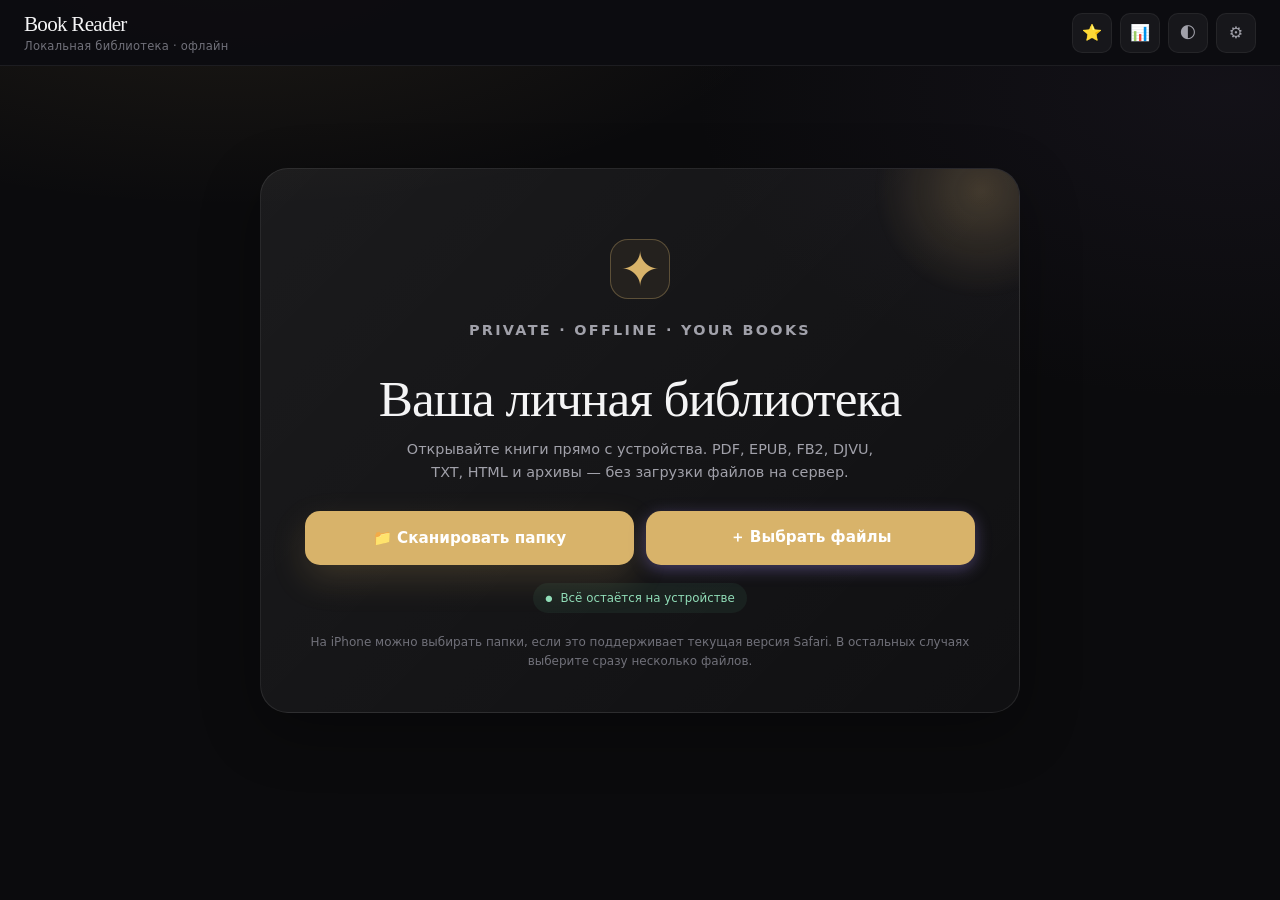
==== index.html @ 3d8fbf34 "8.17.2026" ====
<!DOCTYPE html>
<html lang="ru">
<head>
  <meta charset="UTF-8">
  <meta name="viewport" content="width=device-width, initial-scale=1.0, maximum-scale=1.0, user-scalable=no, viewport-fit=cover">
  <meta name="apple-mobile-web-app-capable" content="yes">
  <meta name="apple-mobile-web-app-status-bar-style" content="black-translucent">
  <meta name="theme-color" content="#0c0c0f">
  <meta name="apple-mobile-web-app-capable" content="yes">
  <meta name="apple-mobile-web-app-status-bar-style" content="black-translucent">
  <link rel="icon" href="favicon.svg" type="image/svg+xml">
  <link rel="apple-touch-icon" sizes="180x180" href="icon-180.png">
  <meta name="description" content="Умный читатель книг с озвучкой для iPhone">
  <title>Book Reader</title>
  <link rel="manifest" href="manifest.json">
  <link rel="stylesheet" href="styles.css">
  <!-- Preload heavy engines into cache while user browses library -->
  <link rel="preload" href="libs/pdf.min.js" as="script">
  <link rel="preload" href="libs/pdf.worker.min.js" as="script">
  <link rel="preload" href="libs/epub.min.js" as="script">
  <script src="libs/jszip.min.js"></script>
  <!-- PDF core loads in parallel, does not block UI (defer) -->
  <script src="libs/pdf.min.js" defer></script>
</head>
<body>
  <!-- ===== LIBRARY SCREEN ===== -->
  <div id="library-screen" class="screen active">
    <header class="app-header">
      <div class="header-content">
        <h1 class="logo">Book Reader</h1>
        <p class="subtitle">Локальная библиотека · офлайн</p>
      </div>
      <div class="header-actions">
        <button id="favorites-filter-btn" class="icon-btn" title="Избранное">⭐</button>
        <button id="stats-btn" class="icon-btn" title="Статистика">📊</button>
        <button id="theme-toggle" class="icon-btn" title="Тема">🌓</button>
        <button id="library-settings-btn" class="icon-btn" title="Настройки">⚙</button>
      </div>
    </header>

    <main class="library-main">
      <section class="welcome-card" id="welcome-card">
        <div class="hero-orb" aria-hidden="true"></div>
        <div class="welcome-icon">✦</div>
        <p class="eyebrow">PRIVATE · OFFLINE · YOUR BOOKS</p>
        <h2>Ваша личная библиотека</h2>
        <p class="welcome-copy">Открывайте книги прямо с устройства. PDF, EPUB, FB2, DJVU, TXT, HTML и архивы — без загрузки файлов на сервер.</p>
        <div class="picker-grid">
          <label class="select-folder-btn primary-picker">
            <input type="file" id="folder-input" webkitdirectory directory multiple
                   accept=".pdf,.epub,.fb2,.djvu,.djv,.txt,.html,.htm,.zip,.rar">
            <span>📁 Сканировать папку</span>
          </label>
          <label class="select-folder-btn secondary-picker">
            <input type="file" id="files-input" multiple
                   accept=".pdf,.epub,.fb2,.djvu,.djv,.txt,.html,.htm,.zip,.rar">
            <span>＋ Выбрать файлы</span>
          </label>
        </div>
        <div class="privacy-note"><span>●</span> Всё остаётся на устройстве</div>
        <p class="hint">На iPhone можно выбирать папки, если это поддерживает текущая версия Safari. В остальных случаях выберите сразу несколько файлов.</p>
      </section>

      <div id="library-content" class="hidden">
        <section class="library-hero">
          <div>
            <p class="eyebrow">YOUR LIBRARY</p>
            <h2 id="library-heading">Все книги</h2>
            <p id="library-subheading">Локальная коллекция на этом устройстве</p>
          </div>
          <div class="hero-stat"><strong id="hero-book-count">0</strong><span>файлов</span></div>
        </section>
        <div class="library-toolbar">
          <div id="folder-breadcrumb" class="folder-breadcrumb hidden"></div>
          <div id="archive-breadcrumb" class="archive-breadcrumb hidden"></div>
          <div class="search-box">
            <input type="search" id="search-books" placeholder="🔍 Поиск по названию или пути...">
          </div>
          <div class="toolbar-row">
            <div class="stats" id="library-stats"></div>
            <div class="toolbar-actions">
              <select id="filter-type" class="sort-select" aria-label="Формат">
                <option value="all">Все форматы</option>
                <option value="pdf">PDF</option>
                <option value="epub">EPUB</option>
                <option value="fb2">FB2</option>
                <option value="djvu">DJVU</option>
                <option value="txt">TXT</option>
                <option value="html">HTML</option>
                <option value="archive">Архивы</option>
              </select>
              <select id="filter-status" class="sort-select" aria-label="Статус">
                <option value="all">Любой статус</option>
                <option value="unread">Не начато</option>
                <option value="reading">Читаю</option>
                <option value="finished">Прочитано</option>
                <option value="favorites">⭐ Избранное</option>
              </select>
              <select id="sort-books" class="sort-select">
                <option value="name">Название</option>
                <option value="progress">Прогресс</option>
                <option value="type">Формат</option>
                <option value="recent">Недавние</option>
                <option value="size">Размер</option>
              </select>
            </div>
          </div>
          <div id="filter-chips" class="filter-chips"></div>
        </div>
        <div id="books-grid" class="books-grid"></div>
        <div class="library-footer-btns">
          <button id="reselect-folder" class="secondary-btn">📁 Другая папка</button>
          <button id="export-progress" class="secondary-btn">💾 Экспорт прогресса</button>
        </div>
      </div>
    </main>
  </div>

  <!-- ===== READER SCREEN ===== -->
  <div id="reader-screen" class="screen">
    <header class="reader-header">
      <button id="back-to-library" class="icon-btn" title="Назад">←</button>
      <h2 id="book-title" class="book-title-header">Книга</h2>
      <div class="reader-header-actions">
        <button id="toc-btn" class="icon-btn" title="Оглавление">☰</button>
        <button id="bookmark-btn" class="icon-btn" title="Закладка">🔖</button>
        <button id="search-in-book-btn" class="icon-btn" title="Поиск">🔍</button>
        <button id="toggle-chrome-btn" class="icon-btn" title="Скрыть/показать панели">▣</button>
        <button id="reader-settings-btn" class="icon-btn" title="Настройки">⚙</button>
        <button id="reader-menu-btn" class="icon-btn" title="Меню">⋮</button>
      </div>
    </header>

    <div id="reader-content" class="reader-content">
      <!-- Dynamic: PDF / EPUB / Text / FB2 -->
    </div>

    <div id="tts-live-caption" class="tts-live-caption hidden" aria-live="polite"></div>

    <!-- Progress bar under content (collapsible) -->
    <div id="reading-progress-wrap" class="reading-progress-wrap">
      <div class="reading-progress-bar">
        <div id="reading-progress-fill" class="reading-progress-fill"></div>
      </div>
      <button type="button" id="toggle-progress-btn" class="chrome-toggle-btn" title="Свернуть/развернуть прогресс" aria-label="Прогресс">▴</button>
    </div>

    <div id="reader-bottom-chrome" class="reader-bottom-chrome">
      <div class="reader-controls">
        <button id="prev-page" class="ctrl-btn" title="Назад">‹</button>
        <div class="page-info">
          <span id="page-num">1</span> / <span id="page-count">1</span>
        </div>
        <button id="next-page" class="ctrl-btn" title="Вперёд">›</button>
        <button type="button" id="toggle-tts-btn" class="chrome-toggle-btn inline" title="Свернуть/развернуть панель озвучки" aria-label="Озвучка">▾</button>
      </div>

      <!-- TTS Bar (collapsible) -->
      <div id="tts-bar" class="tts-bar">
        <button id="tts-play" class="tts-btn" title="Озвучить">▶</button>
        <button id="tts-stop" class="tts-btn" title="Стоп">⏹</button>
        <select id="tts-voice" class="tts-select" title="Голос"></select>
        <input type="range" id="tts-rate" min="0.5" max="2.5" step="0.05" value="1" title="Скорость">
        <span id="tts-rate-label">1.0×</span>
        <button id="tts-more-btn" class="tts-btn small" title="Параметры озвучки">⚙</button>
        <button id="tts-timer-btn" class="tts-btn small" title="Таймер сна">⏱</button>
      </div>
    </div>

    <!-- Floating pill when chrome is fully hidden -->
    <button type="button" id="show-chrome-pill" class="show-chrome-pill hidden" title="Показать панели">▴ Панели</button>
  </div>

  <!-- ===== TOC / BOOKMARKS SIDE PANEL ===== -->
  <div id="side-panel" class="side-panel hidden">
    <div class="side-panel-header">
      <div class="side-tabs">
        <button class="side-tab active" data-tab="toc">Оглавление</button>
        <button class="side-tab" data-tab="bookmarks">Закладки</button>
      </div>
      <button id="close-side-panel" class="icon-btn">✕</button>
    </div>
    <div id="toc-content" class="side-content"></div>
    <div id="bookmarks-content" class="side-content hidden"></div>
  </div>

  <!-- ===== SEARCH IN BOOK OVERLAY ===== -->
  <div id="search-overlay" class="modal-overlay hidden">
    <div class="modal search-modal">
      <h3>Поиск в книге</h3>
      <input type="search" id="in-book-search" placeholder="Введите текст...">
      <div id="search-results" class="search-results"></div>
      <button id="close-search" class="primary-btn">Закрыть</button>
    </div>
  </div>

  <!-- ===== SETTINGS MODAL ===== -->
  <div id="modal-overlay" class="modal-overlay hidden">
    <div class="modal settings-modal">
      <h3>Настройки чтения</h3>

      <div class="setting-group">
        <label>Тема</label>
        <div class="theme-options">
          <button data-theme="light" class="theme-opt">☀️ Светлая</button>
          <button data-theme="sepia" class="theme-opt">📜 Сепия</button>
          <button data-theme="dark" class="theme-opt active">🌙 Тёмная</button>
        </div>
      </div>

      <div class="setting-group">
        <label>Вид чтения</label>
        <div class="reading-mode-grid" id="reading-mode-options">
          <button type="button" class="reading-mode-opt" data-reading-mode="scroll-vertical"><span>↕</span><strong>Вертикально</strong><small>Непрерывная прокрутка</small></button>
          <button type="button" class="reading-mode-opt" data-reading-mode="paged"><span>⇥</span><strong>Страницы</strong><small>Листание влево/вправо</small></button>
          <button type="button" class="reading-mode-opt" data-reading-mode="scroll-horizontal"><span>↔</span><strong>Горизонтально</strong><small>Прокрутка по колонкам</small></button>
          <button type="button" class="reading-mode-opt" data-reading-mode="two-page"><span>▥</span><strong>2 страницы</strong><small>Лучше на ПК / iPad</small></button>
        </div>
        <div class="settings-note-inline">TXT/FB2/HTML — все режимы. PDF — вертикальный скролл всех страниц или по одной; горизонтально — лента страниц. EPUB — непрерывный скролл или страницы (2 страницы на широком экране). DJVU — листание страницами.</div>
      </div>

      <div class="setting-group">
        <label>Размер шрифта <span id="font-size-label">18px</span></label>
        <input type="range" id="font-size" min="14" max="32" value="18">
      </div>

      <div class="setting-group">
        <label>Межстрочный интервал <span id="line-height-label">1.7</span></label>
        <input type="range" id="line-height" min="1.3" max="2.2" step="0.1" value="1.7">
      </div>

      <div class="setting-group">
        <label>Шрифт</label>
        <select id="font-family">
          <option value="system-ui">Системный</option>
          <option value="Georgia, serif">Georgia</option>
          <option value="'Times New Roman', serif">Times</option>
          <option value="'Palatino Linotype', serif">Palatino</option>
          <option value="Arial, sans-serif">Arial</option>
          <option value="'Helvetica Neue', sans-serif">Helvetica</option>
        </select>
      </div>

      <div class="setting-group">
        <label>Язык озвучки</label>
        <select id="tts-lang-override">
          <option value="auto">Автоопределение</option>
          <option value="ru-RU">Русский</option>
          <option value="en-US">English (US)</option>
          <option value="en-GB">English (UK)</option>
          <option value="uk-UA">Українська</option>
          <option value="de-DE">Deutsch</option>
          <option value="fr-FR">Français</option>
          <option value="es-ES">Español</option>
          <option value="it-IT">Italiano</option>
          <option value="pt-BR">Português</option>
          <option value="zh-CN">中文</option>
          <option value="ja-JP">日本語</option>
          <option value="ko-KR">한국어</option>
        </select>
      </div>

      <div class="setting-group">
        <label class="checkbox-label">
          <input type="checkbox" id="tts-continuous" checked>
          Непрерывная озвучка (страницы/главы)
        </label>
      </div>

      <div class="setting-group">
        <label class="checkbox-label">
          <input type="checkbox" id="tts-highlight" checked>
          Подсветка текста при озвучке
        </label>
      </div>

      <div class="setting-group">
        <label class="checkbox-label">
          <input type="checkbox" id="keep-screen-on">
          Не гасить экран во время чтения
        </label>
      </div>

      <div class="setting-group" id="fav-tags-section">
        <label>Избранное и теги текущей книги</label>
        <label class="checkbox-label">
          <input type="checkbox" id="toggle-favorite">
          ⭐ В избранном
        </label>
        <div style="margin-top:10px">
          <input type="text" id="tag-input" placeholder="Новый тег (Enter)" style="width:100%;padding:10px;border-radius:10px;border:1px solid var(--border);background:var(--surface-2);color:var(--text);margin-bottom:8px">
          <div id="current-tags" class="tag-editor"></div>
        </div>
      </div>

      <button id="close-modal" class="primary-btn">Готово</button>
    </div>
  </div>

  <!-- ===== TTS SETTINGS MODAL ===== -->
  <div id="tts-settings-overlay" class="modal-overlay hidden">
    <div class="modal settings-modal tts-settings-modal">
      <h3>🎙 Настройки озвучки</h3>
      <div class="setting-group">
        <label>Выразительность <span id="tts-pitch-label">1.00</span></label>
        <input type="range" id="tts-pitch" min="0.7" max="1.3" step="0.02" value="1">
      </div>
      <div class="setting-group">
        <label>Пауза между фразами <span id="tts-pause-label">220 мс</span></label>
        <input type="range" id="tts-pause" min="0" max="800" step="20" value="220">
      </div>
      <div class="setting-group">
        <label class="checkbox-label"><input type="checkbox" id="tts-smart-pause" checked> Умные паузы на абзацах, тире и заголовках</label>
      </div>
      <p class="settings-note">На iPhone Safari интонация зависит от установленного системного голоса. Приложение использует подходящий голос для языка, небольшие изменения pitch и отдельные паузы между фразами.</p>
      <button id="close-tts-settings" class="primary-btn">Готово</button>
    </div>
  </div>

  <!-- ===== SLEEP TIMER MODAL ===== -->
  <div id="timer-overlay" class="modal-overlay hidden">
    <div class="modal timer-modal">
      <h3>⏱ Таймер сна</h3>
      <p class="timer-desc">Озвучка остановится через:</p>
      <div class="timer-options">
        <button class="timer-opt" data-min="5">5 мин</button>
        <button class="timer-opt" data-min="10">10 мин</button>
        <button class="timer-opt" data-min="15">15 мин</button>
        <button class="timer-opt" data-min="30">30 мин</button>
        <button class="timer-opt" data-min="45">45 мин</button>
        <button class="timer-opt" data-min="60">1 час</button>
      </div>
      <button id="timer-cancel" class="secondary-btn full">Отменить таймер</button>
      <button id="close-timer" class="primary-btn">Закрыть</button>
    </div>
  </div>

  <!-- ===== STATS MODAL ===== -->
  <div id="stats-overlay" class="modal-overlay hidden">
    <div class="modal stats-modal">
      <h3>📊 Статистика чтения</h3>
      <div id="stats-content" class="stats-content"></div>
      <button id="close-stats" class="primary-btn">Закрыть</button>
    </div>
  </div>

  <!-- ===== BOOKMARK NOTE MODAL ===== -->
  <div id="bookmark-note-overlay" class="modal-overlay hidden">
    <div class="modal">
      <h3>🔖 Новая закладка</h3>
      <textarea id="bookmark-note" placeholder="Заметка (необязательно)..." rows="3"></textarea>
      <div class="btn-row">
        <button id="save-bookmark" class="primary-btn">Сохранить</button>
        <button id="cancel-bookmark" class="secondary-btn">Отмена</button>
      </div>
    </div>
  </div>

  <!-- Loading -->
  <div id="loading" class="loading hidden">
    <div class="spinner"></div>
    <p id="loading-text">Загрузка...</p>
  </div>

  <!-- Toast -->
  <div id="toast" class="toast hidden"></div>

  <script src="app.js"></script>
</body>
</html>
---- styles.css ----
/* ============================================================
   Book Reader — Professional UI
   ============================================================ */

:root {
  --bg: #0b0b0d;
  --bg-elevated: #111114;
  --surface: #17171b;
  --surface-hover: #232329;
  --border: rgba(255,255,255,0.06);
  --border-strong: rgba(255,255,255,0.12);
  --text: #f4f4f5;
  --text-secondary: #a1a1aa;
  --text-muted: #71717a;
  --accent: #c9a86a;
  --accent-soft: rgba(201, 168, 106, 0.14);
  --accent-hover: #e0c486;
  --success: #34d399;
  --danger: #f87171;
  --warning: #fbbf24;
  --radius: 14px;
  --radius-lg: 26px;
  --shadow: 0 18px 60px rgba(0,0,0,0.32);
  --safe-top: env(safe-area-inset-top, 0px);
  --safe-bottom: env(safe-area-inset-bottom, 0px);
  --font: -apple-system, BlinkMacSystemFont, "SF Pro Display", "Segoe UI", system-ui, sans-serif;
  --font-serif: Iowan Old Style, Baskerville, "Times New Roman", Georgia, serif;
  --reader-font-size: 18px;
  --reader-line-height: 1.7;
  --reader-font-family: var(--font-serif);
  --header-h: 56px;
  --ease: cubic-bezier(0.25, 0.1, 0.25, 1);
}

[data-theme="light"] {
  --bg: #fafafa;
  --bg-elevated: #ffffff;
  --surface: #ffffff;
  --surface-hover: #f4f4f5;
  --border: rgba(0,0,0,0.06);
  --border-strong: rgba(0,0,0,0.1);
  --text: #18181b;
  --text-secondary: #52525b;
  --text-muted: #a1a1aa;
  --accent: #7c3aed;
  --accent-soft: rgba(124, 58, 237, 0.1);
  --accent-hover: #6d28d9;
  --shadow: 0 4px 24px rgba(0,0,0,0.08);
}

[data-theme="sepia"] {
  --bg: #f5f0e8;
  --bg-elevated: #faf6ef;
  --surface: #faf6ef;
  --surface-hover: #efe8d8;
  --border: rgba(92,75,55,0.1);
  --border-strong: rgba(92,75,55,0.18);
  --text: #3d3429;
  --text-secondary: #6b5d4d;
  --text-muted: #9a8b78;
  --accent: #b45309;
  --accent-soft: rgba(180, 83, 9, 0.12);
  --accent-hover: #92400e;
  --shadow: 0 4px 24px rgba(92,75,55,0.1);
}

*, *::before, *::after {
  box-sizing: border-box;
  margin: 0;
  padding: 0;
  -webkit-tap-highlight-color: transparent;
}

html, body {
  height: 100%;
  min-height: 100%;
  overflow: hidden;
  font-family: var(--font);
  background: var(--bg);
  color: var(--text);
  -webkit-font-smoothing: antialiased;
  -moz-osx-font-smoothing: grayscale;
  transition: background 0.25s var(--ease), color 0.25s var(--ease);
}

button, input, select, textarea {
  font-family: inherit;
}

.screen {
  display: none;
  flex-direction: column;
  height: 100%;
  width: 100%;
  position: absolute;
  inset: 0;
}
.screen.active { display: flex; }

.hidden { display: none !important; }

/* ========== Library ========== */
.app-header {
  padding: calc(12px + var(--safe-top)) 20px 12px;
  display: flex;
  align-items: center;
  justify-content: space-between;
  gap: 16px;
  background: var(--bg-elevated);
  border-bottom: 1px solid var(--border);
  min-height: calc(var(--header-h) + var(--safe-top));
}

.logo {
  font-family: var(--font-serif);
  font-size: 1.35rem;
  font-weight: 400;
  letter-spacing: -0.02em;
  color: var(--text);
}
.subtitle {
  font-size: 0.75rem;
  color: var(--text-muted);
  margin-top: 2px;
  font-weight: 500;
}

.header-actions { display: flex; gap: 8px; }

.icon-btn {
  width: 40px;
  height: 40px;
  border-radius: 10px;
  border: 1px solid var(--border);
  background: var(--surface);
  color: var(--text-secondary);
  font-size: 1rem;
  cursor: pointer;
  display: flex;
  align-items: center;
  justify-content: center;
  transition: background 0.15s, border-color 0.15s, transform 0.1s;
  flex-shrink: 0;
}
.icon-btn:active {
  transform: scale(0.94);
  background: var(--surface-hover);
}
.icon-btn.active,
#favorites-filter-btn.active {
  background: var(--accent-soft);
  border-color: var(--accent);
  color: var(--accent);
  box-shadow: 0 0 0 1px color-mix(in srgb, var(--accent) 25%, transparent);
}

.library-main {
  flex: 1;
  overflow-y: auto;
  -webkit-overflow-scrolling: touch;
  padding: 20px;
  padding-bottom: calc(24px + var(--safe-bottom));
}


/* Editorial library polish */
body::before {
  content: ""; position: fixed; inset: 0; pointer-events: none; z-index: -1;
  background: radial-gradient(circle at 15% 0%, rgba(201,168,106,.10), transparent 32%), radial-gradient(circle at 90% 20%, rgba(121,93,55,.08), transparent 28%);
}
.eyebrow { font-size: .68rem; letter-spacing: .16em; font-weight: 700; color: var(--accent); text-transform: uppercase; margin-bottom: 8px; }
.library-main { padding-top: 24px; }
.library-hero { display:flex; justify-content:space-between; align-items:flex-end; gap:18px; max-width:1240px; margin: 0 auto 18px; padding: 4px 2px; }
.library-hero h2 { font-family:var(--font-serif); font-weight:500; font-size: clamp(2rem, 5vw, 3.5rem); letter-spacing:-.04em; }
.library-hero p:not(.eyebrow) { color:var(--text-secondary); margin-top:5px; font-size:.92rem; }
.hero-stat { border:1px solid var(--border-strong); background:linear-gradient(145deg,var(--surface),transparent); border-radius:18px; padding:12px 16px; text-align:right; min-width:92px; }
.hero-stat strong { display:block; font-size:1.35rem; font-variant-numeric:tabular-nums; }
.hero-stat span { color:var(--text-muted); font-size:.7rem; }
.welcome-card { position:relative; overflow:hidden; max-width:620px; margin: clamp(22px, 9vh, 80px) auto; padding:58px 28px 34px; background:linear-gradient(160deg, rgba(255,255,255,.04), transparent 45%), var(--surface); border:1px solid var(--border-strong); box-shadow:0 30px 90px rgba(0,0,0,.30); }
.hero-orb { position:absolute; width:220px; height:220px; border-radius:50%; right:-72px; top:-88px; background:radial-gradient(circle, rgba(201,168,106,.24), transparent 68%); filter:blur(2px); }
.welcome-icon { width:60px; height:60px; display:grid; place-items:center; margin:0 auto 22px; border:1px solid rgba(201,168,106,.35); border-radius:18px; background:rgba(201,168,106,.08); color:var(--accent); font-size:1.55rem; }
.welcome-copy { max-width:480px; margin-left:auto; margin-right:auto; }
.picker-grid { display:grid; grid-template-columns:1fr 1fr; gap:10px; margin-top:20px; }
.select-folder-btn { padding:14px 18px; width:100%; }
.secondary-picker { background:transparent; color:var(--text); border:1px solid var(--border-strong); box-shadow:none; }
.secondary-picker:active { background:var(--surface-hover); }
.privacy-note { display:inline-flex; align-items:center; gap:8px; margin-top:18px; padding:8px 12px; border-radius:999px; background:rgba(52,211,153,.08); color:#91ddb8; font-size:.74rem; }
.privacy-note span { font-size:.52rem; }
.books-grid { max-width:1240px; margin:0 auto; grid-template-columns:repeat(auto-fill,minmax(170px,1fr)); gap:18px; }
.book-card { border-color:var(--border-strong); border-radius:17px; }
.book-cover { height:212px; position:relative; overflow:hidden; }
.book-cover::after { content:""; position:absolute; inset:0; background:linear-gradient(180deg,rgba(255,255,255,.06),transparent 38%,rgba(0,0,0,.15)); pointer-events:none; }
.book-cover::before { content:""; position:absolute; left:0; top:0; bottom:0; width:4px; background:rgba(255,255,255,.14); }
.book-info { padding:14px; }
.book-name { font-size:.92rem; }
.book-meta { font-size:.67rem; text-transform:uppercase; letter-spacing:.06em; }
@media (max-width: 560px) {
  .app-header { padding-left:14px; padding-right:14px; }
  .subtitle { display:none; }
  .library-main { padding:16px 12px calc(18px + var(--safe-bottom)); }
  .picker-grid { grid-template-columns:1fr; }
  .welcome-card { margin: 18px auto; padding:42px 20px 28px; }
  .library-hero { align-items:center; }
  .library-hero h2 { font-size:2rem; }
  .hero-stat { padding:10px 12px; min-width:74px; }
  .books-grid { grid-template-columns:repeat(2,minmax(0,1fr)); gap:10px; }
  .book-cover { height:170px; }
  .book-info { padding:11px; }
  .book-name { font-size:.83rem; }
  .library-footer-btns .secondary-btn { flex:1 1 100%; }
}

/* Welcome */
.welcome-card {
  max-width: 420px;
  margin: 48px auto;
  text-align: center;
  padding: 48px 28px;
  background: var(--surface);
  border: 1px solid var(--border);
  border-radius: var(--radius-lg);
  box-shadow: var(--shadow);
}
.welcome-icon {
  font-size: 3rem;
  margin-bottom: 20px;
  line-height: 1;
}
.welcome-card h2 {
  font-family: var(--font-serif);
  font-size: 1.5rem;
  font-weight: 400;
  margin-bottom: 10px;
  letter-spacing: -0.02em;
}
.welcome-card p {
  color: var(--text-secondary);
  font-size: 0.9rem;
  line-height: 1.55;
  margin-bottom: 28px;
}

.select-folder-btn {
  display: inline-flex;
  align-items: center;
  justify-content: center;
  gap: 10px;
  background: var(--accent);
  color: #fff;
  padding: 14px 32px;
  border-radius: 999px;
  font-size: 0.95rem;
  font-weight: 600;
  cursor: pointer;
  border: none;
  transition: background 0.15s, transform 0.1s;
  box-shadow: 0 4px 16px rgba(167, 139, 250, 0.35);
}
.select-folder-btn:active {
  transform: scale(0.97);
  background: var(--accent-hover);
}
.select-folder-btn input { display: none; }

.hint {
  font-size: 0.75rem !important;
  color: var(--text-muted) !important;
  margin-top: 20px !important;
  margin-bottom: 0 !important;
}

/* Toolbar */
.library-toolbar {
  display: flex;
  flex-direction: column;
  gap: 12px;
  margin-bottom: 20px;
}

.archive-breadcrumb {
  display: flex;
  flex-wrap: wrap;
  align-items: center;
  gap: 4px;
  font-size: 0.8rem;
  padding: 10px 14px;
  background: var(--surface);
  border: 1px solid var(--border);
  border-radius: var(--radius);
}
.archive-breadcrumb .crumb {
  color: var(--accent);
  cursor: pointer;
  padding: 2px 6px;
  border-radius: 6px;
  font-weight: 500;
}
.archive-breadcrumb .crumb.current {
  color: var(--text);
  cursor: default;
}
.archive-breadcrumb .sep {
  color: var(--text-muted);
  opacity: 0.5;
}

.search-box input {
  width: 100%;
  padding: 12px 16px;
  border-radius: var(--radius);
  border: 1px solid var(--border);
  background: var(--surface);
  color: var(--text);
  font-size: 0.95rem;
  outline: none;
  transition: border-color 0.15s;
}
.search-box input:focus {
  border-color: var(--accent);
}
.search-box input::placeholder {
  color: var(--text-muted);
}

.toolbar-row {
  display: flex;
  justify-content: space-between;
  align-items: center;
  gap: 12px;
}
.stats {
  font-size: 0.8rem;
  color: var(--text-muted);
  font-weight: 500;
}
.sort-select {
  padding: 8px 12px;
  border-radius: 8px;
  border: 1px solid var(--border);
  background: var(--surface);
  color: var(--text);
  font-size: 0.8rem;
  font-weight: 500;
  outline: none;
  cursor: pointer;
}

/* Books grid */
.books-grid {
  display: grid;
  grid-template-columns: repeat(auto-fill, minmax(148px, 1fr));
  gap: 16px;
}

.book-card {
  position: relative;
  background: var(--surface);
  border: 1px solid var(--border);
  border-radius: 14px;
  overflow: hidden;
  cursor: pointer;
  transition: transform 0.15s var(--ease), border-color 0.15s, box-shadow 0.15s;
  display: flex;
  flex-direction: column;
}
.book-card:active {
  transform: scale(0.97);
}
.book-card:hover {
  border-color: var(--border-strong);
  box-shadow: var(--shadow);
}

.book-card .fav-star {
  position: absolute;
  top: 8px;
  left: 8px;
  z-index: 3;
  width: 30px;
  height: 30px;
  border: none;
  border-radius: 8px;
  background: rgba(0,0,0,0.45);
  color: #fbbf24;
  font-size: 0.9rem;
  cursor: pointer;
  display: flex;
  align-items: center;
  justify-content: center;
  backdrop-filter: blur(8px);
  -webkit-backdrop-filter: blur(8px);
}
.book-card.has-bookmark::after {
  content: "🔖";
  position: absolute;
  top: 8px;
  right: 8px;
  font-size: 0.85rem;
  z-index: 2;
  filter: drop-shadow(0 1px 2px rgba(0,0,0,0.5));
}

.book-cover {
  height: 168px;
  display: flex;
  align-items: center;
  justify-content: center;
  font-size: 2.5rem;
  background: linear-gradient(160deg, var(--surface-hover), var(--surface));
}
.book-cover.pdf  { background: linear-gradient(160deg, #7f1d1d, #450a0a); }
.book-cover.epub { background: linear-gradient(160deg, #1e3a5f, #0c1929); }
.book-cover.fb2  { background: linear-gradient(160deg, #7c2d12, #431407); }
.book-cover.djvu,
.book-cover.djv  { background: linear-gradient(160deg, #064e3b, #022c22); }
.book-cover.txt  { background: linear-gradient(160deg, #14532d, #052e16); }
.book-cover.html,
.book-cover.htm  { background: linear-gradient(160deg, #4c1d95, #2e1065); }
.book-cover.zip,
.book-cover.rar,
.book-cover.archive { background: linear-gradient(160deg, #3f3f46, #18181b); }

.book-info {
  padding: 12px;
  display: flex;
  flex-direction: column;
  gap: 4px;
  flex: 1;
}
.book-name {
  font-size: 0.85rem;
  font-weight: 600;
  line-height: 1.35;
  display: block;
  white-space: normal;
  overflow: visible;
  word-break: break-word;
}
.book-meta {
  font-size: 0.7rem;
  color: var(--text-muted);
  font-weight: 500;
  letter-spacing: 0.02em;
}
.book-tags {
  display: flex;
  flex-wrap: wrap;
  gap: 4px;
  margin-top: 4px;
}
.book-tag {
  font-size: 0.65rem;
  padding: 2px 7px;
  border-radius: 6px;
  background: var(--accent-soft);
  color: var(--accent);
  font-weight: 600;
}
.book-progress {
  height: 2px;
  background: var(--border);
  border-radius: 1px;
  margin-top: 8px;
  overflow: hidden;
}
.book-progress-bar {
  height: 100%;
  background: var(--accent);
  border-radius: 1px;
  transition: width 0.3s var(--ease);
}

.library-footer-btns {
  display: flex;
  gap: 10px;
  margin-top: 28px;
  justify-content: center;
  flex-wrap: wrap;
}

.secondary-btn {
  padding: 11px 18px;
  background: var(--surface);
  border: 1px solid var(--border);
  border-radius: var(--radius);
  color: var(--text-secondary);
  font-size: 0.85rem;
  font-weight: 500;
  cursor: pointer;
  transition: background 0.15s, border-color 0.15s;
}
.secondary-btn:active {
  background: var(--surface-hover);
}
.secondary-btn.full { width: 100%; }

.primary-btn {
  width: 100%;
  padding: 14px;
  background: var(--accent);
  color: #fff;
  border: none;
  border-radius: var(--radius);
  font-size: 0.95rem;
  font-weight: 600;
  cursor: pointer;
  margin-top: 8px;
  transition: background 0.15s, transform 0.1s;
}
.primary-btn:active {
  transform: scale(0.98);
  background: var(--accent-hover);
}

.btn-row {
  display: flex;
  gap: 10px;
  margin-top: 12px;
}
.btn-row .primary-btn,
.btn-row .secondary-btn {
  flex: 1;
  margin-top: 0;
}

/* ========== Reader ========== */
.reader-header {
  padding: calc(8px + var(--safe-top)) 10px 8px;
  display: flex;
  align-items: center;
  gap: 6px;
  background: var(--bg-elevated);
  border-bottom: 1px solid var(--border);
  z-index: 10;
  min-height: calc(48px + var(--safe-top));
}
.book-title-header {
  flex: 1;
  font-size: 0.9rem;
  font-weight: 600;
  white-space: nowrap;
  overflow: hidden;
  text-overflow: ellipsis;
  min-width: 0;
}
.reader-header-actions {
  display: flex;
  gap: 4px;
}
.reader-header-actions .icon-btn {
  width: 36px;
  height: 36px;
  font-size: 0.9rem;
  border-radius: 8px;
}

.reader-content {
  flex: 1;
  min-height: 0;
  overflow: auto;
  -webkit-overflow-scrolling: touch;
  background: var(--bg);
  position: relative;
}

.reading-progress-wrap {
  position: relative;
  flex-shrink: 0;
  display: flex;
  flex-direction: column;
  transition: max-height 0.22s var(--ease), opacity 0.18s ease;
  max-height: 28px;
  overflow: visible;
}
.reading-progress-wrap.collapsed {
  max-height: 0;
  opacity: 0;
  pointer-events: none;
}
.reading-progress-bar {
  height: 3px;
  background: var(--border);
  flex-shrink: 0;
}
.reading-progress-fill {
  height: 100%;
  background: var(--accent);
  width: 0%;
  transition: width 0.2s var(--ease);
}
.chrome-toggle-btn {
  appearance: none;
  border: none;
  background: transparent;
  color: var(--muted);
  font-size: 11px;
  line-height: 1;
  padding: 2px 8px;
  cursor: pointer;
  align-self: center;
  opacity: 0.7;
  transition: opacity 0.15s, color 0.15s;
}
.chrome-toggle-btn:hover,
.chrome-toggle-btn:active { opacity: 1; color: var(--accent); }
.chrome-toggle-btn.inline {
  width: 32px;
  height: 32px;
  border-radius: 50%;
  border: 1px solid var(--border);
  background: var(--surface);
  font-size: 12px;
  margin-left: 4px;
  flex-shrink: 0;
}
.reader-bottom-chrome {
  flex-shrink: 0;
  display: flex;
  flex-direction: column;
  transition: max-height 0.25s var(--ease), opacity 0.2s ease, transform 0.22s var(--ease);
  max-height: 220px;
  overflow: hidden;
}
.reader-bottom-chrome.collapsed {
  max-height: 0;
  opacity: 0;
  transform: translateY(12px);
  pointer-events: none;
}
.reader-bottom-chrome.tts-collapsed #tts-bar {
  display: none;
}
.show-chrome-pill {
  position: absolute;
  left: 50%;
  bottom: calc(10px + var(--safe-bottom));
  transform: translateX(-50%);
  z-index: 20;
  appearance: none;
  border: 1px solid var(--border);
  background: rgba(20,20,24,0.92);
  color: var(--text);
  font-size: 12px;
  font-weight: 500;
  padding: 8px 16px;
  border-radius: 999px;
  box-shadow: 0 8px 28px rgba(0,0,0,0.35);
  backdrop-filter: blur(12px);
  -webkit-backdrop-filter: blur(12px);
  cursor: pointer;
}
.show-chrome-pill:active { transform: translateX(-50%) scale(0.96); }

#pdf-viewer {
  display: flex;
  flex-direction: column;
  align-items: center;
  padding: 12px;
  gap: 12px;
  -webkit-overflow-scrolling: touch;
}
#pdf-viewer canvas {
  max-width: 100%;
  height: auto;
  border-radius: 4px;
  box-shadow: var(--shadow);
  /* Prefer crisp raster on high-DPI; avoid browser blur */
  image-rendering: -webkit-optimize-contrast;
  image-rendering: crisp-edges;
}

#epub-area {
  width: 100%;
  height: 100%;
  min-height: 0;
  overflow: hidden;
}
#epub-area iframe { border: none !important; }

#djvu-viewer-container {
  width: 100%;
  height: 100%;
  min-height: 50vh;
  overflow: auto;
  -webkit-overflow-scrolling: touch;
}
#djvu-viewer-container > div {
  height: 100% !important;
  min-height: 50vh;
}

.text-reader {
  padding: 24px 20px 40px;
  max-width: 680px;
  margin: 0 auto;
  font-size: var(--reader-font-size);
  line-height: var(--reader-line-height);
  font-family: var(--reader-font-family);
  white-space: pre-wrap;
  word-break: break-word;
  color: var(--text);
  -webkit-font-smoothing: antialiased;
  -moz-osx-font-smoothing: grayscale;
  text-rendering: optimizeLegibility;
  -webkit-text-size-adjust: 100%;
}
.text-reader .tts-highlight {
  background: var(--accent-soft);
  border-radius: 3px;
  transition: background 0.12s;
}
.text-reader .tts-highlight.active {
  background: rgba(167, 139, 250, 0.35);
}

.reader-controls {
  display: flex;
  align-items: center;
  justify-content: center;
  gap: 24px;
  padding: 10px;
  background: var(--bg-elevated);
  border-top: 1px solid var(--border);
}
.ctrl-btn {
  width: 44px;
  height: 44px;
  border-radius: 50%;
  border: 1px solid var(--border);
  background: var(--surface);
  color: var(--text);
  font-size: 1.4rem;
  cursor: pointer;
  display: flex;
  align-items: center;
  justify-content: center;
  transition: background 0.15s, transform 0.1s;
}
.ctrl-btn:active {
  background: var(--accent);
  color: #fff;
  border-color: var(--accent);
  transform: scale(0.94);
}
.page-info {
  font-size: 0.85rem;
  color: var(--text-muted);
  font-weight: 500;
  min-width: 72px;
  text-align: center;
  font-variant-numeric: tabular-nums;
}

/* TTS bar */
.tts-bar {
  display: flex;
  align-items: center;
  gap: 8px;
  padding: 8px 12px calc(8px + var(--safe-bottom));
  background: var(--bg-elevated);
  border-top: 1px solid var(--border);
  overflow-x: auto;
}
.tts-btn {
  width: 36px;
  height: 36px;
  border-radius: 50%;
  border: none;
  background: var(--accent);
  color: #fff;
  font-size: 0.9rem;
  cursor: pointer;
  flex-shrink: 0;
  display: flex;
  align-items: center;
  justify-content: center;
}
.tts-btn.small {
  width: 32px;
  height: 32px;
  background: var(--surface);
  color: var(--text-secondary);
  border: 1px solid var(--border);
  font-size: 0.8rem;
}
.tts-btn:active { opacity: 0.85; }
.tts-select {
  flex: 1;
  min-width: 100px;
  max-width: 160px;
  padding: 7px 10px;
  border-radius: 8px;
  border: 1px solid var(--border);
  background: var(--surface);
  color: var(--text);
  font-size: 0.75rem;
  outline: none;
}
#tts-rate {
  width: 64px;
  accent-color: var(--accent);
}
#tts-rate-label {
  font-size: 0.75rem;
  color: var(--text-muted);
  font-weight: 500;
  min-width: 32px;
}

/* Side panel */
.side-panel {
  position: fixed;
  top: 0;
  right: 0;
  width: min(320px, 88vw);
  height: 100%;
  background: var(--bg-elevated);
  border-left: 1px solid var(--border);
  z-index: 50;
  display: flex;
  flex-direction: column;
  box-shadow: -8px 0 32px rgba(0,0,0,0.3);
  animation: slideIn 0.22s var(--ease);
}
.side-panel.hidden { display: none; }
@keyframes slideIn {
  from { transform: translateX(100%); }
  to { transform: translateX(0); }
}
.side-panel-header {
  padding: calc(12px + var(--safe-top)) 14px 12px;
  display: flex;
  align-items: center;
  justify-content: space-between;
  border-bottom: 1px solid var(--border);
}
.side-tabs { display: flex; gap: 4px; }
.side-tab {
  padding: 7px 14px;
  border: none;
  background: transparent;
  color: var(--text-muted);
  font-size: 0.85rem;
  font-weight: 500;
  border-radius: 8px;
  cursor: pointer;
}
.side-tab.active {
  background: var(--accent-soft);
  color: var(--accent);
  font-weight: 600;
}
.side-content {
  flex: 1;
  overflow-y: auto;
  -webkit-overflow-scrolling: touch;
  padding: 12px;
}
.toc-item, .bookmark-item {
  padding: 12px 14px;
  border-radius: 10px;
  cursor: pointer;
  margin-bottom: 6px;
  background: var(--surface);
  border: 1px solid var(--border);
  transition: background 0.12s;
  font-size: 0.9rem;
}
.toc-item:active, .bookmark-item:active {
  background: var(--accent-soft);
}
.toc-item.level-1 { font-weight: 600; }
.toc-item.level-2 { padding-left: 24px; font-size: 0.88rem; }
.toc-item.level-3 { padding-left: 36px; font-size: 0.84rem; color: var(--text-secondary); }
.bookmark-item .bm-note {
  font-size: 0.8rem;
  color: var(--text-secondary);
  margin-top: 4px;
}
.bookmark-item .bm-meta {
  font-size: 0.7rem;
  color: var(--text-muted);
  margin-top: 4px;
}
.bookmark-item .bm-delete {
  float: right;
  background: none;
  border: none;
  color: var(--danger);
  font-size: 1rem;
  cursor: pointer;
  padding: 0 4px;
}
.empty-side {
  text-align: center;
  color: var(--text-muted);
  padding: 48px 20px;
  font-size: 0.9rem;
  line-height: 1.5;
}

/* Modals */
.modal-overlay {
  position: fixed;
  inset: 0;
  background: rgba(0,0,0,0.5);
  backdrop-filter: blur(4px);
  -webkit-backdrop-filter: blur(4px);
  display: flex;
  align-items: flex-end;
  justify-content: center;
  z-index: 100;
}
.modal-overlay.hidden { display: none; }
.modal {
  background: var(--bg-elevated);
  border: 1px solid var(--border);
  border-radius: 20px 20px 0 0;
  padding: 24px 20px calc(24px + var(--safe-bottom));
  width: 100%;
  max-width: 480px;
  max-height: 85vh;
  overflow-y: auto;
  animation: slideUp 0.25s var(--ease);
}
@keyframes slideUp {
  from { transform: translateY(100%); opacity: 0.8; }
  to { transform: translateY(0); opacity: 1; }
}
.modal h3 {
  font-family: var(--font-serif);
  font-size: 1.25rem;
  font-weight: 400;
  margin-bottom: 20px;
  letter-spacing: -0.02em;
}
.setting-group { margin-bottom: 20px; }
.setting-group label {
  display: block;
  font-size: 0.8rem;
  color: var(--text-muted);
  font-weight: 500;
  margin-bottom: 8px;
  letter-spacing: 0.01em;
}
.checkbox-label {
  display: flex !important;
  align-items: center;
  gap: 10px;
  color: var(--text) !important;
  font-size: 0.9rem !important;
  cursor: pointer;
}
.checkbox-label input {
  width: 18px;
  height: 18px;
  accent-color: var(--accent);
}
.theme-options {
  display: flex;
  gap: 8px;
}
.theme-opt {
  flex: 1;
  padding: 12px 8px;
  border-radius: 10px;
  border: 1.5px solid var(--border);
  background: var(--surface);
  font-size: 0.8rem;
  font-weight: 500;
  cursor: pointer;
  color: var(--text);
  transition: border-color 0.15s, background 0.15s;
}
.theme-opt.active {
  border-color: var(--accent);
  background: var(--accent-soft);
  color: var(--accent);
}
#font-size, #line-height {
  width: 100%;
  accent-color: var(--accent);
}
select, textarea, #tag-input, .search-modal input {
  width: 100%;
  padding: 11px 14px;
  border-radius: 10px;
  border: 1px solid var(--border);
  background: var(--surface);
  color: var(--text);
  font-size: 0.9rem;
  outline: none;
}
select:focus, textarea:focus, #tag-input:focus {
  border-color: var(--accent);
}
textarea {
  resize: vertical;
  min-height: 72px;
  font-family: inherit;
}

.tag-editor {
  display: flex;
  flex-wrap: wrap;
  gap: 6px;
  margin-top: 8px;
}
.tag-chip {
  padding: 5px 12px;
  border-radius: 999px;
  background: var(--surface);
  border: 1px solid var(--border);
  font-size: 0.8rem;
  font-weight: 500;
  cursor: pointer;
  color: var(--text-secondary);
  transition: background 0.12s, border-color 0.12s;
}
.tag-chip.active {
  background: var(--accent);
  color: #fff;
  border-color: var(--accent);
}
.tag-chip .x { margin-left: 4px; opacity: 0.7; }

.search-results {
  max-height: 40vh;
  overflow-y: auto;
  margin: 12px 0;
}
.search-result-item {
  padding: 12px;
  border-radius: 10px;
  background: var(--surface);
  border: 1px solid var(--border);
  margin-bottom: 6px;
  cursor: pointer;
  font-size: 0.85rem;
  line-height: 1.45;
}
.search-result-item mark {
  background: var(--warning);
  color: #000;
  border-radius: 2px;
  padding: 0 2px;
}

.timer-desc {
  color: var(--text-secondary);
  margin-bottom: 14px;
  font-size: 0.9rem;
}
.timer-options {
  display: grid;
  grid-template-columns: repeat(3, 1fr);
  gap: 8px;
  margin-bottom: 12px;
}
.timer-opt {
  padding: 14px 8px;
  border-radius: 10px;
  border: 1px solid var(--border);
  background: var(--surface);
  color: var(--text);
  font-size: 0.9rem;
  font-weight: 600;
  cursor: pointer;
  transition: background 0.12s, border-color 0.12s;
}
.timer-opt:active, .timer-opt.active {
  background: var(--accent);
  color: #fff;
  border-color: var(--accent);
}

.stats-content { font-size: 0.95rem; }
.stats-content .stat-row {
  display: flex;
  justify-content: space-between;
  padding: 14px 0;
  border-bottom: 1px solid var(--border);
}
.stats-content .stat-value {
  font-weight: 600;
  color: var(--accent);
  font-variant-numeric: tabular-nums;
}

/* Loading */
.loading {
  position: fixed;
  inset: 0;
  background: rgba(12,12,15,0.88);
  backdrop-filter: blur(8px);
  -webkit-backdrop-filter: blur(8px);
  display: flex;
  flex-direction: column;
  align-items: center;
  justify-content: center;
  z-index: 200;
  color: #fff;
}
.loading.hidden { display: none; }
.spinner {
  width: 40px;
  height: 40px;
  border: 3px solid rgba(255,255,255,0.15);
  border-top-color: var(--accent);
  border-radius: 50%;
  animation: spin 0.7s linear infinite;
  margin-bottom: 16px;
}
@keyframes spin { to { transform: rotate(360deg); } }

/* Toast */
.toast {
  position: fixed;
  bottom: calc(100px + var(--safe-bottom));
  left: 50%;
  transform: translateX(-50%);
  background: var(--surface);
  color: var(--text);
  border: 1px solid var(--border-strong);
  padding: 12px 20px;
  border-radius: 12px;
  box-shadow: var(--shadow);
  z-index: 150;
  font-size: 0.875rem;
  font-weight: 500;
  max-width: 90%;
  text-align: center;
  animation: toastIn 0.22s var(--ease);
}
.toast.hidden { display: none; }
@keyframes toastIn {
  from { opacity: 0; transform: translateX(-50%) translateY(12px); }
  to { opacity: 1; transform: translateX(-50%) translateY(0); }
}

@media (min-width: 600px) {
  .books-grid {
    grid-template-columns: repeat(auto-fill, minmax(160px, 1fr));
    gap: 20px;
  }
  .modal {
    border-radius: 16px;
    margin-bottom: 24px;
    max-height: 80vh;
  }
  .modal-overlay { align-items: center; }
  .welcome-card { margin: 64px auto; }
}

@media (min-width: 900px) {
  .library-main { padding: 28px 32px; }
  .books-grid {
    grid-template-columns: repeat(auto-fill, minmax(170px, 1fr));
  }
}


/* iOS interaction + safe-area hardening */
button, label, select, input { -webkit-user-select:none; user-select:none; }
input, textarea, select { -webkit-user-select:text; user-select:text; }
button, .select-folder-btn, .book-card { touch-action: manipulation; }
@supports (height: 100dvh) {
  html, body, .screen { height:100dvh; }
}
@media (max-width: 560px) {
  .reader-header-actions { margin-left:auto; overflow-x:auto; max-width:54vw; }
  .reader-header-actions .icon-btn { flex:0 0 36px; }
  .reader-controls { padding-bottom:6px; }
  .tts-bar { gap:6px; }
  .tts-select { max-width:118px; min-width:88px; }
  #tts-rate { width:72px; }
  .side-panel { width:100%; border-left:0; border-radius:24px 24px 0 0; top:auto; bottom:0; height:min(82dvh, 720px); animation:sheetIn .22s ease-out; }
  @keyframes sheetIn { from { transform:translateY(100%);} to { transform:translateY(0);} }
  .modal { max-width:none; width:calc(100% - 20px); max-height:calc(100dvh - 28px); overflow:auto; }
}

.book-path { margin-top:2px; font-size:.64rem; color:var(--text-muted); white-space:normal; overflow:visible; text-overflow:unset; direction:ltr; line-height:1.35; word-break:break-word; }
@media (max-width:560px) { .book-path { font-size:.59rem; } }

/* ============================================================
   v3 Professional library / responsive overhaul
   ============================================================ */
:root { --accent:#d8b36a; --accent-soft:rgba(216,179,106,.14); --page-max:1480px; }
body { background:
  radial-gradient(1000px 420px at 18% -4%, rgba(216,179,106,.09), transparent 58%),
  radial-gradient(900px 520px at 96% 10%, rgba(92,74,122,.10), transparent 60%), var(--bg); }
body::after { content:""; position:fixed; inset:0; pointer-events:none; z-index:0; opacity:.26; background-image:linear-gradient(rgba(255,255,255,.02) 1px, transparent 1px); background-size:100% 32px; mask-image:linear-gradient(to bottom, black, transparent 80%); }
.app-header { position:relative; z-index:2; padding-left:max(24px,env(safe-area-inset-left)); padding-right:max(24px,env(safe-area-inset-right)); background:rgba(13,13,17,.72); backdrop-filter:blur(20px); -webkit-backdrop-filter:blur(20px); border-bottom-color:rgba(255,255,255,.07); }
.logo { font-size:clamp(1.32rem,1.6vw,1.7rem); letter-spacing:-.035em; }
.subtitle { font-size:.72rem; letter-spacing:.02em; }
.library-main { position:relative; z-index:1; width:100%; max-width:var(--page-max); margin:0 auto; padding:26px clamp(18px,3vw,46px) calc(36px + var(--safe-bottom)); }
.library-hero { max-width:none; margin:0 0 20px; padding:10px 0 2px; }
.library-hero h2 { font-size:clamp(2.25rem,5vw,4.2rem); line-height:1; }
.library-hero p:not(.eyebrow) { font-size:.94rem; max-width:560px; }
.hero-stat { min-width:110px; padding:14px 16px; border-radius:18px; background:linear-gradient(135deg,rgba(255,255,255,.06),rgba(255,255,255,.018)); box-shadow:0 10px 40px rgba(0,0,0,.18); }
.hero-stat strong { font-size:1.6rem; }
.library-toolbar { position:sticky; top:0; z-index:10; padding:0 0 18px; background:linear-gradient(var(--bg) 72%, transparent); }
.search-box input { height:54px; padding:0 18px; border-radius:17px; background:rgba(255,255,255,.045); border-color:rgba(255,255,255,.09); font-size:1rem; box-shadow:0 12px 40px rgba(0,0,0,.16); }
.search-box input:focus { border-color:rgba(216,179,106,.45); box-shadow:0 0 0 4px rgba(216,179,106,.07); }
.toolbar-row { align-items:center; margin-top:10px; }
.stats { font-size:.78rem; letter-spacing:.02em; }
.toolbar-actions { display:flex; gap:8px; flex-wrap:wrap; justify-content:flex-end; }
.sort-select { height:38px; padding:0 11px; border-radius:12px; background:rgba(255,255,255,.045); border-color:rgba(255,255,255,.08); }
.filter-chips { display:flex; flex-wrap:wrap; gap:7px; min-height:0; }
.filter-chip { padding:7px 10px; border-radius:999px; background:rgba(216,179,106,.10); color:var(--accent); border:1px solid rgba(216,179,106,.18); font-size:.72rem; }
.books-grid { max-width:none; grid-template-columns:repeat(auto-fill,minmax(208px,1fr)); gap:18px; align-items:stretch; }
.book-card { border-radius:20px; border-color:rgba(255,255,255,.075); background:linear-gradient(180deg,rgba(255,255,255,.04),rgba(255,255,255,.018)); box-shadow:0 10px 40px rgba(0,0,0,.15); }
.book-card:hover { transform:translateY(-3px); border-color:rgba(216,179,106,.28); box-shadow:0 18px 55px rgba(0,0,0,.28); }
.book-cover { height:270px; border-bottom:1px solid rgba(255,255,255,.06); background-position:center; background-size:cover; }
.cover-noise { position:absolute; inset:0; opacity:.16; background-image:radial-gradient(circle at 20% 20%,#fff 0 1px,transparent 1.3px); background-size:5px 5px; mix-blend-mode:overlay; }
.cover-spine { position:absolute; left:0; top:0; bottom:0; width:10px; background:linear-gradient(90deg,rgba(0,0,0,.35),transparent); }
.cover-top,.cover-bottom { position:absolute; left:16px; right:16px; display:flex; justify-content:space-between; align-items:center; z-index:2; font-size:.62rem; letter-spacing:.12em; color:rgba(255,255,255,.78); text-transform:uppercase; }
.cover-top { top:15px; } .cover-bottom { bottom:14px; opacity:.7; font-size:.5rem; }
.cover-format { padding:5px 7px; border-radius:6px; background:rgba(0,0,0,.28); backdrop-filter:blur(8px); }
.cover-mark { font-size:1rem; color:#f3cb75; }
.cover-center { position:absolute; inset:0; display:flex; flex-direction:column; justify-content:center; align-items:center; padding:40px 22px; text-align:center; z-index:1; }
.cover-initials { font-family:var(--font-serif); font-size:3.3rem; line-height:1; color:rgba(255,255,255,.92); text-shadow:0 8px 30px rgba(0,0,0,.35); margin-bottom:18px; }
.cover-mini-title { max-width:90%; display:-webkit-box; -webkit-line-clamp:4; -webkit-box-orient:vertical; overflow:hidden; font-family:var(--font-serif); font-size:1.05rem; line-height:1.22; color:rgba(255,255,255,.94); text-shadow:0 2px 16px rgba(0,0,0,.35); }
.book-cover-pdf { background:linear-gradient(140deg,#6c1f2f,#23101a 76%); }
.book-cover-epub { background:linear-gradient(140deg,#294f4a,#101e1d 76%); }
.book-cover-fb2 { background:linear-gradient(140deg,#6d5520,#241d0f 76%); }
.book-cover-djvu,.book-cover-djv { background:linear-gradient(140deg,#355b6a,#121e24 76%); }
.book-cover-txt { background:linear-gradient(140deg,#51406f,#191523 76%); }
.book-cover-html,.book-cover-htm { background:linear-gradient(140deg,#3d5278,#111722 76%); }
.book-cover-zip,.book-cover-rar { background:linear-gradient(140deg,#4c4f5c,#18191d 76%); }
.book-info { padding:15px 15px 14px; gap:6px; }
.book-name { font-size:.94rem; line-height:1.3; }
.book-meta { display:flex; align-items:center; gap:6px; font-size:.68rem; }
.book-path { font-size:.62rem; opacity:.85; white-space:normal; overflow:visible; text-overflow:unset; word-break:break-word; }
.book-progress { height:3px; margin-top:auto; background:rgba(255,255,255,.07); border-radius:999px; overflow:hidden; }
.book-progress-bar { height:100%; background:linear-gradient(90deg,#d8b36a,#efd79b); }
.book-card.status-finished .book-progress-bar { background:#63c79c; }
.book-card.status-unread .book-progress-bar { background:rgba(255,255,255,.22); }
.fav-star { width:34px !important; height:34px !important; top:10px !important; left:10px !important; border-radius:11px !important; background:rgba(6,7,9,.42) !important; color:#f3cb75 !important; border:1px solid rgba(255,255,255,.07) !important; }
.empty-library { grid-column:1/-1; padding:70px 20px; text-align:center; color:var(--text-secondary); }
.empty-library .empty-icon { width:58px; height:58px; display:grid; place-items:center; margin:0 auto 14px; border-radius:18px; border:1px solid var(--border-strong); font-size:1.6rem; }
.empty-library h3 { color:var(--text); font-family:var(--font-serif); font-weight:500; font-size:1.45rem; margin-bottom:6px; }
.empty-library p { font-size:.86rem; }
.welcome-card { max-width:760px; margin:clamp(18px,8vh,86px) auto; border-radius:28px; padding:70px 44px 42px; background:linear-gradient(135deg,rgba(255,255,255,.065),rgba(255,255,255,.022)); border-color:rgba(255,255,255,.09); }
.welcome-card h2 { font-size:clamp(2rem,4vw,3.25rem); }
.welcome-copy { font-size:.96rem; }
.picker-grid { gap:12px; }
.select-folder-btn { min-height:54px; border-radius:15px; }
.primary-picker { box-shadow:0 14px 34px rgba(216,179,106,.18); }
.privacy-note { background:rgba(99,199,156,.08); border-color:rgba(99,199,156,.16); }
.reader-header { background:rgba(13,13,17,.88); backdrop-filter:blur(18px); -webkit-backdrop-filter:blur(18px); }
.tts-live-caption { max-width:min(900px,94vw); margin:0 auto 8px; padding:9px 15px; border:1px solid rgba(216,179,106,.18); background:linear-gradient(180deg,rgba(216,179,106,.09),rgba(255,255,255,.025)); border-radius:12px; font-size:.82rem; line-height:1.45; color:var(--text-secondary); box-shadow:0 10px 30px rgba(0,0,0,.15); }
.tts-caption-word.active { color:var(--text); background:rgba(216,179,106,.38); border-radius:5px; padding:1px 2px; box-shadow:0 0 0 2px rgba(216,179,106,.08); }
.text-reader .tts-highlight { background:transparent; border-radius:4px; }
.text-reader .tts-highlight.active { background:rgba(216,179,106,.18); box-shadow:inset 0 -1px rgba(216,179,106,.34); }
.text-reader .tts-word-active { background:rgba(216,179,106,.62) !important; color:inherit; box-shadow:0 2px 0 rgba(216,179,106,.18); }
.tts-bar { flex-wrap:wrap; justify-content:center; }
.tts-select { min-width:200px; max-width:300px; }
.reader-controls { background:rgba(17,17,20,.94); }
.modal { border-color:rgba(255,255,255,.09); box-shadow:0 30px 90px rgba(0,0,0,.45); }
.settings-note { margin-top:12px; color:var(--text-muted); font-size:.74rem; line-height:1.5; }
@media (min-width:1100px) {
  .books-grid { grid-template-columns:repeat(auto-fill,minmax(220px,1fr)); gap:20px; }
  .book-cover { height:294px; }
}
@media (max-width:760px) {
  .library-main { padding-left:14px; padding-right:14px; }
  .library-hero { align-items:flex-start; }
  .hero-stat { margin-top:5px; }
  .toolbar-actions { width:100%; justify-content:stretch; }
  .toolbar-actions .sort-select { flex:1 1 0; min-width:0; }
  .books-grid { grid-template-columns:repeat(2,minmax(0,1fr)); gap:12px; }
  .book-cover { height:208px; }
  .book-info { padding:11px; }
  .book-name { font-size:.82rem; }
  .book-meta { font-size:.6rem; }
  .book-path { font-size:.55rem; }
}
@media (max-width:420px) {
  .app-header { padding-left:12px; padding-right:12px; }
  .library-main { padding-top:15px; }
  .library-hero h2 { font-size:1.9rem; }
  .hero-stat { min-width:84px; }
  .search-box input { height:50px; }
  .toolbar-row { align-items:flex-start; flex-direction:column; }
  .toolbar-actions .sort-select { font-size:.7rem; }
  .books-grid { gap:9px; }
  .book-cover { height:184px; }
  .cover-center { padding:34px 14px; }
  .cover-initials { font-size:2.55rem; margin-bottom:12px; }
  .cover-mini-title { font-size:.83rem; }
  .cover-top { left:11px; right:11px; top:11px; }
  .cover-bottom { left:11px; right:11px; }
  .tts-select { min-width:130px; max-width:150px; }
  #tts-rate { width:90px; }
}

.pdf-page-wrap { position:relative; max-width:100%; flex:0 0 auto; margin:0 auto; }
.pdf-page-wrap canvas {
  display:block;
  max-width:100%;
  height:auto;
  image-rendering: -webkit-optimize-contrast;
}
.pdf-text-layer {
  position:absolute;
  inset:0;
  overflow:hidden;
  pointer-events:none;
  transform-origin:0 0;
  line-height:1;
}
.pdf-text-layer span {
  position:absolute;
  color:transparent;
  white-space:pre;
  transform-origin:0 0;
  border-radius:2px;
  transition:background .12s, color .12s;
  /* Keep text layer sharp for selection/highlight */
  -webkit-font-smoothing: antialiased;
}
.pdf-text-layer .tts-pdf-active { background:rgba(216,179,106,.42); color:rgba(216,179,106,.24); box-shadow:0 0 0 1px rgba(216,179,106,.12); }


/* ===== v4 library/folder + performance polish ===== */
.folder-breadcrumb{display:flex;align-items:center;gap:7px;flex-wrap:wrap;padding:10px 12px;border:1px solid var(--border);background:var(--surface);border-radius:12px;overflow:visible;max-width:100%}
.folder-crumb{border:0;background:transparent;color:var(--text-secondary);font-size:.82rem;padding:6px 8px;border-radius:8px;cursor:pointer}
.folder-crumb:hover{background:var(--surface-hover);color:var(--text)}
.folder-crumb.current{color:var(--accent);font-weight:650;cursor:default}
.folder-sep{color:var(--text-muted)}
.folder-card{position:relative;min-height:112px;padding:18px 16px;display:flex;align-items:center;gap:14px;border:1px solid var(--border-strong);border-radius:16px;background:linear-gradient(135deg,rgba(255,255,255,.035),transparent),var(--surface);cursor:pointer;transition:transform .16s var(--ease),border-color .16s,background .16s;overflow:visible}
.folder-card::after{content:'';position:absolute;right:-30px;top:-38px;width:120px;height:120px;border-radius:50%;background:radial-gradient(circle,rgba(201,168,106,.14),transparent 68%);pointer-events:none}
.folder-card:hover{transform:translateY(-2px);border-color:var(--border-strong);background:var(--surface-hover)}
.folder-icon{width:50px;height:42px;border-radius:10px 12px 8px 8px;display:grid;place-items:center;background:linear-gradient(160deg,#c7a15d,#806533);color:#17120b;font-size:27px;font-weight:700;box-shadow:inset 0 1px rgba(255,255,255,.24)}
.folder-card-body{min-width:0;flex:1}.folder-name{font-family:var(--font-serif);font-size:1.02rem;line-height:1.25;white-space:normal;overflow:visible;text-overflow:unset;word-break:break-word;hyphens:auto}.folder-meta{font-size:.72rem;color:var(--text-muted);margin-top:4px}.folder-arrow{margin-left:auto;color:var(--text-muted);font-size:1.5rem;position:relative;z-index:1;flex-shrink:0}
.books-load-more{grid-column:1/-1;display:flex;justify-content:center;padding:10px 0 18px}.books-load-more button{border:1px solid var(--border-strong);background:var(--surface);color:var(--text);padding:12px 18px;border-radius:999px;font-weight:650;cursor:pointer}.books-load-more button:hover{background:var(--surface-hover)}
.book-cover{background-color:var(--surface);background-position:center;background-size:cover;background-repeat:no-repeat}.book-cover.has-preview .cover-noise,.book-cover.has-preview .cover-center{opacity:0}.book-cover.has-preview .cover-spine{opacity:.18}
.tts-book-highlight{background:linear-gradient(to bottom,transparent 15%,rgba(255,216,70,.72) 15%,rgba(255,216,70,.72) 88%,transparent 88%) !important;color:inherit!important;border-radius:2px;box-decoration-break:clone;-webkit-box-decoration-break:clone}
#pdf-text-layer .tts-pdf-active{background:rgba(255,216,70,.74)!important;color:transparent!important;box-shadow:0 0 0 1px rgba(255,216,70,.22)}
.tts-live-caption{display:none!important}
#epub-area .tts-book-highlight{background:linear-gradient(to bottom,transparent 16%,rgba(255,216,70,.68) 16%,rgba(255,216,70,.68) 90%,transparent 90%) !important}
@media (min-width:1000px){
  .library-main{padding:30px 34px 50px}
  .library-toolbar{max-width:1240px;margin-left:auto;margin-right:auto}
  .books-grid{max-width:1240px;grid-template-columns:repeat(auto-fill,minmax(210px,1fr));gap:22px}
  .book-cover{height:292px}
  .book-info{padding:15px 16px 16px}
  .folder-card{min-height:132px}
}
@media (max-width:700px){
  .library-main{padding:14px 12px calc(18px + var(--safe-bottom))}
  .books-grid{grid-template-columns:repeat(2,minmax(0,1fr));gap:10px}
  .book-cover{height:186px}
  .folder-card{min-height:92px;padding:13px 12px}.folder-icon{width:42px;height:36px;font-size:22px}
}

/* ===== v5 reader/TTS interaction + desktop performance ===== */
.books-grid > .book-card,
.books-grid > .folder-card {
  content-visibility: auto;
  contain: layout style;
  contain-intrinsic-size: 360px;
}
.books-grid > .folder-card {
  grid-column: 1 / -1; /* full width so long folder names are readable */
}
.book-card {
  will-change: auto;
  box-shadow: 0 8px 24px rgba(0,0,0,.14);
}
.book-card:hover {
  transform: translateY(-2px);
  box-shadow: 0 12px 32px rgba(0,0,0,.20);
}
.cover-format { backdrop-filter: none !important; -webkit-backdrop-filter: none !important; }
@media (min-width: 900px) {
  .app-header,
  .reader-header { backdrop-filter: none; -webkit-backdrop-filter: none; background: rgba(13,13,17,.96); }
}

/* Paragraph-centric TTS: the reader itself becomes the controller. */
.text-reader {
  white-space: normal;
  user-select: text;
  -webkit-user-select: text;
}
.read-paragraph {
  margin: 0 0 1.05em;
  padding: .18em .34em;
  border-radius: .45em;
  cursor: pointer;
  transition: background-color .12s ease, box-shadow .12s ease;
  -webkit-tap-highlight-color: rgba(255,216,70,.10);
}
.read-paragraph:hover {
  background: rgba(255,216,70,.055);
}
.read-paragraph:active {
  background: rgba(255,216,70,.10);
}
.read-paragraph.is-speaking {
  background: rgba(255,216,70,.055);
}
.read-sentence {
  transition: background-color .08s ease, color .08s ease;
  border-radius: .22em;
  box-decoration-break: clone;
  -webkit-box-decoration-break: clone;
}
.read-sentence.is-speaking {
  background: linear-gradient(to bottom,
    transparent 11%,
    rgba(255,216,70,.70) 11%,
    rgba(255,216,70,.70) 90%,
    transparent 90%);
  color: inherit;
}
.read-sentence.is-speaking::selection {
  background: rgba(255,216,70,.55);
}
@media (prefers-reduced-motion: reduce) {
  .read-paragraph, .read-sentence { transition: none; }
}

#pdf-text-layer .tts-pdf-active {
  background: rgba(255,216,70,.78) !important;
  color: rgba(255,216,70,.14) !important;
  box-shadow: 0 0 0 1px rgba(255,216,70,.20) !important;
}
#epub-area .tts-book-highlight {
  background: linear-gradient(to bottom, transparent 14%, rgba(255,216,70,.70) 14%, rgba(255,216,70,.70) 90%, transparent 90%) !important;
  color: inherit !important;
}

/* Desktop: keep the grid responsive without painting enormous off-screen cards. */
@media (min-width: 1200px) {
  .books-grid { grid-template-columns: repeat(auto-fill, minmax(198px, 1fr)); gap: 18px; }
  .book-cover { height: 270px; }
}
@media (min-width: 1700px) {
  .books-grid { grid-template-columns: repeat(auto-fill, minmax(212px, 1fr)); gap: 20px; }
  .book-cover { height: 286px; }
}

/* ===== Reading modes / professional reader layout ===== */
.reading-mode-grid {
  display: grid;
  grid-template-columns: repeat(2, minmax(0, 1fr));
  gap: 10px;
  margin-top: 10px;
}
.reading-mode-opt {
  appearance: none;
  border: 1px solid var(--border);
  background: var(--surface);
  color: var(--text);
  border-radius: 14px;
  padding: 12px 10px;
  text-align: left;
  cursor: pointer;
  min-height: 86px;
  display: flex;
  flex-direction: column;
  gap: 4px;
  transition: transform .16s ease, border-color .16s ease, background .16s ease;
}
.reading-mode-opt:hover { transform: translateY(-1px); }
.reading-mode-opt > span { font-size: 20px; line-height: 1; color: var(--accent); }
.reading-mode-opt strong { font-size: 14px; }
.reading-mode-opt small { color: var(--muted); font-size: 11px; line-height: 1.25; }
.reading-mode-opt.active {
  border-color: var(--accent);
  background: color-mix(in srgb, var(--accent) 12%, var(--surface));
  box-shadow: 0 0 0 1px color-mix(in srgb, var(--accent) 30%, transparent) inset;
}
.settings-note-inline { margin-top: 8px; color: var(--muted); font-size: 12px; line-height: 1.45; }

/* Reading modes — iOS-safe (no CSS multi-column; uses scroll-snap pages) */
html[data-reading-mode="scroll-vertical"] .reader-content {
  overflow: auto;
  -webkit-overflow-scrolling: touch;
}
html[data-reading-mode="scroll-horizontal"] .reader-content {
  overflow: hidden;
}
html[data-reading-mode="paged"] .reader-content,
html[data-reading-mode="two-page"] .reader-content {
  overflow: auto;
  -webkit-overflow-scrolling: touch;
}

html[data-reading-mode="scroll-vertical"] .text-reader {
  max-width: 780px;
  margin: 0 auto;
}

.text-reader.reading-horizontal {
  max-width: none !important;
  width: 100%;
  height: 100%;
  min-height: 100%;
  padding: 0 !important;
  margin: 0;
}
.text-h-track {
  display: flex;
  flex-direction: row;
  width: 100%;
  height: 100%;
  overflow-x: auto;
  overflow-y: hidden;
  scroll-snap-type: x mandatory;
  -webkit-overflow-scrolling: touch;
  scrollbar-width: none;
}
.text-h-track::-webkit-scrollbar { display: none; }
.text-h-page {
  flex: 0 0 100%;
  width: 100%;
  height: 100%;
  overflow-y: auto;
  -webkit-overflow-scrolling: touch;
  scroll-snap-align: start;
  scroll-snap-stop: always;
  padding: 28px 5vw 48px;
  box-sizing: border-box;
}

.text-reader.reading-paged {
  max-width: 780px;
  margin: 0 auto;
  padding-top: 28px;
  padding-bottom: 48px;
}

/* True two-page spread (no CSS columns — reliable on iOS/desktop) */
.text-reader.reading-two-page {
  max-width: 1200px;
  margin: 0 auto;
  padding: 20px 16px 40px;
  height: 100%;
}
.text-two-page-spread {
  display: grid;
  grid-template-columns: 1fr 1fr;
  gap: 28px 40px;
  height: 100%;
  min-height: 60vh;
}
.text-two-page-col {
  overflow-y: auto;
  -webkit-overflow-scrolling: touch;
  padding: 8px 12px;
  border-right: 1px solid color-mix(in srgb, var(--border) 70%, transparent);
}
.text-two-page-col:last-child { border-right: none; }
.text-empty-col { min-height: 40vh; opacity: 0.3; }

@media (max-width: 719px) {
  .text-two-page-spread { grid-template-columns: 1fr; gap: 0; }
  .text-two-page-col { border-right: none; }
}

.reading-mode-toggle { display:none; }

@media (min-width: 900px) {
  .settings-modal { max-width: 720px; }
  .reader-header { padding-left: 24px; padding-right: 24px; }
  .reader-content { background: radial-gradient(circle at top, color-mix(in srgb, var(--surface) 55%, transparent), transparent 55%), var(--bg); }
  #text-reader { min-height: 100%; }
}

@media (max-width: 700px) {
  .reading-mode-grid { grid-template-columns: 1fr 1fr; gap: 8px; }
  .reading-mode-opt { min-height: 74px; padding: 10px; }
  .reading-mode-opt small { display: none; }
  .text-h-page { padding: 20px 5vw 40px; }
}

@supports not (color: color-mix(in srgb, black, white)) {
  .reading-mode-opt.active { background: var(--surface-2); }
}


/* PDF continuous / horizontal modes */
.pdf-viewer-continuous {
  display: flex;
  flex-direction: column;
  align-items: center;
  gap: 16px;
  padding: 12px 8px 40px;
}
.pdf-viewer-horizontal {
  display: flex;
  flex-direction: row;
  align-items: flex-start;
  gap: 16px;
  padding: 12px 8px 24px;
  overflow-x: auto;
  overflow-y: hidden;
  scroll-snap-type: x mandatory;
  -webkit-overflow-scrolling: touch;
  height: 100%;
}
.pdf-viewer-horizontal .pdf-page-wrap,
.pdf-viewer-horizontal .pdf-page-placeholder {
  flex: 0 0 auto;
  scroll-snap-align: start;
}
.pdf-viewer-paged {
  display: flex;
  flex-direction: column;
  align-items: center;
  padding: 12px;
}
.pdf-page-placeholder {
  width: min(100%, 720px);
  display: flex;
  align-items: center;
  justify-content: center;
  background: var(--surface);
  border: 1px dashed var(--border);
  border-radius: 8px;
  color: var(--text-muted);
  font-size: 0.85rem;
}
.pdf-ph-label { opacity: 0.6; }

/* Folder names — full visible */
.folder-name {
  white-space: normal !important;
  overflow: visible !important;
  text-overflow: unset !important;
  word-break: break-word;
  line-height: 1.25;
}
.folder-meta {
  white-space: normal;
  word-break: break-word;
  line-height: 1.3;
}
.book-path {
  white-space: normal !important;
  overflow: visible !important;
  text-overflow: unset !important;
  word-break: break-word;
}
.book-name {
  white-space: normal !important;
  overflow: visible !important;
  display: block !important;
  -webkit-line-clamp: unset !important;
  word-break: break-word;
}
.folder-breadcrumb {
  overflow: visible;
}
.folder-crumb {
  white-space: normal;
  word-break: break-word;
  max-width: 100%;
}
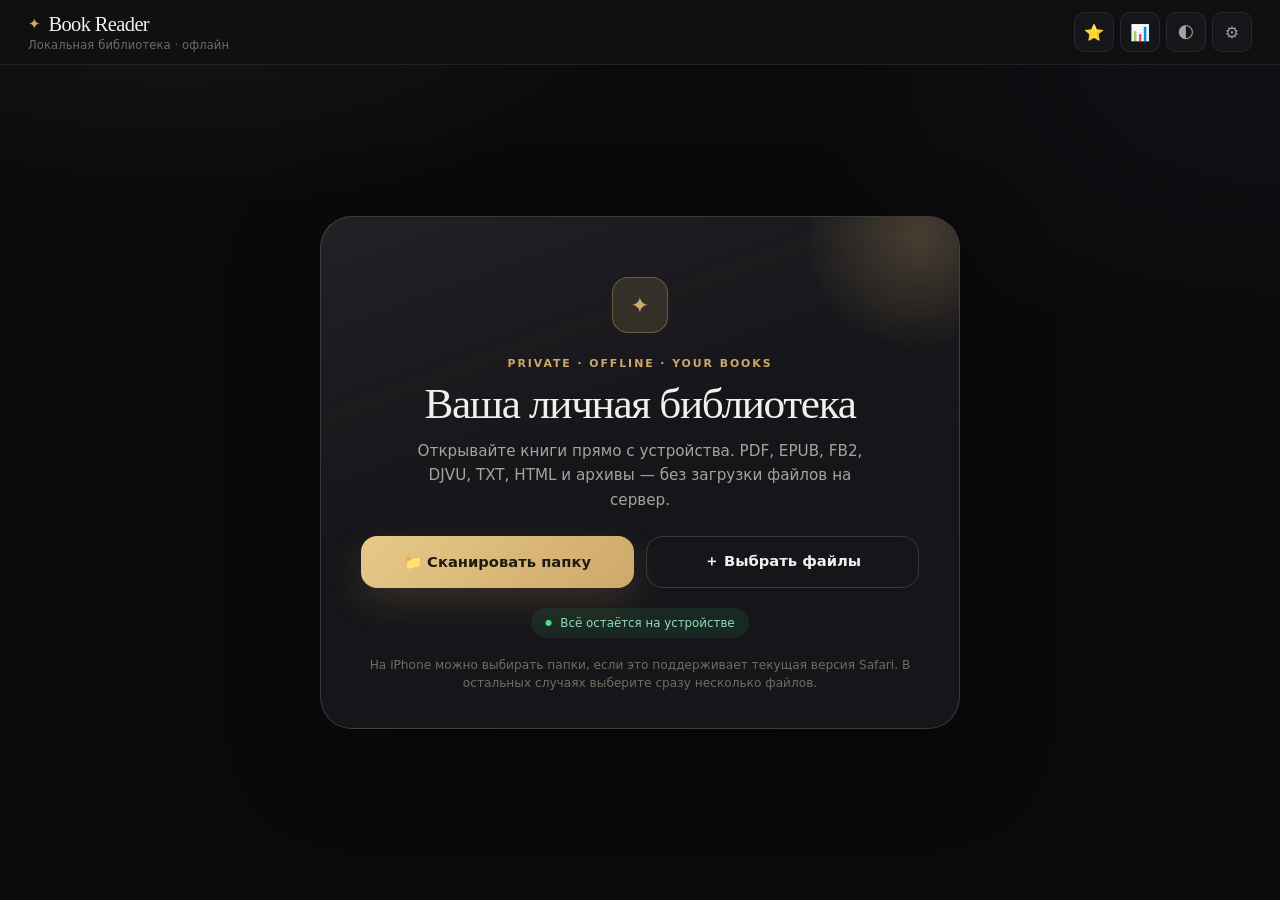
==== commit d4686015: "8.18.2026 Полный аудит проекта — прогнал app.js через node --check, сверил все id/классы между HTML " ====
--- a/index.html
+++ b/index.html
@@ -5,9 +5,7 @@
   <meta name="viewport" content="width=device-width, initial-scale=1.0, maximum-scale=1.0, user-scalable=no, viewport-fit=cover">
   <meta name="apple-mobile-web-app-capable" content="yes">
   <meta name="apple-mobile-web-app-status-bar-style" content="black-translucent">
-  <meta name="theme-color" content="#0c0c0f">
-  <meta name="apple-mobile-web-app-capable" content="yes">
-  <meta name="apple-mobile-web-app-status-bar-style" content="black-translucent">
+  <meta name="theme-color" id="meta-theme-color" content="#0a0a0b">
   <link rel="icon" href="favicon.svg" type="image/svg+xml">
   <link rel="apple-touch-icon" sizes="180x180" href="icon-180.png">
   <meta name="description" content="Умный читатель книг с озвучкой для iPhone">
@@ -45,6 +43,18 @@
         <p class="eyebrow">PRIVATE · OFFLINE · YOUR BOOKS</p>
         <h2>Ваша личная библиотека</h2>
         <p class="welcome-copy">Открывайте книги прямо с устройства. PDF, EPUB, FB2, DJVU, TXT, HTML и архивы — без загрузки файлов на сервер.</p>
+
+        <!-- История / продолжить — показывается если есть сохранённые данные -->
+        <div id="continue-session" class="continue-session hidden">
+          <div class="continue-header">
+            <span class="continue-badge">История</span>
+            <button type="button" id="clear-history-btn" class="continue-clear" title="Очистить историю">Очистить</button>
+          </div>
+          <div id="continue-summary" class="continue-summary"></div>
+          <div id="continue-recent-list" class="continue-recent-list"></div>
+          <p class="continue-hint">Браузер не даёт открыть файлы без вашего разрешения. Выберите <strong>ту же папку или те же файлы</strong> — прогресс, закладки и избранное подтянутся автоматически.</p>
+        </div>
+
         <div class="picker-grid">
           <label class="select-folder-btn primary-picker">
             <input type="file" id="folder-input" webkitdirectory directory multiple
@@ -70,42 +80,46 @@
           </div>
           <div class="hero-stat"><strong id="hero-book-count">0</strong><span>файлов</span></div>
         </section>
-        <div class="library-toolbar">
-          <div id="folder-breadcrumb" class="folder-breadcrumb hidden"></div>
-          <div id="archive-breadcrumb" class="archive-breadcrumb hidden"></div>
-          <div class="search-box">
-            <input type="search" id="search-books" placeholder="🔍 Поиск по названию или пути...">
-          </div>
-          <div class="toolbar-row">
-            <div class="stats" id="library-stats"></div>
-            <div class="toolbar-actions">
-              <select id="filter-type" class="sort-select" aria-label="Формат">
-                <option value="all">Все форматы</option>
-                <option value="pdf">PDF</option>
-                <option value="epub">EPUB</option>
-                <option value="fb2">FB2</option>
-                <option value="djvu">DJVU</option>
-                <option value="txt">TXT</option>
-                <option value="html">HTML</option>
-                <option value="archive">Архивы</option>
-              </select>
-              <select id="filter-status" class="sort-select" aria-label="Статус">
-                <option value="all">Любой статус</option>
-                <option value="unread">Не начато</option>
-                <option value="reading">Читаю</option>
-                <option value="finished">Прочитано</option>
-                <option value="favorites">⭐ Избранное</option>
-              </select>
-              <select id="sort-books" class="sort-select">
-                <option value="name">Название</option>
-                <option value="progress">Прогресс</option>
-                <option value="type">Формат</option>
-                <option value="recent">Недавние</option>
-                <option value="size">Размер</option>
-              </select>
+        <div class="library-toolbar" id="library-toolbar">
+          <div class="toolbar-inner">
+            <div id="folder-breadcrumb" class="folder-breadcrumb hidden"></div>
+            <div id="archive-breadcrumb" class="archive-breadcrumb hidden"></div>
+            <div class="toolbar-compact">
+              <div class="search-box">
+                <input type="search" id="search-books" placeholder="🔍 Поиск..." enterkeyhint="search">
+              </div>
+              <div class="toolbar-actions">
+                <select id="filter-type" class="sort-select" aria-label="Формат">
+                  <option value="all">Формат</option>
+                  <option value="pdf">PDF</option>
+                  <option value="epub">EPUB</option>
+                  <option value="fb2">FB2</option>
+                  <option value="djvu">DJVU</option>
+                  <option value="txt">TXT</option>
+                  <option value="html">HTML</option>
+                  <option value="archive">Архивы</option>
+                </select>
+                <select id="filter-status" class="sort-select" aria-label="Статус">
+                  <option value="all">Статус</option>
+                  <option value="unread">Не начато</option>
+                  <option value="reading">Читаю</option>
+                  <option value="finished">Прочитано</option>
+                  <option value="favorites">⭐ Избранное</option>
+                </select>
+                <select id="sort-books" class="sort-select" aria-label="Сортировка">
+                  <option value="name">А–Я</option>
+                  <option value="progress">Прогресс</option>
+                  <option value="type">Формат</option>
+                  <option value="recent">Недавние</option>
+                  <option value="size">Размер</option>
+                </select>
+              </div>
+            </div>
+            <div class="toolbar-meta-row">
+              <div class="stats" id="library-stats"></div>
+              <div id="filter-chips" class="filter-chips"></div>
             </div>
           </div>
-          <div id="filter-chips" class="filter-chips"></div>
         </div>
         <div id="books-grid" class="books-grid"></div>
         <div class="library-footer-btns">
@@ -216,7 +230,7 @@
           <button type="button" class="reading-mode-opt" data-reading-mode="scroll-horizontal"><span>↔</span><strong>Горизонтально</strong><small>Прокрутка по колонкам</small></button>
           <button type="button" class="reading-mode-opt" data-reading-mode="two-page"><span>▥</span><strong>2 страницы</strong><small>Лучше на ПК / iPad</small></button>
         </div>
-        <div class="settings-note-inline">TXT/FB2/HTML — все режимы. PDF — вертикальный скролл всех страниц или по одной; горизонтально — лента страниц. EPUB — непрерывный скролл или страницы (2 страницы на широком экране). DJVU — листание страницами.</div>
+        <div class="settings-note-inline">TXT/FB2/HTML: вертикально и страницами на всех устройствах; горизонтально и 2 страницы — на iPad/ПК. PDF: вертикальный скролл или по одной странице. На iPhone режимы «Горизонтально» и «2 страницы» скрыты.</div>
       </div>
 
       <div class="setting-group">
@@ -293,6 +307,13 @@
         </div>
       </div>
 
+      <div class="setting-group" id="library-tools-section">
+        <label>Библиотека</label>
+        <p class="settings-note-inline">Поиск точных дубликатов (SHA-256) и «умных» совпадений по тексту (TXT/FB2/HTML/EPUB). Удаляются только из списка в приложении — файлы на диске не трогаются.</p>
+        <button type="button" id="dedupe-library-btn" class="secondary-btn full" style="margin-top:8px">🧹 Найти и убрать дубликаты</button>
+        <div id="dedupe-result" class="settings-note-inline" style="margin-top:8px"></div>
+      </div>
+
       <button id="close-modal" class="primary-btn">Готово</button>
     </div>
   </div>
--- a/styles.css
+++ b/styles.css
@@ -1,76 +1,121 @@
-/* ============================================================
-   Book Reader — Professional UI
-   ============================================================ */
-
+/* ============================================================================
+   BOOK READER — "Atelier" Design System
+   A private, offline reading room: ink-black surfaces, brass-gold accents,
+   editorial serif headlines paired with a quiet system sans for UI chrome.
+   Single source of truth — no duplicate/overridden rules.
+   ============================================================================ */
+
+/* ---------- Design tokens ---------- */
 :root {
-  --bg: #0b0b0d;
-  --bg-elevated: #111114;
-  --surface: #17171b;
-  --surface-hover: #232329;
-  --border: rgba(255,255,255,0.06);
-  --border-strong: rgba(255,255,255,0.12);
-  --text: #f4f4f5;
-  --text-secondary: #a1a1aa;
-  --text-muted: #71717a;
-  --accent: #c9a86a;
-  --accent-soft: rgba(201, 168, 106, 0.14);
-  --accent-hover: #e0c486;
-  --success: #34d399;
+  /* Surfaces */
+  --bg: #0a0a0b;
+  --bg-elevated: #101012;
+  --surface: #16161a;
+  --surface-2: #1c1c21;
+  --surface-hover: #212127;
+  --border: rgba(255, 255, 255, 0.08);
+  --border-strong: rgba(255, 255, 255, 0.15);
+
+  /* Text */
+  --text: #f2f0ec;
+  --text-secondary: #a8a29a;
+  --text-muted: #706b63;
+  --muted: var(--text-muted);
+
+  /* Brand */
+  --accent: #cda86a;
+  --accent-bright: #e8c98a;
+  --accent-soft: rgba(205, 168, 106, 0.14);
+  --accent-ink: #211a0f;
+  --accent-hover: #dbb87b;
+
+  /* Status */
+  --success: #4ade80;
   --danger: #f87171;
   --warning: #fbbf24;
-  --radius: 14px;
-  --radius-lg: 26px;
-  --shadow: 0 18px 60px rgba(0,0,0,0.32);
+
+  /* Geometry */
+  --radius-sm: 10px;
+  --radius: 16px;
+  --radius-lg: 24px;
+  --radius-xl: 32px;
+
+  /* Elevation */
+  --shadow-sm: 0 2px 10px rgba(0, 0, 0, 0.22);
+  --shadow: 0 16px 48px rgba(0, 0, 0, 0.34);
+  --shadow-lg: 0 30px 90px rgba(0, 0, 0, 0.42);
+  --shadow-gold: 0 14px 34px rgba(205, 168, 106, 0.16);
+
+  /* Safe areas */
   --safe-top: env(safe-area-inset-top, 0px);
   --safe-bottom: env(safe-area-inset-bottom, 0px);
-  --font: -apple-system, BlinkMacSystemFont, "SF Pro Display", "Segoe UI", system-ui, sans-serif;
-  --font-serif: Iowan Old Style, Baskerville, "Times New Roman", Georgia, serif;
+  --safe-left: env(safe-area-inset-left, 0px);
+  --safe-right: env(safe-area-inset-right, 0px);
+
+  /* Type */
+  --font: -apple-system, BlinkMacSystemFont, "SF Pro Text", "Segoe UI", system-ui, sans-serif;
+  --font-serif: "Iowan Old Style", "Palatino Linotype", Palatino, Georgia, "Times New Roman", serif;
   --reader-font-size: 18px;
   --reader-line-height: 1.7;
   --reader-font-family: var(--font-serif);
+
   --header-h: 56px;
-  --ease: cubic-bezier(0.25, 0.1, 0.25, 1);
+  --page-max: 1320px;
+  --ease: cubic-bezier(0.22, 1, 0.36, 1);
+  --ease-soft: cubic-bezier(0.25, 0.1, 0.25, 1);
 }
 
 [data-theme="light"] {
-  --bg: #fafafa;
+  --bg: #f7f5f0;
   --bg-elevated: #ffffff;
   --surface: #ffffff;
-  --surface-hover: #f4f4f5;
-  --border: rgba(0,0,0,0.06);
-  --border-strong: rgba(0,0,0,0.1);
-  --text: #18181b;
-  --text-secondary: #52525b;
-  --text-muted: #a1a1aa;
-  --accent: #7c3aed;
-  --accent-soft: rgba(124, 58, 237, 0.1);
-  --accent-hover: #6d28d9;
-  --shadow: 0 4px 24px rgba(0,0,0,0.08);
+  --surface-2: #f2efe8;
+  --surface-hover: #ece7dc;
+  --border: rgba(30, 22, 10, 0.09);
+  --border-strong: rgba(30, 22, 10, 0.16);
+  --text: #1c1812;
+  --text-secondary: #5c5548;
+  --text-muted: #948c7c;
+  --accent: #a1741f;
+  --accent-bright: #c99a3d;
+  --accent-soft: rgba(161, 116, 31, 0.12);
+  --accent-ink: #fff;
+  --accent-hover: #8c6419;
+  --shadow-sm: 0 2px 10px rgba(30, 22, 10, 0.06);
+  --shadow: 0 16px 40px rgba(30, 22, 10, 0.1);
+  --shadow-lg: 0 24px 70px rgba(30, 22, 10, 0.14);
+  --shadow-gold: 0 12px 28px rgba(161, 116, 31, 0.16);
 }
 
 [data-theme="sepia"] {
-  --bg: #f5f0e8;
-  --bg-elevated: #faf6ef;
-  --surface: #faf6ef;
-  --surface-hover: #efe8d8;
-  --border: rgba(92,75,55,0.1);
-  --border-strong: rgba(92,75,55,0.18);
-  --text: #3d3429;
-  --text-secondary: #6b5d4d;
-  --text-muted: #9a8b78;
-  --accent: #b45309;
-  --accent-soft: rgba(180, 83, 9, 0.12);
-  --accent-hover: #92400e;
-  --shadow: 0 4px 24px rgba(92,75,55,0.1);
-}
-
+  --bg: #f1e7d3;
+  --bg-elevated: #f8f0e0;
+  --surface: #f8f0e0;
+  --surface-2: #efe3cb;
+  --surface-hover: #e8daba;
+  --border: rgba(84, 61, 32, 0.12);
+  --border-strong: rgba(84, 61, 32, 0.2);
+  --text: #3c2e1c;
+  --text-secondary: #6b5637;
+  --text-muted: #9c8a6c;
+  --accent: #96591a;
+  --accent-bright: #b8742a;
+  --accent-soft: rgba(150, 89, 26, 0.14);
+  --accent-ink: #fff;
+  --accent-hover: #7d4a15;
+  --shadow-sm: 0 2px 10px rgba(84, 61, 32, 0.08);
+  --shadow: 0 16px 40px rgba(84, 61, 32, 0.12);
+  --shadow-lg: 0 24px 70px rgba(84, 61, 32, 0.16);
+  --shadow-gold: 0 12px 28px rgba(150, 89, 26, 0.18);
+}
+
+/* ---------- Reset & base ---------- */
 *, *::before, *::after {
   box-sizing: border-box;
   margin: 0;
   padding: 0;
   -webkit-tap-highlight-color: transparent;
 }
-
 html, body {
   height: 100%;
   min-height: 100%;
@@ -80,12 +125,43 @@
   color: var(--text);
   -webkit-font-smoothing: antialiased;
   -moz-osx-font-smoothing: grayscale;
-  transition: background 0.25s var(--ease), color 0.25s var(--ease);
-}
-
-button, input, select, textarea {
-  font-family: inherit;
-}
+  transition: background 0.25s var(--ease-soft), color 0.25s var(--ease-soft);
+}
+@supports (height: 100dvh) {
+  html, body, .screen { height: 100dvh; }
+}
+body {
+  position: relative;
+  background:
+    radial-gradient(900px 460px at 14% -6%, rgba(205, 168, 106, 0.09), transparent 58%),
+    radial-gradient(820px 520px at 100% 6%, rgba(110, 84, 150, 0.08), transparent 60%),
+    var(--bg);
+}
+[data-theme="light"] body,
+[data-theme="sepia"] body {
+  background:
+    radial-gradient(900px 460px at 14% -6%, rgba(161, 116, 31, 0.06), transparent 58%),
+    var(--bg);
+}
+body::after {
+  content: "";
+  position: fixed;
+  inset: 0;
+  pointer-events: none;
+  z-index: 0;
+  opacity: 0.22;
+  background-image: linear-gradient(rgba(255, 255, 255, 0.025) 1px, transparent 1px);
+  background-size: 100% 34px;
+  mask-image: linear-gradient(to bottom, black, transparent 75%);
+}
+[data-theme="light"] body::after,
+[data-theme="sepia"] body::after { display: none; }
+
+button, input, select, textarea { font-family: inherit; color: inherit; }
+button { -webkit-user-select: none; user-select: none; touch-action: manipulation; }
+input, textarea, select { -webkit-user-select: text; user-select: text; }
+::selection { background: rgba(205, 168, 106, 0.35); }
+a { color: var(--accent); }
 
 .screen {
   display: none;
@@ -96,41 +172,53 @@
   inset: 0;
 }
 .screen.active { display: flex; }
-
 .hidden { display: none !important; }
 
-/* ========== Library ========== */
+/* ---------- Header ---------- */
 .app-header {
-  padding: calc(12px + var(--safe-top)) 20px 12px;
+  position: relative;
+  z-index: 5;
+  padding: calc(12px + var(--safe-top)) max(20px, var(--safe-right)) 12px max(20px, var(--safe-left));
   display: flex;
   align-items: center;
   justify-content: space-between;
   gap: 16px;
-  background: var(--bg-elevated);
+  background: color-mix(in srgb, var(--bg-elevated) 88%, transparent);
+  backdrop-filter: blur(18px) saturate(1.2);
+  -webkit-backdrop-filter: blur(18px) saturate(1.2);
   border-bottom: 1px solid var(--border);
   min-height: calc(var(--header-h) + var(--safe-top));
-}
-
+  flex-shrink: 0;
+}
+.header-content { min-width: 0; }
 .logo {
   font-family: var(--font-serif);
-  font-size: 1.35rem;
-  font-weight: 400;
-  letter-spacing: -0.02em;
+  font-size: clamp(1.2rem, 1.6vw, 1.5rem);
+  font-weight: 500;
+  letter-spacing: -0.03em;
   color: var(--text);
+  display: flex;
+  align-items: center;
+  gap: 8px;
+}
+.logo::before {
+  content: "✦";
+  color: var(--accent);
+  font-size: 0.72em;
 }
 .subtitle {
-  font-size: 0.75rem;
+  font-size: 0.72rem;
   color: var(--text-muted);
   margin-top: 2px;
   font-weight: 500;
-}
-
-.header-actions { display: flex; gap: 8px; }
+  letter-spacing: 0.01em;
+}
+.header-actions { display: flex; gap: 6px; flex-shrink: 0; }
 
 .icon-btn {
   width: 40px;
   height: 40px;
-  border-radius: 10px;
+  border-radius: var(--radius-sm);
   border: 1px solid var(--border);
   background: var(--surface);
   color: var(--text-secondary);
@@ -139,249 +227,492 @@
   display: flex;
   align-items: center;
   justify-content: center;
-  transition: background 0.15s, border-color 0.15s, transform 0.1s;
+  transition: background 0.15s var(--ease), border-color 0.15s var(--ease), transform 0.12s var(--ease), color 0.15s var(--ease);
   flex-shrink: 0;
 }
-.icon-btn:active {
-  transform: scale(0.94);
-  background: var(--surface-hover);
-}
+.icon-btn:hover { border-color: var(--border-strong); color: var(--text); }
+.icon-btn:active { transform: scale(0.92); background: var(--surface-hover); }
 .icon-btn.active,
 #favorites-filter-btn.active {
   background: var(--accent-soft);
   border-color: var(--accent);
   color: var(--accent);
-  box-shadow: 0 0 0 1px color-mix(in srgb, var(--accent) 25%, transparent);
-}
-
+}
+
+/* ---------- Library main / scroll host ---------- */
 .library-main {
   flex: 1;
+  position: relative;
+  z-index: 1;
   overflow-y: auto;
   -webkit-overflow-scrolling: touch;
-  padding: 20px;
-  padding-bottom: calc(24px + var(--safe-bottom));
-}
-
-
-/* Editorial library polish */
-body::before {
-  content: ""; position: fixed; inset: 0; pointer-events: none; z-index: -1;
-  background: radial-gradient(circle at 15% 0%, rgba(201,168,106,.10), transparent 32%), radial-gradient(circle at 90% 20%, rgba(121,93,55,.08), transparent 28%);
-}
-.eyebrow { font-size: .68rem; letter-spacing: .16em; font-weight: 700; color: var(--accent); text-transform: uppercase; margin-bottom: 8px; }
-.library-main { padding-top: 24px; }
-.library-hero { display:flex; justify-content:space-between; align-items:flex-end; gap:18px; max-width:1240px; margin: 0 auto 18px; padding: 4px 2px; }
-.library-hero h2 { font-family:var(--font-serif); font-weight:500; font-size: clamp(2rem, 5vw, 3.5rem); letter-spacing:-.04em; }
-.library-hero p:not(.eyebrow) { color:var(--text-secondary); margin-top:5px; font-size:.92rem; }
-.hero-stat { border:1px solid var(--border-strong); background:linear-gradient(145deg,var(--surface),transparent); border-radius:18px; padding:12px 16px; text-align:right; min-width:92px; }
-.hero-stat strong { display:block; font-size:1.35rem; font-variant-numeric:tabular-nums; }
-.hero-stat span { color:var(--text-muted); font-size:.7rem; }
-.welcome-card { position:relative; overflow:hidden; max-width:620px; margin: clamp(22px, 9vh, 80px) auto; padding:58px 28px 34px; background:linear-gradient(160deg, rgba(255,255,255,.04), transparent 45%), var(--surface); border:1px solid var(--border-strong); box-shadow:0 30px 90px rgba(0,0,0,.30); }
-.hero-orb { position:absolute; width:220px; height:220px; border-radius:50%; right:-72px; top:-88px; background:radial-gradient(circle, rgba(201,168,106,.24), transparent 68%); filter:blur(2px); }
-.welcome-icon { width:60px; height:60px; display:grid; place-items:center; margin:0 auto 22px; border:1px solid rgba(201,168,106,.35); border-radius:18px; background:rgba(201,168,106,.08); color:var(--accent); font-size:1.55rem; }
-.welcome-copy { max-width:480px; margin-left:auto; margin-right:auto; }
-.picker-grid { display:grid; grid-template-columns:1fr 1fr; gap:10px; margin-top:20px; }
-.select-folder-btn { padding:14px 18px; width:100%; }
-.secondary-picker { background:transparent; color:var(--text); border:1px solid var(--border-strong); box-shadow:none; }
-.secondary-picker:active { background:var(--surface-hover); }
-.privacy-note { display:inline-flex; align-items:center; gap:8px; margin-top:18px; padding:8px 12px; border-radius:999px; background:rgba(52,211,153,.08); color:#91ddb8; font-size:.74rem; }
-.privacy-note span { font-size:.52rem; }
-.books-grid { max-width:1240px; margin:0 auto; grid-template-columns:repeat(auto-fill,minmax(170px,1fr)); gap:18px; }
-.book-card { border-color:var(--border-strong); border-radius:17px; }
-.book-cover { height:212px; position:relative; overflow:hidden; }
-.book-cover::after { content:""; position:absolute; inset:0; background:linear-gradient(180deg,rgba(255,255,255,.06),transparent 38%,rgba(0,0,0,.15)); pointer-events:none; }
-.book-cover::before { content:""; position:absolute; left:0; top:0; bottom:0; width:4px; background:rgba(255,255,255,.14); }
-.book-info { padding:14px; }
-.book-name { font-size:.92rem; }
-.book-meta { font-size:.67rem; text-transform:uppercase; letter-spacing:.06em; }
-@media (max-width: 560px) {
-  .app-header { padding-left:14px; padding-right:14px; }
-  .subtitle { display:none; }
-  .library-main { padding:16px 12px calc(18px + var(--safe-bottom)); }
-  .picker-grid { grid-template-columns:1fr; }
-  .welcome-card { margin: 18px auto; padding:42px 20px 28px; }
-  .library-hero { align-items:center; }
-  .library-hero h2 { font-size:2rem; }
-  .hero-stat { padding:10px 12px; min-width:74px; }
-  .books-grid { grid-template-columns:repeat(2,minmax(0,1fr)); gap:10px; }
-  .book-cover { height:170px; }
-  .book-info { padding:11px; }
-  .book-name { font-size:.83rem; }
-  .library-footer-btns .secondary-btn { flex:1 1 100%; }
-}
-
-/* Welcome */
+  width: 100%;
+  max-width: var(--page-max);
+  margin: 0 auto;
+  padding: 26px clamp(18px, 3vw, 44px) calc(36px + var(--safe-bottom));
+}
+/* When only the welcome card is present, give it real vertical presence
+   instead of leaving a dead void beneath it. */
+.library-main:has(#library-content.hidden) {
+  display: flex;
+  flex-direction: column;
+  justify-content: center;
+}
+
+.eyebrow {
+  font-size: 0.68rem;
+  letter-spacing: 0.18em;
+  font-weight: 700;
+  color: var(--accent);
+  text-transform: uppercase;
+  margin-bottom: 10px;
+}
+
+/* ---------- Welcome / onboarding ---------- */
 .welcome-card {
-  max-width: 420px;
-  margin: 48px auto;
+  position: relative;
+  overflow: hidden;
+  max-width: 640px;
+  width: 100%;
+  margin: clamp(16px, 6vh, 56px) auto;
+  padding: clamp(40px, 7vw, 60px) clamp(24px, 5vw, 40px) 36px;
   text-align: center;
-  padding: 48px 28px;
-  background: var(--surface);
-  border: 1px solid var(--border);
-  border-radius: var(--radius-lg);
-  box-shadow: var(--shadow);
+  background:
+    linear-gradient(160deg, rgba(255, 255, 255, 0.05), transparent 45%),
+    var(--surface);
+  border: 1px solid var(--border-strong);
+  border-radius: var(--radius-xl);
+  box-shadow: var(--shadow-lg);
+}
+.hero-orb {
+  position: absolute;
+  width: 240px;
+  height: 240px;
+  border-radius: 50%;
+  right: -80px;
+  top: -100px;
+  background: radial-gradient(circle, rgba(205, 168, 106, 0.26), transparent 68%);
+  filter: blur(2px);
+  pointer-events: none;
 }
 .welcome-icon {
-  font-size: 3rem;
-  margin-bottom: 20px;
-  line-height: 1;
+  width: 56px;
+  height: 56px;
+  display: grid;
+  place-items: center;
+  margin: 0 auto 24px;
+  border: 1px solid rgba(205, 168, 106, 0.35);
+  border-radius: 16px;
+  background: var(--accent-soft);
+  color: var(--accent);
+  font-size: 1.4rem;
 }
 .welcome-card h2 {
   font-family: var(--font-serif);
-  font-size: 1.5rem;
-  font-weight: 400;
-  margin-bottom: 10px;
-  letter-spacing: -0.02em;
-}
-.welcome-card p {
+  font-weight: 500;
+  font-size: clamp(1.9rem, 4.4vw, 2.7rem);
+  letter-spacing: -0.03em;
+  margin-bottom: 12px;
+  line-height: 1.1;
+}
+.welcome-copy {
+  max-width: 460px;
+  margin: 0 auto 8px;
   color: var(--text-secondary);
-  font-size: 0.9rem;
-  line-height: 1.55;
-  margin-bottom: 28px;
-}
-
+  font-size: 0.95rem;
+  line-height: 1.6;
+}
+
+.picker-grid {
+  display: grid;
+  grid-template-columns: 1fr 1fr;
+  gap: 10px;
+  margin-top: 24px;
+}
 .select-folder-btn {
   display: inline-flex;
   align-items: center;
   justify-content: center;
+  gap: 8px;
+  min-height: 52px;
+  width: 100%;
+  padding: 14px 20px;
+  border-radius: var(--radius);
+  font-size: 0.92rem;
+  font-weight: 600;
+  cursor: pointer;
+  border: none;
+  transition: transform 0.14s var(--ease), background 0.15s var(--ease), border-color 0.15s var(--ease);
+}
+.select-folder-btn input { display: none; }
+.primary-picker {
+  background: linear-gradient(135deg, var(--accent-bright), var(--accent));
+  color: var(--accent-ink, #1a1611);
+  box-shadow: var(--shadow-gold);
+}
+.primary-picker:active { transform: scale(0.97); }
+.secondary-picker {
+  background: transparent;
+  color: var(--text);
+  border: 1px solid var(--border-strong);
+}
+.secondary-picker:active { background: var(--surface-hover); transform: scale(0.97); }
+
+.privacy-note {
+  display: inline-flex;
+  align-items: center;
+  gap: 8px;
+  margin-top: 20px;
+  padding: 8px 14px;
+  border-radius: 999px;
+  background: rgba(74, 222, 128, 0.09);
+  color: #8fe0b3;
+  font-size: 0.74rem;
+  font-weight: 500;
+}
+[data-theme="light"] .privacy-note,
+[data-theme="sepia"] .privacy-note { color: #2f8a58; background: rgba(74, 222, 128, 0.14); }
+.privacy-note span { font-size: 0.5rem; color: var(--success); }
+
+.hint {
+  font-size: 0.76rem !important;
+  color: var(--text-muted) !important;
+  margin-top: 18px !important;
+  line-height: 1.5;
+}
+
+/* Continue / reading history */
+.continue-session {
+  margin: 0 0 22px;
+  padding: 18px 18px 15px;
+  border-radius: var(--radius-lg);
+  border: 1px solid color-mix(in srgb, var(--accent) 30%, var(--border));
+  background: linear-gradient(150deg, var(--accent-soft), transparent 55%), var(--surface-2);
+  text-align: left;
+}
+.continue-header {
+  display: flex;
+  align-items: center;
+  justify-content: space-between;
   gap: 10px;
-  background: var(--accent);
-  color: #fff;
-  padding: 14px 32px;
+  margin-bottom: 12px;
+}
+.continue-badge {
+  font-size: 0.66rem;
+  font-weight: 700;
+  letter-spacing: 0.14em;
+  text-transform: uppercase;
+  color: var(--accent);
+}
+.continue-clear {
+  border: 0;
+  background: transparent;
+  color: var(--text-muted);
+  font-size: 0.75rem;
+  cursor: pointer;
+  padding: 4px 8px;
+  border-radius: 8px;
+}
+.continue-clear:active { color: var(--text); background: var(--surface-hover); }
+.continue-summary { margin-bottom: 14px; }
+.continue-stat { display: flex; align-items: baseline; gap: 8px; margin-bottom: 4px; }
+.continue-stat strong {
+  font-family: var(--font-serif);
+  font-size: 1.65rem;
+  font-weight: 600;
+  color: var(--text);
+}
+.continue-stat span { color: var(--text-secondary); font-size: 0.85rem; }
+.continue-meta { font-size: 0.78rem; color: var(--text-muted); }
+.continue-hint {
+  margin: 14px 0 0 !important;
+  font-size: 0.72rem !important;
+  line-height: 1.5;
+  color: var(--text-muted) !important;
+}
+.continue-recent-list {
+  display: flex;
+  flex-direction: column;
+  gap: 6px;
+  max-height: 220px;
+  overflow-y: auto;
+  -webkit-overflow-scrolling: touch;
+}
+.continue-row {
+  display: flex;
+  align-items: center;
+  justify-content: space-between;
+  gap: 12px;
+  padding: 11px 12px;
+  border-radius: 12px;
+  background: color-mix(in srgb, var(--bg) 55%, transparent);
+  border: 1px solid var(--border);
+  cursor: default;
+}
+.continue-row-main { min-width: 0; flex: 1; }
+.continue-row-name {
+  display: block;
+  font-size: 0.9rem;
+  font-weight: 600;
+  color: var(--text);
+  white-space: nowrap;
+  overflow: hidden;
+  text-overflow: ellipsis;
+}
+.continue-row-meta { display: block; font-size: 0.7rem; color: var(--text-muted); margin-top: 2px; }
+.continue-row-prog {
+  display: flex;
+  align-items: center;
+  gap: 8px;
+  flex-shrink: 0;
+  font-size: 0.72rem;
+  color: var(--text-secondary);
+  min-width: 72px;
+  justify-content: flex-end;
+}
+.continue-row-bar { width: 44px; height: 4px; border-radius: 99px; background: var(--border); overflow: hidden; }
+.continue-row-bar i { display: block; height: 100%; background: var(--accent); border-radius: inherit; }
+.continue-empty { font-size: 0.8rem; color: var(--text-muted); padding: 8px 4px; }
+
+/* ---------- Library header / hero ---------- */
+.library-hero {
+  display: flex;
+  justify-content: space-between;
+  align-items: flex-end;
+  gap: 18px;
+  margin: 0 0 18px;
+  padding: 4px 2px 0;
+}
+.library-hero h2 {
+  font-family: var(--font-serif);
+  font-weight: 500;
+  font-size: clamp(1.9rem, 4.6vw, 3.2rem);
+  letter-spacing: -0.035em;
+  line-height: 1.04;
+}
+.library-hero p:not(.eyebrow) { color: var(--text-secondary); margin-top: 6px; font-size: 0.92rem; }
+.hero-stat {
+  border: 1px solid var(--border-strong);
+  background: linear-gradient(150deg, var(--surface), transparent);
+  border-radius: 16px;
+  padding: 12px 16px;
+  text-align: right;
+  min-width: 88px;
+  flex-shrink: 0;
+}
+.hero-stat strong {
+  display: block;
+  font-family: var(--font-serif);
+  font-size: 1.4rem;
+  font-variant-numeric: tabular-nums;
+}
+.hero-stat span { color: var(--text-muted); font-size: 0.68rem; text-transform: uppercase; letter-spacing: 0.06em; }
+
+/* ---------- Toolbar (sticky, auto-hides on scroll) ---------- */
+.library-toolbar {
+  position: sticky;
+  top: 0;
+  z-index: 12;
+  margin: 0 0 14px;
+  border-bottom: 1px solid transparent;
+  transition: border-color 0.2s var(--ease), box-shadow 0.2s var(--ease);
+}
+.library-toolbar.is-scrolled {
+  border-bottom-color: var(--border);
+  box-shadow: 0 8px 28px rgba(0, 0, 0, 0.14);
+}
+.library-toolbar.is-hidden { pointer-events: none; box-shadow: none; border-bottom-color: transparent; }
+.library-toolbar .toolbar-inner {
+  display: flex;
+  flex-direction: column;
+  gap: 10px;
+  padding: 10px 0 12px;
+  background: color-mix(in srgb, var(--bg) 90%, transparent);
+  backdrop-filter: blur(16px) saturate(1.15);
+  -webkit-backdrop-filter: blur(16px) saturate(1.15);
+  transform: translateY(0);
+  opacity: 1;
+  transition: transform 0.28s var(--ease), opacity 0.24s ease;
+  will-change: transform, opacity;
+}
+.library-toolbar.is-hidden .toolbar-inner { transform: translateY(calc(-100% - 6px)); opacity: 0; }
+
+.toolbar-compact { display: flex; align-items: center; gap: 8px; flex-wrap: wrap; }
+.toolbar-compact .search-box { flex: 1 1 160px; min-width: 140px; }
+.search-box input,
+#in-book-search {
+  height: 42px;
+  width: 100%;
+  padding: 0 14px;
+  border-radius: 12px;
+  background: var(--surface);
+  border: 1px solid var(--border);
+  color: var(--text);
+  font-size: 0.9rem;
+  outline: none;
+  transition: border-color 0.15s, box-shadow 0.15s;
+}
+.search-box input:focus,
+#in-book-search:focus {
+  border-color: color-mix(in srgb, var(--accent) 55%, var(--border));
+  box-shadow: 0 0 0 3px var(--accent-soft);
+}
+.toolbar-actions {
+  display: flex;
+  gap: 6px;
+  flex: 0 1 auto;
+  max-width: 100%;
+  overflow-x: auto;
+  -webkit-overflow-scrolling: touch;
+  scrollbar-width: none;
+}
+.toolbar-actions::-webkit-scrollbar { display: none; }
+.sort-select {
+  height: 42px;
+  padding: 0 10px;
+  border-radius: 12px;
+  border: 1px solid var(--border);
+  background: var(--surface);
+  color: var(--text);
+  font-size: 0.78rem;
+  flex: 0 0 auto;
+  max-width: 112px;
+  outline: none;
+}
+.toolbar-meta-row { display: flex; align-items: center; justify-content: space-between; gap: 10px; }
+.stats { font-size: 0.72rem; letter-spacing: 0.02em; color: var(--text-muted); }
+.filter-chips { display: flex; flex-wrap: wrap; gap: 6px; justify-content: flex-end; }
+.filter-chip {
+  padding: 4px 10px;
   border-radius: 999px;
-  font-size: 0.95rem;
+  background: var(--accent-soft);
+  color: var(--accent);
+  border: 1px solid color-mix(in srgb, var(--accent) 30%, transparent);
+  font-size: 0.68rem;
   font-weight: 600;
-  cursor: pointer;
-  border: none;
-  transition: background 0.15s, transform 0.1s;
-  box-shadow: 0 4px 16px rgba(167, 139, 250, 0.35);
-}
-.select-folder-btn:active {
-  transform: scale(0.97);
-  background: var(--accent-hover);
-}
-.select-folder-btn input { display: none; }
-
-.hint {
-  font-size: 0.75rem !important;
-  color: var(--text-muted) !important;
-  margin-top: 20px !important;
-  margin-bottom: 0 !important;
-}
-
-/* Toolbar */
-.library-toolbar {
-  display: flex;
-  flex-direction: column;
-  gap: 12px;
-  margin-bottom: 20px;
-}
-
-.archive-breadcrumb {
+}
+
+.folder-breadcrumb, .archive-breadcrumb {
   display: flex;
   flex-wrap: wrap;
   align-items: center;
-  gap: 4px;
-  font-size: 0.8rem;
-  padding: 10px 14px;
+  gap: 6px;
+  padding: 8px 12px;
+  font-size: 0.78rem;
   background: var(--surface);
   border: 1px solid var(--border);
-  border-radius: var(--radius);
-}
-.archive-breadcrumb .crumb {
-  color: var(--accent);
-  cursor: pointer;
-  padding: 2px 6px;
-  border-radius: 6px;
-  font-weight: 500;
-}
-.archive-breadcrumb .crumb.current {
-  color: var(--text);
-  cursor: default;
-}
-.archive-breadcrumb .sep {
-  color: var(--text-muted);
-  opacity: 0.5;
-}
-
-.search-box input {
-  width: 100%;
-  padding: 12px 16px;
-  border-radius: var(--radius);
-  border: 1px solid var(--border);
-  background: var(--surface);
-  color: var(--text);
-  font-size: 0.95rem;
-  outline: none;
-  transition: border-color 0.15s;
-}
-.search-box input:focus {
-  border-color: var(--accent);
-}
-.search-box input::placeholder {
-  color: var(--text-muted);
-}
-
-.toolbar-row {
-  display: flex;
-  justify-content: space-between;
-  align-items: center;
-  gap: 12px;
-}
-.stats {
-  font-size: 0.8rem;
-  color: var(--text-muted);
-  font-weight: 500;
-}
-.sort-select {
-  padding: 8px 12px;
+  border-radius: 12px;
+}
+.folder-crumb, .archive-breadcrumb .crumb {
+  border: 0;
+  background: transparent;
+  color: var(--text-secondary);
+  font-size: 0.82rem;
+  padding: 5px 8px;
   border-radius: 8px;
-  border: 1px solid var(--border);
-  background: var(--surface);
-  color: var(--text);
-  font-size: 0.8rem;
-  font-weight: 500;
-  outline: none;
-  cursor: pointer;
-}
-
-/* Books grid */
+  cursor: pointer;
+  white-space: normal;
+  word-break: break-word;
+  max-width: 100%;
+}
+.folder-crumb:hover, .archive-breadcrumb .crumb:hover { background: var(--surface-hover); color: var(--text); }
+.folder-crumb.current, .archive-breadcrumb .crumb.current { color: var(--accent); font-weight: 650; cursor: default; }
+.folder-sep, .archive-breadcrumb .sep { color: var(--text-muted); }
+
+/* ---------- Library grid ---------- */
 .books-grid {
   display: grid;
-  grid-template-columns: repeat(auto-fill, minmax(148px, 1fr));
-  gap: 16px;
-}
+  grid-template-columns: repeat(auto-fill, minmax(170px, 1fr));
+  gap: 18px;
+  align-items: stretch;
+}
+.books-grid > .book-card,
+.books-grid > .folder-card {
+  content-visibility: auto;
+  contain: layout style;
+  contain-intrinsic-size: 300px;
+}
+.books-grid > .folder-card { grid-column: 1 / -1; }
+
+.folder-card {
+  position: relative;
+  min-height: 100px;
+  padding: 16px 15px;
+  display: flex;
+  align-items: center;
+  gap: 14px;
+  border: 1px solid var(--border-strong);
+  border-radius: 16px;
+  background: linear-gradient(135deg, rgba(255, 255, 255, 0.035), transparent), var(--surface);
+  cursor: pointer;
+  overflow: hidden;
+  transition: transform 0.16s var(--ease), border-color 0.16s var(--ease), background 0.16s var(--ease);
+}
+.folder-card::after {
+  content: "";
+  position: absolute;
+  right: -30px;
+  top: -38px;
+  width: 120px;
+  height: 120px;
+  border-radius: 50%;
+  background: radial-gradient(circle, var(--accent-soft), transparent 68%);
+  pointer-events: none;
+}
+.folder-card:hover { transform: translateY(-2px); border-color: color-mix(in srgb, var(--accent) 35%, var(--border-strong)); background: var(--surface-hover); }
+.folder-card:active { transform: scale(0.99); }
+.folder-icon {
+  width: 46px;
+  height: 40px;
+  border-radius: 10px 12px 8px 8px;
+  display: grid;
+  place-items: center;
+  background: linear-gradient(160deg, var(--accent-bright), color-mix(in srgb, var(--accent) 60%, #5a4a26));
+  color: var(--accent-ink, #1a1611);
+  font-size: 24px;
+  font-weight: 700;
+  box-shadow: inset 0 1px rgba(255, 255, 255, 0.28);
+  flex-shrink: 0;
+  z-index: 1;
+}
+.folder-card-body { min-width: 0; flex: 1; z-index: 1; }
+.folder-name {
+  font-family: var(--font-serif);
+  font-size: 1rem;
+  line-height: 1.28;
+  white-space: normal;
+  overflow: visible;
+  word-break: break-word;
+}
+.folder-meta { font-size: 0.72rem; color: var(--text-muted); margin-top: 4px; white-space: normal; word-break: break-word; line-height: 1.3; }
+.folder-arrow { margin-left: auto; color: var(--text-muted); font-size: 1.4rem; flex-shrink: 0; z-index: 1; }
 
 .book-card {
   position: relative;
-  background: var(--surface);
-  border: 1px solid var(--border);
-  border-radius: 14px;
+  border: 1px solid var(--border-strong);
+  border-radius: 18px;
   overflow: hidden;
   cursor: pointer;
-  transition: transform 0.15s var(--ease), border-color 0.15s, box-shadow 0.15s;
   display: flex;
   flex-direction: column;
-}
-.book-card:active {
-  transform: scale(0.97);
-}
-.book-card:hover {
-  border-color: var(--border-strong);
-  box-shadow: var(--shadow);
-}
-
-.book-card .fav-star {
+  background: linear-gradient(180deg, rgba(255, 255, 255, 0.035), rgba(255, 255, 255, 0.012));
+  box-shadow: 0 8px 24px rgba(0, 0, 0, 0.14);
+  transition: transform 0.16s var(--ease), border-color 0.16s var(--ease), box-shadow 0.16s var(--ease);
+}
+.book-card:hover { transform: translateY(-3px); border-color: color-mix(in srgb, var(--accent) 30%, var(--border-strong)); box-shadow: 0 18px 46px rgba(0, 0, 0, 0.24); }
+.book-card:active { transform: scale(0.97); }
+
+.fav-star {
   position: absolute;
-  top: 8px;
-  left: 8px;
+  top: 10px;
+  left: 10px;
   z-index: 3;
-  width: 30px;
-  height: 30px;
-  border: none;
-  border-radius: 8px;
-  background: rgba(0,0,0,0.45);
-  color: #fbbf24;
+  width: 32px;
+  height: 32px;
+  border: 1px solid rgba(255, 255, 255, 0.1);
+  border-radius: 10px;
+  background: rgba(6, 7, 9, 0.4);
+  color: #f3cb75;
   font-size: 0.9rem;
   cursor: pointer;
   display: flex;
@@ -389,169 +720,225 @@
   justify-content: center;
   backdrop-filter: blur(8px);
   -webkit-backdrop-filter: blur(8px);
-}
+  transition: transform 0.12s var(--ease);
+}
+.fav-star:active { transform: scale(0.88); }
 .book-card.has-bookmark::after {
   content: "🔖";
   position: absolute;
-  top: 8px;
-  right: 8px;
+  top: 42px;
+  right: 12px;
   font-size: 0.85rem;
   z-index: 2;
-  filter: drop-shadow(0 1px 2px rgba(0,0,0,0.5));
+  filter: drop-shadow(0 1px 3px rgba(0, 0, 0, 0.5));
 }
 
 .book-cover {
-  height: 168px;
-  display: flex;
-  align-items: center;
+  position: relative;
+  height: 208px;
+  overflow: hidden;
+  background-color: var(--surface);
+  background-position: center;
+  background-size: cover;
+  background-repeat: no-repeat;
+  border-bottom: 1px solid rgba(255, 255, 255, 0.06);
+  flex-shrink: 0;
+}
+.book-cover::after {
+  content: "";
+  position: absolute;
+  inset: 0;
+  background: linear-gradient(180deg, rgba(255, 255, 255, 0.06), transparent 38%, rgba(0, 0, 0, 0.18));
+  pointer-events: none;
+}
+.book-cover.has-preview .cover-noise,
+.book-cover.has-preview .cover-center { opacity: 0; }
+.book-cover.has-preview .cover-spine { opacity: 0.18; }
+
+.cover-noise {
+  position: absolute;
+  inset: 0;
+  opacity: 0.15;
+  background-image: radial-gradient(circle at 20% 20%, #fff 0 1px, transparent 1.3px);
+  background-size: 5px 5px;
+  mix-blend-mode: overlay;
+  transition: opacity 0.2s;
+}
+.cover-spine { position: absolute; left: 0; top: 0; bottom: 0; width: 8px; background: linear-gradient(90deg, rgba(0, 0, 0, 0.35), transparent); transition: opacity 0.2s; }
+.cover-top, .cover-bottom {
+  position: absolute;
+  left: 14px;
+  right: 14px;
+  display: flex;
+  justify-content: flex-end;
+  align-items: center;
+  z-index: 2;
+  font-size: 0.6rem;
+  letter-spacing: 0.1em;
+  color: rgba(255, 255, 255, 0.8);
+  text-transform: uppercase;
+}
+.cover-top { top: 13px; }
+.cover-bottom { bottom: 12px; opacity: 0.65; font-size: 0.48rem; justify-content: space-between; }
+.cover-format { padding: 4px 7px; border-radius: 6px; background: rgba(0, 0, 0, 0.32); font-weight: 700; backdrop-filter: blur(3px); -webkit-backdrop-filter: blur(3px); }
+.cover-center {
+  position: absolute;
+  inset: 0;
+  display: flex;
+  flex-direction: column;
   justify-content: center;
-  font-size: 2.5rem;
-  background: linear-gradient(160deg, var(--surface-hover), var(--surface));
-}
-.book-cover.pdf  { background: linear-gradient(160deg, #7f1d1d, #450a0a); }
-.book-cover.epub { background: linear-gradient(160deg, #1e3a5f, #0c1929); }
-.book-cover.fb2  { background: linear-gradient(160deg, #7c2d12, #431407); }
-.book-cover.djvu,
-.book-cover.djv  { background: linear-gradient(160deg, #064e3b, #022c22); }
-.book-cover.txt  { background: linear-gradient(160deg, #14532d, #052e16); }
-.book-cover.html,
-.book-cover.htm  { background: linear-gradient(160deg, #4c1d95, #2e1065); }
-.book-cover.zip,
-.book-cover.rar,
-.book-cover.archive { background: linear-gradient(160deg, #3f3f46, #18181b); }
-
-.book-info {
-  padding: 12px;
-  display: flex;
-  flex-direction: column;
-  gap: 4px;
-  flex: 1;
-}
+  align-items: center;
+  padding: 32px 18px;
+  text-align: center;
+  z-index: 1;
+  transition: opacity 0.2s;
+}
+.cover-initials {
+  font-family: var(--font-serif);
+  font-size: 2.7rem;
+  line-height: 1;
+  color: rgba(255, 255, 255, 0.94);
+  text-shadow: 0 8px 30px rgba(0, 0, 0, 0.35);
+  margin-bottom: 14px;
+}
+.cover-mini-title {
+  max-width: 92%;
+  display: -webkit-box;
+  -webkit-line-clamp: 3;
+  -webkit-box-orient: vertical;
+  overflow: hidden;
+  font-family: var(--font-serif);
+  font-size: 0.92rem;
+  line-height: 1.24;
+  color: rgba(255, 255, 255, 0.94);
+  text-shadow: 0 2px 16px rgba(0, 0, 0, 0.35);
+}
+
+/* Jewel-tone format family — distinct but harmonised */
+.book-cover-pdf   { background: linear-gradient(150deg, #7a2b3c, #34101a 78%); }
+.book-cover-epub  { background: linear-gradient(150deg, #175a63, #082024 78%); }
+.book-cover-fb2   { background: linear-gradient(150deg, #7a5a26, #2c1f0e 78%); }
+.book-cover-djvu, .book-cover-djv { background: linear-gradient(150deg, #1f6b4c, #0a2419 78%); }
+.book-cover-txt   { background: linear-gradient(150deg, #5b4788, #1e1733 78%); }
+.book-cover-html, .book-cover-htm { background: linear-gradient(150deg, #305079, #10192c 78%); }
+.book-cover-zip, .book-cover-rar, .book-cover-archive { background: linear-gradient(150deg, #52525b, #1a1a1d 78%); }
+
+.book-info { padding: 14px 14px 15px; display: flex; flex-direction: column; gap: 6px; flex: 1; }
 .book-name {
-  font-size: 0.85rem;
+  font-size: 0.9rem;
   font-weight: 600;
-  line-height: 1.35;
+  line-height: 1.32;
   display: block;
   white-space: normal;
   overflow: visible;
   word-break: break-word;
 }
-.book-meta {
-  font-size: 0.7rem;
+.book-meta { display: flex; align-items: center; gap: 6px; font-size: 0.68rem; color: var(--text-muted); font-weight: 500; letter-spacing: 0.02em; }
+.book-path { margin-top: 1px; font-size: 0.6rem; color: var(--text-muted); opacity: 0.85; white-space: normal; overflow: visible; word-break: break-word; line-height: 1.35; direction: ltr; }
+.book-tags { display: flex; flex-wrap: wrap; gap: 4px; margin-top: 2px; }
+.book-tag { font-size: 0.64rem; padding: 2px 7px; border-radius: 6px; background: var(--accent-soft); color: var(--accent); font-weight: 600; }
+.book-progress { height: 3px; margin-top: auto; background: var(--border); border-radius: 999px; overflow: hidden; }
+.book-progress-bar { height: 100%; background: linear-gradient(90deg, var(--accent), var(--accent-bright)); border-radius: inherit; transition: width 0.3s var(--ease); }
+.book-card.status-finished .book-progress-bar { background: linear-gradient(90deg, #34c98a, #6ee0ac); }
+.book-card.status-unread .book-progress-bar { background: var(--border-strong); }
+
+.books-load-more { grid-column: 1 / -1; display: flex; justify-content: center; padding: 8px 0 18px; }
+.books-load-more button {
+  border: 1px solid var(--border-strong);
+  background: var(--surface);
+  color: var(--text);
+  padding: 12px 20px;
+  border-radius: 999px;
+  font-weight: 600;
+  font-size: 0.85rem;
+  cursor: pointer;
+  transition: background 0.15s;
+}
+.books-load-more button:hover { background: var(--surface-hover); }
+
+.empty-library { grid-column: 1 / -1; padding: 64px 20px; text-align: center; color: var(--text-secondary); }
+.empty-library .empty-icon {
+  width: 56px;
+  height: 56px;
+  display: grid;
+  place-items: center;
+  margin: 0 auto 16px;
+  border-radius: 16px;
+  border: 1px solid var(--border-strong);
+  font-size: 1.5rem;
   color: var(--text-muted);
-  font-weight: 500;
-  letter-spacing: 0.02em;
-}
-.book-tags {
-  display: flex;
-  flex-wrap: wrap;
-  gap: 4px;
-  margin-top: 4px;
-}
-.book-tag {
-  font-size: 0.65rem;
-  padding: 2px 7px;
-  border-radius: 6px;
-  background: var(--accent-soft);
-  color: var(--accent);
-  font-weight: 600;
-}
-.book-progress {
-  height: 2px;
-  background: var(--border);
-  border-radius: 1px;
-  margin-top: 8px;
-  overflow: hidden;
-}
-.book-progress-bar {
-  height: 100%;
-  background: var(--accent);
-  border-radius: 1px;
-  transition: width 0.3s var(--ease);
-}
-
-.library-footer-btns {
-  display: flex;
-  gap: 10px;
-  margin-top: 28px;
-  justify-content: center;
-  flex-wrap: wrap;
-}
-
+}
+.empty-library h3 { color: var(--text); font-family: var(--font-serif); font-weight: 500; font-size: 1.4rem; margin-bottom: 6px; }
+.empty-library p { font-size: 0.86rem; }
+
+.library-footer-btns { display: flex; gap: 10px; margin-top: 30px; justify-content: center; flex-wrap: wrap; }
+
+/* ---------- Buttons ---------- */
 .secondary-btn {
-  padding: 11px 18px;
-  background: var(--surface);
-  border: 1px solid var(--border);
+  padding: 12px 20px;
+  background: var(--surface);
+  border: 1px solid var(--border-strong);
   border-radius: var(--radius);
   color: var(--text-secondary);
   font-size: 0.85rem;
-  font-weight: 500;
-  cursor: pointer;
-  transition: background 0.15s, border-color 0.15s;
-}
-.secondary-btn:active {
-  background: var(--surface-hover);
-}
+  font-weight: 600;
+  cursor: pointer;
+  transition: background 0.15s, border-color 0.15s, color 0.15s;
+}
+.secondary-btn:hover { color: var(--text); border-color: color-mix(in srgb, var(--accent) 25%, var(--border-strong)); }
+.secondary-btn:active { background: var(--surface-hover); }
 .secondary-btn.full { width: 100%; }
 
 .primary-btn {
   width: 100%;
-  padding: 14px;
-  background: var(--accent);
-  color: #fff;
+  padding: 15px;
+  background: linear-gradient(135deg, var(--accent-bright), var(--accent));
+  color: var(--accent-ink, #1a1611);
   border: none;
   border-radius: var(--radius);
   font-size: 0.95rem;
-  font-weight: 600;
+  font-weight: 700;
   cursor: pointer;
   margin-top: 8px;
-  transition: background 0.15s, transform 0.1s;
-}
-.primary-btn:active {
-  transform: scale(0.98);
-  background: var(--accent-hover);
-}
-
-.btn-row {
-  display: flex;
-  gap: 10px;
-  margin-top: 12px;
-}
-.btn-row .primary-btn,
-.btn-row .secondary-btn {
-  flex: 1;
-  margin-top: 0;
-}
-
-/* ========== Reader ========== */
+  box-shadow: var(--shadow-gold);
+  transition: transform 0.12s var(--ease), filter 0.15s var(--ease);
+}
+.primary-btn:hover { filter: brightness(1.04); }
+.primary-btn:active { transform: scale(0.98); }
+
+.btn-row { display: flex; gap: 10px; margin-top: 12px; }
+.btn-row .primary-btn, .btn-row .secondary-btn { flex: 1; margin-top: 0; }
+
+/* ---------- Reader screen ---------- */
 .reader-header {
-  padding: calc(8px + var(--safe-top)) 10px 8px;
+  padding: calc(8px + var(--safe-top)) max(10px, var(--safe-right)) 8px max(10px, var(--safe-left));
   display: flex;
   align-items: center;
   gap: 6px;
-  background: var(--bg-elevated);
+  background: color-mix(in srgb, var(--bg-elevated) 90%, transparent);
+  backdrop-filter: blur(18px) saturate(1.15);
+  -webkit-backdrop-filter: blur(18px) saturate(1.15);
   border-bottom: 1px solid var(--border);
   z-index: 10;
   min-height: calc(48px + var(--safe-top));
+  flex-shrink: 0;
 }
 .book-title-header {
   flex: 1;
-  font-size: 0.9rem;
-  font-weight: 600;
+  font-family: var(--font-serif);
+  font-size: 0.98rem;
+  font-weight: 500;
   white-space: nowrap;
   overflow: hidden;
   text-overflow: ellipsis;
   min-width: 0;
 }
-.reader-header-actions {
-  display: flex;
-  gap: 4px;
-}
-.reader-header-actions .icon-btn {
-  width: 36px;
-  height: 36px;
-  font-size: 0.9rem;
-  border-radius: 8px;
+.reader-header-actions { display: flex; gap: 4px; }
+.reader-header-actions .icon-btn { width: 36px; height: 36px; font-size: 0.88rem; border-radius: 9px; }
+@media (max-width: 560px) {
+  .reader-header-actions { margin-left: auto; overflow-x: auto; max-width: 56vw; scrollbar-width: none; }
+  .reader-header-actions::-webkit-scrollbar { display: none; }
+  .reader-header-actions .icon-btn { flex: 0 0 34px; }
 }
 
 .reader-content {
@@ -561,7 +948,13 @@
   -webkit-overflow-scrolling: touch;
   background: var(--bg);
   position: relative;
-}
+  touch-action: pan-y;
+}
+@media (min-width: 900px) {
+  .reader-content { background: radial-gradient(circle at top, color-mix(in srgb, var(--surface) 45%, transparent), transparent 55%), var(--bg); }
+}
+
+.tts-live-caption { display: none !important; } /* superseded by inline sentence highlighting */
 
 .reading-progress-wrap {
   position: relative;
@@ -569,43 +962,29 @@
   display: flex;
   flex-direction: column;
   transition: max-height 0.22s var(--ease), opacity 0.18s ease;
-  max-height: 28px;
+  max-height: 26px;
   overflow: visible;
 }
-.reading-progress-wrap.collapsed {
-  max-height: 0;
-  opacity: 0;
-  pointer-events: none;
-}
-.reading-progress-bar {
-  height: 3px;
-  background: var(--border);
-  flex-shrink: 0;
-}
-.reading-progress-fill {
-  height: 100%;
-  background: var(--accent);
-  width: 0%;
-  transition: width 0.2s var(--ease);
-}
+.reading-progress-wrap.collapsed { max-height: 0; opacity: 0; pointer-events: none; }
+.reading-progress-bar { height: 3px; background: var(--border); flex-shrink: 0; }
+.reading-progress-fill { height: 100%; background: linear-gradient(90deg, var(--accent), var(--accent-bright)); width: 0%; transition: width 0.2s var(--ease); }
 .chrome-toggle-btn {
   appearance: none;
   border: none;
   background: transparent;
-  color: var(--muted);
+  color: var(--text-muted);
   font-size: 11px;
   line-height: 1;
-  padding: 2px 8px;
+  padding: 3px 8px;
   cursor: pointer;
   align-self: center;
   opacity: 0.7;
   transition: opacity 0.15s, color 0.15s;
 }
-.chrome-toggle-btn:hover,
-.chrome-toggle-btn:active { opacity: 1; color: var(--accent); }
+.chrome-toggle-btn:hover, .chrome-toggle-btn:active { opacity: 1; color: var(--accent); }
 .chrome-toggle-btn.inline {
-  width: 32px;
-  height: 32px;
+  width: 30px;
+  height: 30px;
   border-radius: 50%;
   border: 1px solid var(--border);
   background: var(--surface);
@@ -613,113 +992,47 @@
   margin-left: 4px;
   flex-shrink: 0;
 }
+
 .reader-bottom-chrome {
   flex-shrink: 0;
   display: flex;
   flex-direction: column;
+  background: color-mix(in srgb, var(--bg-elevated) 92%, transparent);
+  backdrop-filter: blur(16px);
+  -webkit-backdrop-filter: blur(16px);
   transition: max-height 0.25s var(--ease), opacity 0.2s ease, transform 0.22s var(--ease);
   max-height: 220px;
   overflow: hidden;
 }
-.reader-bottom-chrome.collapsed {
-  max-height: 0;
-  opacity: 0;
-  transform: translateY(12px);
-  pointer-events: none;
-}
-.reader-bottom-chrome.tts-collapsed #tts-bar {
-  display: none;
-}
+.reader-bottom-chrome.collapsed { max-height: 0; opacity: 0; transform: translateY(12px); pointer-events: none; }
+.reader-bottom-chrome.tts-collapsed #tts-bar { display: none; }
 .show-chrome-pill {
   position: absolute;
   left: 50%;
-  bottom: calc(10px + var(--safe-bottom));
+  bottom: calc(14px + var(--safe-bottom));
   transform: translateX(-50%);
   z-index: 20;
   appearance: none;
-  border: 1px solid var(--border);
-  background: rgba(20,20,24,0.92);
+  border: 1px solid var(--border-strong);
+  background: color-mix(in srgb, var(--bg-elevated) 92%, transparent);
   color: var(--text);
   font-size: 12px;
-  font-weight: 500;
-  padding: 8px 16px;
+  font-weight: 600;
+  padding: 9px 18px;
   border-radius: 999px;
-  box-shadow: 0 8px 28px rgba(0,0,0,0.35);
-  backdrop-filter: blur(12px);
-  -webkit-backdrop-filter: blur(12px);
+  box-shadow: var(--shadow);
+  backdrop-filter: blur(14px);
+  -webkit-backdrop-filter: blur(14px);
   cursor: pointer;
 }
 .show-chrome-pill:active { transform: translateX(-50%) scale(0.96); }
 
-#pdf-viewer {
-  display: flex;
-  flex-direction: column;
-  align-items: center;
-  padding: 12px;
-  gap: 12px;
-  -webkit-overflow-scrolling: touch;
-}
-#pdf-viewer canvas {
-  max-width: 100%;
-  height: auto;
-  border-radius: 4px;
-  box-shadow: var(--shadow);
-  /* Prefer crisp raster on high-DPI; avoid browser blur */
-  image-rendering: -webkit-optimize-contrast;
-  image-rendering: crisp-edges;
-}
-
-#epub-area {
-  width: 100%;
-  height: 100%;
-  min-height: 0;
-  overflow: hidden;
-}
-#epub-area iframe { border: none !important; }
-
-#djvu-viewer-container {
-  width: 100%;
-  height: 100%;
-  min-height: 50vh;
-  overflow: auto;
-  -webkit-overflow-scrolling: touch;
-}
-#djvu-viewer-container > div {
-  height: 100% !important;
-  min-height: 50vh;
-}
-
-.text-reader {
-  padding: 24px 20px 40px;
-  max-width: 680px;
-  margin: 0 auto;
-  font-size: var(--reader-font-size);
-  line-height: var(--reader-line-height);
-  font-family: var(--reader-font-family);
-  white-space: pre-wrap;
-  word-break: break-word;
-  color: var(--text);
-  -webkit-font-smoothing: antialiased;
-  -moz-osx-font-smoothing: grayscale;
-  text-rendering: optimizeLegibility;
-  -webkit-text-size-adjust: 100%;
-}
-.text-reader .tts-highlight {
-  background: var(--accent-soft);
-  border-radius: 3px;
-  transition: background 0.12s;
-}
-.text-reader .tts-highlight.active {
-  background: rgba(167, 139, 250, 0.35);
-}
-
 .reader-controls {
   display: flex;
   align-items: center;
   justify-content: center;
-  gap: 24px;
+  gap: 22px;
   padding: 10px;
-  background: var(--bg-elevated);
   border-top: 1px solid var(--border);
 }
 .ctrl-btn {
@@ -729,159 +1042,116 @@
   border: 1px solid var(--border);
   background: var(--surface);
   color: var(--text);
-  font-size: 1.4rem;
+  font-size: 1.35rem;
   cursor: pointer;
   display: flex;
   align-items: center;
   justify-content: center;
-  transition: background 0.15s, transform 0.1s;
-}
-.ctrl-btn:active {
-  background: var(--accent);
-  color: #fff;
-  border-color: var(--accent);
-  transform: scale(0.94);
-}
-.page-info {
-  font-size: 0.85rem;
-  color: var(--text-muted);
-  font-weight: 500;
-  min-width: 72px;
-  text-align: center;
-  font-variant-numeric: tabular-nums;
-}
+  transition: background 0.15s, transform 0.1s, color 0.15s, border-color 0.15s;
+}
+.ctrl-btn:active { background: var(--accent); color: var(--accent-ink, #1a1611); border-color: var(--accent); transform: scale(0.94); }
+.page-info { font-size: 0.85rem; color: var(--text-muted); font-weight: 500; min-width: 72px; text-align: center; font-variant-numeric: tabular-nums; }
 
 /* TTS bar */
 .tts-bar {
   display: flex;
   align-items: center;
   gap: 8px;
-  padding: 8px 12px calc(8px + var(--safe-bottom));
-  background: var(--bg-elevated);
+  flex-wrap: wrap;
+  justify-content: center;
+  padding: 9px 12px calc(9px + var(--safe-bottom));
   border-top: 1px solid var(--border);
   overflow-x: auto;
 }
 .tts-btn {
-  width: 36px;
-  height: 36px;
+  width: 38px;
+  height: 38px;
   border-radius: 50%;
   border: none;
-  background: var(--accent);
-  color: #fff;
+  background: linear-gradient(135deg, var(--accent-bright), var(--accent));
+  color: var(--accent-ink, #1a1611);
   font-size: 0.9rem;
   cursor: pointer;
   flex-shrink: 0;
   display: flex;
   align-items: center;
   justify-content: center;
-}
-.tts-btn.small {
-  width: 32px;
-  height: 32px;
-  background: var(--surface);
-  color: var(--text-secondary);
+  transition: transform 0.12s, filter 0.15s;
+}
+.tts-btn:active { transform: scale(0.92); }
+.tts-btn.small { width: 34px; height: 34px; background: var(--surface); color: var(--text-secondary); border: 1px solid var(--border); font-size: 0.8rem; }
+.tts-select {
+  min-width: 140px;
+  max-width: 220px;
+  flex: 1;
+  padding: 8px 10px;
+  border-radius: 10px;
   border: 1px solid var(--border);
-  font-size: 0.8rem;
-}
-.tts-btn:active { opacity: 0.85; }
-.tts-select {
-  flex: 1;
-  min-width: 100px;
-  max-width: 160px;
-  padding: 7px 10px;
-  border-radius: 8px;
-  border: 1px solid var(--border);
   background: var(--surface);
   color: var(--text);
-  font-size: 0.75rem;
+  font-size: 0.76rem;
   outline: none;
 }
-#tts-rate {
-  width: 64px;
-  accent-color: var(--accent);
-}
-#tts-rate-label {
-  font-size: 0.75rem;
-  color: var(--text-muted);
-  font-weight: 500;
-  min-width: 32px;
-}
-
-/* Side panel */
+#tts-rate { width: 68px; accent-color: var(--accent); }
+#tts-rate-label { font-size: 0.75rem; color: var(--text-muted); font-weight: 600; min-width: 34px; font-variant-numeric: tabular-nums; }
+
+/* ---------- Side panel (TOC / bookmarks) ---------- */
 .side-panel {
   position: fixed;
   top: 0;
   right: 0;
-  width: min(320px, 88vw);
+  width: min(340px, 88vw);
   height: 100%;
   background: var(--bg-elevated);
   border-left: 1px solid var(--border);
   z-index: 50;
   display: flex;
   flex-direction: column;
-  box-shadow: -8px 0 32px rgba(0,0,0,0.3);
-  animation: slideIn 0.22s var(--ease);
+  box-shadow: -12px 0 40px rgba(0, 0, 0, 0.35);
+  animation: slideIn 0.24s var(--ease);
 }
 .side-panel.hidden { display: none; }
-@keyframes slideIn {
-  from { transform: translateX(100%); }
-  to { transform: translateX(0); }
-}
+@keyframes slideIn { from { transform: translateX(100%); } to { transform: translateX(0); } }
 .side-panel-header {
-  padding: calc(12px + var(--safe-top)) 14px 12px;
+  padding: calc(14px + var(--safe-top)) 14px 12px;
   display: flex;
   align-items: center;
   justify-content: space-between;
   border-bottom: 1px solid var(--border);
+  flex-shrink: 0;
 }
 .side-tabs { display: flex; gap: 4px; }
 .side-tab {
-  padding: 7px 14px;
+  padding: 8px 14px;
   border: none;
   background: transparent;
   color: var(--text-muted);
   font-size: 0.85rem;
-  font-weight: 500;
-  border-radius: 8px;
-  cursor: pointer;
-}
-.side-tab.active {
-  background: var(--accent-soft);
-  color: var(--accent);
   font-weight: 600;
-}
-.side-content {
-  flex: 1;
-  overflow-y: auto;
-  -webkit-overflow-scrolling: touch;
-  padding: 12px;
-}
+  border-radius: 9px;
+  cursor: pointer;
+  transition: background 0.15s, color 0.15s;
+}
+.side-tab.active { background: var(--accent-soft); color: var(--accent); }
+.side-content { flex: 1; overflow-y: auto; -webkit-overflow-scrolling: touch; padding: 12px; }
+
 .toc-item, .bookmark-item {
-  padding: 12px 14px;
-  border-radius: 10px;
+  position: relative;
+  padding: 13px 14px;
+  border-radius: 12px;
   cursor: pointer;
   margin-bottom: 6px;
   background: var(--surface);
   border: 1px solid var(--border);
-  transition: background 0.12s;
+  transition: background 0.12s, border-color 0.12s;
   font-size: 0.9rem;
 }
-.toc-item:active, .bookmark-item:active {
-  background: var(--accent-soft);
-}
+.toc-item:active, .bookmark-item:active { background: var(--accent-soft); border-color: color-mix(in srgb, var(--accent) 30%, var(--border)); }
 .toc-item.level-1 { font-weight: 600; }
-.toc-item.level-2 { padding-left: 24px; font-size: 0.88rem; }
-.toc-item.level-3 { padding-left: 36px; font-size: 0.84rem; color: var(--text-secondary); }
-.bookmark-item .bm-note {
-  font-size: 0.8rem;
-  color: var(--text-secondary);
-  margin-top: 4px;
-}
-.bookmark-item .bm-meta {
-  font-size: 0.7rem;
-  color: var(--text-muted);
-  margin-top: 4px;
-}
+.toc-item.level-2 { padding-left: 26px; font-size: 0.87rem; }
+.toc-item.level-3 { padding-left: 38px; font-size: 0.83rem; color: var(--text-secondary); }
+.bookmark-item .bm-note { font-size: 0.8rem; color: var(--text-secondary); margin-top: 5px; }
+.bookmark-item .bm-meta { font-size: 0.7rem; color: var(--text-muted); margin-top: 5px; }
 .bookmark-item .bm-delete {
   float: right;
   background: none;
@@ -891,21 +1161,15 @@
   cursor: pointer;
   padding: 0 4px;
 }
-.empty-side {
-  text-align: center;
-  color: var(--text-muted);
-  padding: 48px 20px;
-  font-size: 0.9rem;
-  line-height: 1.5;
-}
-
-/* Modals */
+.empty-side { text-align: center; color: var(--text-muted); padding: 48px 20px; font-size: 0.9rem; line-height: 1.55; }
+
+/* ---------- Modals ---------- */
 .modal-overlay {
   position: fixed;
   inset: 0;
-  background: rgba(0,0,0,0.5);
-  backdrop-filter: blur(4px);
-  -webkit-backdrop-filter: blur(4px);
+  background: rgba(4, 4, 5, 0.55);
+  backdrop-filter: blur(6px);
+  -webkit-backdrop-filter: blur(6px);
   display: flex;
   align-items: flex-end;
   justify-content: center;
@@ -914,100 +1178,92 @@
 .modal-overlay.hidden { display: none; }
 .modal {
   background: var(--bg-elevated);
-  border: 1px solid var(--border);
-  border-radius: 20px 20px 0 0;
-  padding: 24px 20px calc(24px + var(--safe-bottom));
+  border: 1px solid var(--border-strong);
+  border-radius: var(--radius-lg) var(--radius-lg) 0 0;
+  padding: 26px 22px calc(26px + var(--safe-bottom));
   width: 100%;
   max-width: 480px;
   max-height: 85vh;
   overflow-y: auto;
-  animation: slideUp 0.25s var(--ease);
-}
-@keyframes slideUp {
-  from { transform: translateY(100%); opacity: 0.8; }
-  to { transform: translateY(0); opacity: 1; }
-}
+  box-shadow: var(--shadow-lg);
+  animation: slideUp 0.26s var(--ease);
+}
+@keyframes slideUp { from { transform: translateY(100%); opacity: 0.8; } to { transform: translateY(0); opacity: 1; } }
 .modal h3 {
   font-family: var(--font-serif);
-  font-size: 1.25rem;
-  font-weight: 400;
-  margin-bottom: 20px;
+  font-size: 1.3rem;
+  font-weight: 500;
+  margin-bottom: 22px;
   letter-spacing: -0.02em;
 }
-.setting-group { margin-bottom: 20px; }
-.setting-group label {
-  display: block;
-  font-size: 0.8rem;
-  color: var(--text-muted);
-  font-weight: 500;
-  margin-bottom: 8px;
-  letter-spacing: 0.01em;
-}
-.checkbox-label {
-  display: flex !important;
-  align-items: center;
-  gap: 10px;
-  color: var(--text) !important;
-  font-size: 0.9rem !important;
-  cursor: pointer;
-}
-.checkbox-label input {
-  width: 18px;
-  height: 18px;
-  accent-color: var(--accent);
-}
-.theme-options {
-  display: flex;
-  gap: 8px;
-}
+.setting-group { margin-bottom: 22px; }
+.setting-group label { display: block; font-size: 0.78rem; color: var(--text-muted); font-weight: 600; margin-bottom: 9px; letter-spacing: 0.02em; text-transform: uppercase; }
+.checkbox-label { display: flex !important; align-items: center; gap: 10px; color: var(--text) !important; font-size: 0.9rem !important; font-weight: 500; text-transform: none; cursor: pointer; }
+.checkbox-label input { width: 18px; height: 18px; accent-color: var(--accent); }
+
+.theme-options { display: flex; gap: 8px; }
 .theme-opt {
   flex: 1;
-  padding: 12px 8px;
-  border-radius: 10px;
+  padding: 13px 8px;
+  border-radius: 12px;
   border: 1.5px solid var(--border);
   background: var(--surface);
   font-size: 0.8rem;
-  font-weight: 500;
+  font-weight: 600;
   cursor: pointer;
   color: var(--text);
   transition: border-color 0.15s, background 0.15s;
 }
-.theme-opt.active {
-  border-color: var(--accent);
-  background: var(--accent-soft);
-  color: var(--accent);
-}
-#font-size, #line-height {
+.theme-opt.active { border-color: var(--accent); background: var(--accent-soft); color: var(--accent); }
+
+#font-size, #line-height, #tts-pitch, #tts-pause { width: 100%; accent-color: var(--accent); }
+
+select, textarea, #tag-input {
   width: 100%;
-  accent-color: var(--accent);
-}
-select, textarea, #tag-input, .search-modal input {
-  width: 100%;
-  padding: 11px 14px;
-  border-radius: 10px;
+  padding: 12px 14px;
+  border-radius: 12px;
   border: 1px solid var(--border);
   background: var(--surface);
   color: var(--text);
   font-size: 0.9rem;
   outline: none;
-}
-select:focus, textarea:focus, #tag-input:focus {
-  border-color: var(--accent);
-}
-textarea {
-  resize: vertical;
-  min-height: 72px;
-  font-family: inherit;
-}
-
-.tag-editor {
-  display: flex;
-  flex-wrap: wrap;
-  gap: 6px;
-  margin-top: 8px;
-}
+  transition: border-color 0.15s;
+}
+select:focus, textarea:focus, #tag-input:focus { border-color: color-mix(in srgb, var(--accent) 55%, var(--border)); }
+textarea { resize: vertical; min-height: 76px; font-family: inherit; }
+
+.reading-mode-grid { display: grid; grid-template-columns: repeat(2, minmax(0, 1fr)); gap: 10px; margin-top: 10px; }
+.reading-mode-opt {
+  appearance: none;
+  border: 1px solid var(--border);
+  background: var(--surface);
+  color: var(--text);
+  border-radius: 14px;
+  padding: 12px 10px;
+  text-align: left;
+  cursor: pointer;
+  min-height: 86px;
+  display: flex;
+  flex-direction: column;
+  gap: 4px;
+  transition: transform 0.16s var(--ease), border-color 0.16s, background 0.16s;
+}
+.reading-mode-opt:hover { transform: translateY(-1px); }
+.reading-mode-opt > span { font-size: 20px; line-height: 1; color: var(--accent); }
+.reading-mode-opt strong { font-size: 14px; }
+.reading-mode-opt small { color: var(--text-muted); font-size: 11px; line-height: 1.25; }
+.reading-mode-opt.active { border-color: var(--accent); background: color-mix(in srgb, var(--accent) 12%, var(--surface)); box-shadow: 0 0 0 1px color-mix(in srgb, var(--accent) 30%, transparent) inset; }
+.settings-note-inline { margin-top: 10px; color: var(--text-muted); font-size: 12px; line-height: 1.5; }
+.settings-note { margin-top: 14px; color: var(--text-muted); font-size: 0.74rem; line-height: 1.55; }
+@media (max-width: 700px) {
+  .reading-mode-grid { grid-template-columns: 1fr 1fr; gap: 8px; }
+  .reading-mode-opt { min-height: 74px; padding: 10px; }
+  .reading-mode-opt small { display: none; }
+}
+
+.tag-editor { display: flex; flex-wrap: wrap; gap: 6px; margin-top: 8px; }
 .tag-chip {
-  padding: 5px 12px;
+  padding: 6px 13px;
   border-radius: 999px;
   background: var(--surface);
   border: 1px solid var(--border);
@@ -1017,49 +1273,30 @@
   color: var(--text-secondary);
   transition: background 0.12s, border-color 0.12s;
 }
-.tag-chip.active {
-  background: var(--accent);
-  color: #fff;
-  border-color: var(--accent);
-}
+.tag-chip.active { background: var(--accent); color: var(--accent-ink, #1a1611); border-color: var(--accent); font-weight: 600; }
 .tag-chip .x { margin-left: 4px; opacity: 0.7; }
-
-.search-results {
-  max-height: 40vh;
-  overflow-y: auto;
-  margin: 12px 0;
-}
+#tag-input { margin-bottom: 8px; }
+
+.search-results { max-height: 40vh; overflow-y: auto; margin: 12px 0; }
 .search-result-item {
-  padding: 12px;
-  border-radius: 10px;
+  padding: 13px;
+  border-radius: 12px;
   background: var(--surface);
   border: 1px solid var(--border);
   margin-bottom: 6px;
   cursor: pointer;
   font-size: 0.85rem;
-  line-height: 1.45;
-}
-.search-result-item mark {
-  background: var(--warning);
-  color: #000;
-  border-radius: 2px;
-  padding: 0 2px;
-}
-
-.timer-desc {
-  color: var(--text-secondary);
-  margin-bottom: 14px;
-  font-size: 0.9rem;
-}
-.timer-options {
-  display: grid;
-  grid-template-columns: repeat(3, 1fr);
-  gap: 8px;
-  margin-bottom: 12px;
-}
+  line-height: 1.5;
+  transition: background 0.12s;
+}
+.search-result-item:hover { background: var(--surface-hover); }
+.search-result-item mark { background: var(--warning); color: #1a1611; border-radius: 3px; padding: 0 2px; font-weight: 600; }
+
+.timer-desc { color: var(--text-secondary); margin-bottom: 14px; font-size: 0.9rem; }
+.timer-options { display: grid; grid-template-columns: repeat(3, 1fr); gap: 8px; margin-bottom: 14px; }
 .timer-opt {
   padding: 14px 8px;
-  border-radius: 10px;
+  border-radius: 12px;
   border: 1px solid var(--border);
   background: var(--surface);
   color: var(--text);
@@ -1068,32 +1305,26 @@
   cursor: pointer;
   transition: background 0.12s, border-color 0.12s;
 }
-.timer-opt:active, .timer-opt.active {
-  background: var(--accent);
-  color: #fff;
-  border-color: var(--accent);
-}
+.timer-opt:active, .timer-opt.active { background: var(--accent); color: var(--accent-ink, #1a1611); border-color: var(--accent); }
 
 .stats-content { font-size: 0.95rem; }
-.stats-content .stat-row {
-  display: flex;
-  justify-content: space-between;
-  padding: 14px 0;
-  border-bottom: 1px solid var(--border);
-}
-.stats-content .stat-value {
-  font-weight: 600;
-  color: var(--accent);
-  font-variant-numeric: tabular-nums;
-}
-
-/* Loading */
+.stats-content .stat-row { display: flex; justify-content: space-between; padding: 15px 0; border-bottom: 1px solid var(--border); }
+.stats-content .stat-row:last-child { border-bottom: none; }
+.stats-content .stat-value { font-weight: 700; color: var(--accent); font-variant-numeric: tabular-nums; }
+
+@media (min-width: 600px) {
+  .modal { border-radius: var(--radius-lg); margin-bottom: 24px; max-height: 80vh; }
+  .modal-overlay { align-items: center; }
+}
+@media (min-width: 900px) { .settings-modal { max-width: 720px; } }
+
+/* ---------- Loading & toast ---------- */
 .loading {
   position: fixed;
   inset: 0;
-  background: rgba(12,12,15,0.88);
-  backdrop-filter: blur(8px);
-  -webkit-backdrop-filter: blur(8px);
+  background: rgba(10, 10, 11, 0.9);
+  backdrop-filter: blur(10px);
+  -webkit-backdrop-filter: blur(10px);
   display: flex;
   flex-direction: column;
   align-items: center;
@@ -1103,9 +1334,9 @@
 }
 .loading.hidden { display: none; }
 .spinner {
-  width: 40px;
-  height: 40px;
-  border: 3px solid rgba(255,255,255,0.15);
+  width: 38px;
+  height: 38px;
+  border: 3px solid rgba(255, 255, 255, 0.15);
   border-top-color: var(--accent);
   border-radius: 50%;
   animation: spin 0.7s linear infinite;
@@ -1113,7 +1344,6 @@
 }
 @keyframes spin { to { transform: rotate(360deg); } }
 
-/* Toast */
 .toast {
   position: fixed;
   bottom: calc(100px + var(--safe-bottom));
@@ -1122,8 +1352,8 @@
   background: var(--surface);
   color: var(--text);
   border: 1px solid var(--border-strong);
-  padding: 12px 20px;
-  border-radius: 12px;
+  padding: 12px 22px;
+  border-radius: 999px;
   box-shadow: var(--shadow);
   z-index: 150;
   font-size: 0.875rem;
@@ -1133,468 +1363,38 @@
   animation: toastIn 0.22s var(--ease);
 }
 .toast.hidden { display: none; }
-@keyframes toastIn {
-  from { opacity: 0; transform: translateX(-50%) translateY(12px); }
-  to { opacity: 1; transform: translateX(-50%) translateY(0); }
-}
-
-@media (min-width: 600px) {
-  .books-grid {
-    grid-template-columns: repeat(auto-fill, minmax(160px, 1fr));
-    gap: 20px;
-  }
-  .modal {
-    border-radius: 16px;
-    margin-bottom: 24px;
-    max-height: 80vh;
-  }
-  .modal-overlay { align-items: center; }
-  .welcome-card { margin: 64px auto; }
-}
-
-@media (min-width: 900px) {
-  .library-main { padding: 28px 32px; }
-  .books-grid {
-    grid-template-columns: repeat(auto-fill, minmax(170px, 1fr));
-  }
-}
-
-
-/* iOS interaction + safe-area hardening */
-button, label, select, input { -webkit-user-select:none; user-select:none; }
-input, textarea, select { -webkit-user-select:text; user-select:text; }
-button, .select-folder-btn, .book-card { touch-action: manipulation; }
-@supports (height: 100dvh) {
-  html, body, .screen { height:100dvh; }
-}
-@media (max-width: 560px) {
-  .reader-header-actions { margin-left:auto; overflow-x:auto; max-width:54vw; }
-  .reader-header-actions .icon-btn { flex:0 0 36px; }
-  .reader-controls { padding-bottom:6px; }
-  .tts-bar { gap:6px; }
-  .tts-select { max-width:118px; min-width:88px; }
-  #tts-rate { width:72px; }
-  .side-panel { width:100%; border-left:0; border-radius:24px 24px 0 0; top:auto; bottom:0; height:min(82dvh, 720px); animation:sheetIn .22s ease-out; }
-  @keyframes sheetIn { from { transform:translateY(100%);} to { transform:translateY(0);} }
-  .modal { max-width:none; width:calc(100% - 20px); max-height:calc(100dvh - 28px); overflow:auto; }
-}
-
-.book-path { margin-top:2px; font-size:.64rem; color:var(--text-muted); white-space:normal; overflow:visible; text-overflow:unset; direction:ltr; line-height:1.35; word-break:break-word; }
-@media (max-width:560px) { .book-path { font-size:.59rem; } }
-
-/* ============================================================
-   v3 Professional library / responsive overhaul
-   ============================================================ */
-:root { --accent:#d8b36a; --accent-soft:rgba(216,179,106,.14); --page-max:1480px; }
-body { background:
-  radial-gradient(1000px 420px at 18% -4%, rgba(216,179,106,.09), transparent 58%),
-  radial-gradient(900px 520px at 96% 10%, rgba(92,74,122,.10), transparent 60%), var(--bg); }
-body::after { content:""; position:fixed; inset:0; pointer-events:none; z-index:0; opacity:.26; background-image:linear-gradient(rgba(255,255,255,.02) 1px, transparent 1px); background-size:100% 32px; mask-image:linear-gradient(to bottom, black, transparent 80%); }
-.app-header { position:relative; z-index:2; padding-left:max(24px,env(safe-area-inset-left)); padding-right:max(24px,env(safe-area-inset-right)); background:rgba(13,13,17,.72); backdrop-filter:blur(20px); -webkit-backdrop-filter:blur(20px); border-bottom-color:rgba(255,255,255,.07); }
-.logo { font-size:clamp(1.32rem,1.6vw,1.7rem); letter-spacing:-.035em; }
-.subtitle { font-size:.72rem; letter-spacing:.02em; }
-.library-main { position:relative; z-index:1; width:100%; max-width:var(--page-max); margin:0 auto; padding:26px clamp(18px,3vw,46px) calc(36px + var(--safe-bottom)); }
-.library-hero { max-width:none; margin:0 0 20px; padding:10px 0 2px; }
-.library-hero h2 { font-size:clamp(2.25rem,5vw,4.2rem); line-height:1; }
-.library-hero p:not(.eyebrow) { font-size:.94rem; max-width:560px; }
-.hero-stat { min-width:110px; padding:14px 16px; border-radius:18px; background:linear-gradient(135deg,rgba(255,255,255,.06),rgba(255,255,255,.018)); box-shadow:0 10px 40px rgba(0,0,0,.18); }
-.hero-stat strong { font-size:1.6rem; }
-.library-toolbar { position:sticky; top:0; z-index:10; padding:0 0 18px; background:linear-gradient(var(--bg) 72%, transparent); }
-.search-box input { height:54px; padding:0 18px; border-radius:17px; background:rgba(255,255,255,.045); border-color:rgba(255,255,255,.09); font-size:1rem; box-shadow:0 12px 40px rgba(0,0,0,.16); }
-.search-box input:focus { border-color:rgba(216,179,106,.45); box-shadow:0 0 0 4px rgba(216,179,106,.07); }
-.toolbar-row { align-items:center; margin-top:10px; }
-.stats { font-size:.78rem; letter-spacing:.02em; }
-.toolbar-actions { display:flex; gap:8px; flex-wrap:wrap; justify-content:flex-end; }
-.sort-select { height:38px; padding:0 11px; border-radius:12px; background:rgba(255,255,255,.045); border-color:rgba(255,255,255,.08); }
-.filter-chips { display:flex; flex-wrap:wrap; gap:7px; min-height:0; }
-.filter-chip { padding:7px 10px; border-radius:999px; background:rgba(216,179,106,.10); color:var(--accent); border:1px solid rgba(216,179,106,.18); font-size:.72rem; }
-.books-grid { max-width:none; grid-template-columns:repeat(auto-fill,minmax(208px,1fr)); gap:18px; align-items:stretch; }
-.book-card { border-radius:20px; border-color:rgba(255,255,255,.075); background:linear-gradient(180deg,rgba(255,255,255,.04),rgba(255,255,255,.018)); box-shadow:0 10px 40px rgba(0,0,0,.15); }
-.book-card:hover { transform:translateY(-3px); border-color:rgba(216,179,106,.28); box-shadow:0 18px 55px rgba(0,0,0,.28); }
-.book-cover { height:270px; border-bottom:1px solid rgba(255,255,255,.06); background-position:center; background-size:cover; }
-.cover-noise { position:absolute; inset:0; opacity:.16; background-image:radial-gradient(circle at 20% 20%,#fff 0 1px,transparent 1.3px); background-size:5px 5px; mix-blend-mode:overlay; }
-.cover-spine { position:absolute; left:0; top:0; bottom:0; width:10px; background:linear-gradient(90deg,rgba(0,0,0,.35),transparent); }
-.cover-top,.cover-bottom { position:absolute; left:16px; right:16px; display:flex; justify-content:space-between; align-items:center; z-index:2; font-size:.62rem; letter-spacing:.12em; color:rgba(255,255,255,.78); text-transform:uppercase; }
-.cover-top { top:15px; } .cover-bottom { bottom:14px; opacity:.7; font-size:.5rem; }
-.cover-format { padding:5px 7px; border-radius:6px; background:rgba(0,0,0,.28); backdrop-filter:blur(8px); }
-.cover-mark { font-size:1rem; color:#f3cb75; }
-.cover-center { position:absolute; inset:0; display:flex; flex-direction:column; justify-content:center; align-items:center; padding:40px 22px; text-align:center; z-index:1; }
-.cover-initials { font-family:var(--font-serif); font-size:3.3rem; line-height:1; color:rgba(255,255,255,.92); text-shadow:0 8px 30px rgba(0,0,0,.35); margin-bottom:18px; }
-.cover-mini-title { max-width:90%; display:-webkit-box; -webkit-line-clamp:4; -webkit-box-orient:vertical; overflow:hidden; font-family:var(--font-serif); font-size:1.05rem; line-height:1.22; color:rgba(255,255,255,.94); text-shadow:0 2px 16px rgba(0,0,0,.35); }
-.book-cover-pdf { background:linear-gradient(140deg,#6c1f2f,#23101a 76%); }
-.book-cover-epub { background:linear-gradient(140deg,#294f4a,#101e1d 76%); }
-.book-cover-fb2 { background:linear-gradient(140deg,#6d5520,#241d0f 76%); }
-.book-cover-djvu,.book-cover-djv { background:linear-gradient(140deg,#355b6a,#121e24 76%); }
-.book-cover-txt { background:linear-gradient(140deg,#51406f,#191523 76%); }
-.book-cover-html,.book-cover-htm { background:linear-gradient(140deg,#3d5278,#111722 76%); }
-.book-cover-zip,.book-cover-rar { background:linear-gradient(140deg,#4c4f5c,#18191d 76%); }
-.book-info { padding:15px 15px 14px; gap:6px; }
-.book-name { font-size:.94rem; line-height:1.3; }
-.book-meta { display:flex; align-items:center; gap:6px; font-size:.68rem; }
-.book-path { font-size:.62rem; opacity:.85; white-space:normal; overflow:visible; text-overflow:unset; word-break:break-word; }
-.book-progress { height:3px; margin-top:auto; background:rgba(255,255,255,.07); border-radius:999px; overflow:hidden; }
-.book-progress-bar { height:100%; background:linear-gradient(90deg,#d8b36a,#efd79b); }
-.book-card.status-finished .book-progress-bar { background:#63c79c; }
-.book-card.status-unread .book-progress-bar { background:rgba(255,255,255,.22); }
-.fav-star { width:34px !important; height:34px !important; top:10px !important; left:10px !important; border-radius:11px !important; background:rgba(6,7,9,.42) !important; color:#f3cb75 !important; border:1px solid rgba(255,255,255,.07) !important; }
-.empty-library { grid-column:1/-1; padding:70px 20px; text-align:center; color:var(--text-secondary); }
-.empty-library .empty-icon { width:58px; height:58px; display:grid; place-items:center; margin:0 auto 14px; border-radius:18px; border:1px solid var(--border-strong); font-size:1.6rem; }
-.empty-library h3 { color:var(--text); font-family:var(--font-serif); font-weight:500; font-size:1.45rem; margin-bottom:6px; }
-.empty-library p { font-size:.86rem; }
-.welcome-card { max-width:760px; margin:clamp(18px,8vh,86px) auto; border-radius:28px; padding:70px 44px 42px; background:linear-gradient(135deg,rgba(255,255,255,.065),rgba(255,255,255,.022)); border-color:rgba(255,255,255,.09); }
-.welcome-card h2 { font-size:clamp(2rem,4vw,3.25rem); }
-.welcome-copy { font-size:.96rem; }
-.picker-grid { gap:12px; }
-.select-folder-btn { min-height:54px; border-radius:15px; }
-.primary-picker { box-shadow:0 14px 34px rgba(216,179,106,.18); }
-.privacy-note { background:rgba(99,199,156,.08); border-color:rgba(99,199,156,.16); }
-.reader-header { background:rgba(13,13,17,.88); backdrop-filter:blur(18px); -webkit-backdrop-filter:blur(18px); }
-.tts-live-caption { max-width:min(900px,94vw); margin:0 auto 8px; padding:9px 15px; border:1px solid rgba(216,179,106,.18); background:linear-gradient(180deg,rgba(216,179,106,.09),rgba(255,255,255,.025)); border-radius:12px; font-size:.82rem; line-height:1.45; color:var(--text-secondary); box-shadow:0 10px 30px rgba(0,0,0,.15); }
-.tts-caption-word.active { color:var(--text); background:rgba(216,179,106,.38); border-radius:5px; padding:1px 2px; box-shadow:0 0 0 2px rgba(216,179,106,.08); }
-.text-reader .tts-highlight { background:transparent; border-radius:4px; }
-.text-reader .tts-highlight.active { background:rgba(216,179,106,.18); box-shadow:inset 0 -1px rgba(216,179,106,.34); }
-.text-reader .tts-word-active { background:rgba(216,179,106,.62) !important; color:inherit; box-shadow:0 2px 0 rgba(216,179,106,.18); }
-.tts-bar { flex-wrap:wrap; justify-content:center; }
-.tts-select { min-width:200px; max-width:300px; }
-.reader-controls { background:rgba(17,17,20,.94); }
-.modal { border-color:rgba(255,255,255,.09); box-shadow:0 30px 90px rgba(0,0,0,.45); }
-.settings-note { margin-top:12px; color:var(--text-muted); font-size:.74rem; line-height:1.5; }
-@media (min-width:1100px) {
-  .books-grid { grid-template-columns:repeat(auto-fill,minmax(220px,1fr)); gap:20px; }
-  .book-cover { height:294px; }
-}
-@media (max-width:760px) {
-  .library-main { padding-left:14px; padding-right:14px; }
-  .library-hero { align-items:flex-start; }
-  .hero-stat { margin-top:5px; }
-  .toolbar-actions { width:100%; justify-content:stretch; }
-  .toolbar-actions .sort-select { flex:1 1 0; min-width:0; }
-  .books-grid { grid-template-columns:repeat(2,minmax(0,1fr)); gap:12px; }
-  .book-cover { height:208px; }
-  .book-info { padding:11px; }
-  .book-name { font-size:.82rem; }
-  .book-meta { font-size:.6rem; }
-  .book-path { font-size:.55rem; }
-}
-@media (max-width:420px) {
-  .app-header { padding-left:12px; padding-right:12px; }
-  .library-main { padding-top:15px; }
-  .library-hero h2 { font-size:1.9rem; }
-  .hero-stat { min-width:84px; }
-  .search-box input { height:50px; }
-  .toolbar-row { align-items:flex-start; flex-direction:column; }
-  .toolbar-actions .sort-select { font-size:.7rem; }
-  .books-grid { gap:9px; }
-  .book-cover { height:184px; }
-  .cover-center { padding:34px 14px; }
-  .cover-initials { font-size:2.55rem; margin-bottom:12px; }
-  .cover-mini-title { font-size:.83rem; }
-  .cover-top { left:11px; right:11px; top:11px; }
-  .cover-bottom { left:11px; right:11px; }
-  .tts-select { min-width:130px; max-width:150px; }
-  #tts-rate { width:90px; }
-}
-
-.pdf-page-wrap { position:relative; max-width:100%; flex:0 0 auto; margin:0 auto; }
-.pdf-page-wrap canvas {
-  display:block;
-  max-width:100%;
-  height:auto;
+@keyframes toastIn { from { opacity: 0; transform: translateX(-50%) translateY(12px); } to { opacity: 1; transform: translateX(-50%) translateY(0); } }
+
+/* ---------- Reading engines: PDF / EPUB / DJVU ---------- */
+#pdf-viewer { display: flex; flex-direction: column; align-items: center; padding: 12px; gap: 12px; -webkit-overflow-scrolling: touch; }
+#pdf-viewer canvas, .pdf-page-wrap canvas {
+  display: block;
+  max-width: 100%;
+  height: auto;
+  border-radius: 4px;
+  box-shadow: var(--shadow);
   image-rendering: -webkit-optimize-contrast;
-}
-.pdf-text-layer {
-  position:absolute;
-  inset:0;
-  overflow:hidden;
-  pointer-events:none;
-  transform-origin:0 0;
-  line-height:1;
-}
+  image-rendering: crisp-edges;
+}
+.pdf-page-wrap { position: relative; max-width: 100%; flex: 0 0 auto; margin: 0 auto; }
+.pdf-text-layer { position: absolute; inset: 0; overflow: hidden; pointer-events: none; transform-origin: 0 0; line-height: 1; }
 .pdf-text-layer span {
-  position:absolute;
-  color:transparent;
-  white-space:pre;
-  transform-origin:0 0;
-  border-radius:2px;
-  transition:background .12s, color .12s;
-  /* Keep text layer sharp for selection/highlight */
+  position: absolute;
+  color: transparent;
+  white-space: pre;
+  transform-origin: 0 0;
+  border-radius: 2px;
+  transition: background 0.12s, color 0.12s;
   -webkit-font-smoothing: antialiased;
 }
-.pdf-text-layer .tts-pdf-active { background:rgba(216,179,106,.42); color:rgba(216,179,106,.24); box-shadow:0 0 0 1px rgba(216,179,106,.12); }
-
-
-/* ===== v4 library/folder + performance polish ===== */
-.folder-breadcrumb{display:flex;align-items:center;gap:7px;flex-wrap:wrap;padding:10px 12px;border:1px solid var(--border);background:var(--surface);border-radius:12px;overflow:visible;max-width:100%}
-.folder-crumb{border:0;background:transparent;color:var(--text-secondary);font-size:.82rem;padding:6px 8px;border-radius:8px;cursor:pointer}
-.folder-crumb:hover{background:var(--surface-hover);color:var(--text)}
-.folder-crumb.current{color:var(--accent);font-weight:650;cursor:default}
-.folder-sep{color:var(--text-muted)}
-.folder-card{position:relative;min-height:112px;padding:18px 16px;display:flex;align-items:center;gap:14px;border:1px solid var(--border-strong);border-radius:16px;background:linear-gradient(135deg,rgba(255,255,255,.035),transparent),var(--surface);cursor:pointer;transition:transform .16s var(--ease),border-color .16s,background .16s;overflow:visible}
-.folder-card::after{content:'';position:absolute;right:-30px;top:-38px;width:120px;height:120px;border-radius:50%;background:radial-gradient(circle,rgba(201,168,106,.14),transparent 68%);pointer-events:none}
-.folder-card:hover{transform:translateY(-2px);border-color:var(--border-strong);background:var(--surface-hover)}
-.folder-icon{width:50px;height:42px;border-radius:10px 12px 8px 8px;display:grid;place-items:center;background:linear-gradient(160deg,#c7a15d,#806533);color:#17120b;font-size:27px;font-weight:700;box-shadow:inset 0 1px rgba(255,255,255,.24)}
-.folder-card-body{min-width:0;flex:1}.folder-name{font-family:var(--font-serif);font-size:1.02rem;line-height:1.25;white-space:normal;overflow:visible;text-overflow:unset;word-break:break-word;hyphens:auto}.folder-meta{font-size:.72rem;color:var(--text-muted);margin-top:4px}.folder-arrow{margin-left:auto;color:var(--text-muted);font-size:1.5rem;position:relative;z-index:1;flex-shrink:0}
-.books-load-more{grid-column:1/-1;display:flex;justify-content:center;padding:10px 0 18px}.books-load-more button{border:1px solid var(--border-strong);background:var(--surface);color:var(--text);padding:12px 18px;border-radius:999px;font-weight:650;cursor:pointer}.books-load-more button:hover{background:var(--surface-hover)}
-.book-cover{background-color:var(--surface);background-position:center;background-size:cover;background-repeat:no-repeat}.book-cover.has-preview .cover-noise,.book-cover.has-preview .cover-center{opacity:0}.book-cover.has-preview .cover-spine{opacity:.18}
-.tts-book-highlight{background:linear-gradient(to bottom,transparent 15%,rgba(255,216,70,.72) 15%,rgba(255,216,70,.72) 88%,transparent 88%) !important;color:inherit!important;border-radius:2px;box-decoration-break:clone;-webkit-box-decoration-break:clone}
-#pdf-text-layer .tts-pdf-active{background:rgba(255,216,70,.74)!important;color:transparent!important;box-shadow:0 0 0 1px rgba(255,216,70,.22)}
-.tts-live-caption{display:none!important}
-#epub-area .tts-book-highlight{background:linear-gradient(to bottom,transparent 16%,rgba(255,216,70,.68) 16%,rgba(255,216,70,.68) 90%,transparent 90%) !important}
-@media (min-width:1000px){
-  .library-main{padding:30px 34px 50px}
-  .library-toolbar{max-width:1240px;margin-left:auto;margin-right:auto}
-  .books-grid{max-width:1240px;grid-template-columns:repeat(auto-fill,minmax(210px,1fr));gap:22px}
-  .book-cover{height:292px}
-  .book-info{padding:15px 16px 16px}
-  .folder-card{min-height:132px}
-}
-@media (max-width:700px){
-  .library-main{padding:14px 12px calc(18px + var(--safe-bottom))}
-  .books-grid{grid-template-columns:repeat(2,minmax(0,1fr));gap:10px}
-  .book-cover{height:186px}
-  .folder-card{min-height:92px;padding:13px 12px}.folder-icon{width:42px;height:36px;font-size:22px}
-}
-
-/* ===== v5 reader/TTS interaction + desktop performance ===== */
-.books-grid > .book-card,
-.books-grid > .folder-card {
-  content-visibility: auto;
-  contain: layout style;
-  contain-intrinsic-size: 360px;
-}
-.books-grid > .folder-card {
-  grid-column: 1 / -1; /* full width so long folder names are readable */
-}
-.book-card {
-  will-change: auto;
-  box-shadow: 0 8px 24px rgba(0,0,0,.14);
-}
-.book-card:hover {
-  transform: translateY(-2px);
-  box-shadow: 0 12px 32px rgba(0,0,0,.20);
-}
-.cover-format { backdrop-filter: none !important; -webkit-backdrop-filter: none !important; }
-@media (min-width: 900px) {
-  .app-header,
-  .reader-header { backdrop-filter: none; -webkit-backdrop-filter: none; background: rgba(13,13,17,.96); }
-}
-
-/* Paragraph-centric TTS: the reader itself becomes the controller. */
-.text-reader {
-  white-space: normal;
-  user-select: text;
-  -webkit-user-select: text;
-}
-.read-paragraph {
-  margin: 0 0 1.05em;
-  padding: .18em .34em;
-  border-radius: .45em;
-  cursor: pointer;
-  transition: background-color .12s ease, box-shadow .12s ease;
-  -webkit-tap-highlight-color: rgba(255,216,70,.10);
-}
-.read-paragraph:hover {
-  background: rgba(255,216,70,.055);
-}
-.read-paragraph:active {
-  background: rgba(255,216,70,.10);
-}
-.read-paragraph.is-speaking {
-  background: rgba(255,216,70,.055);
-}
-.read-sentence {
-  transition: background-color .08s ease, color .08s ease;
-  border-radius: .22em;
-  box-decoration-break: clone;
-  -webkit-box-decoration-break: clone;
-}
-.read-sentence.is-speaking {
-  background: linear-gradient(to bottom,
-    transparent 11%,
-    rgba(255,216,70,.70) 11%,
-    rgba(255,216,70,.70) 90%,
-    transparent 90%);
-  color: inherit;
-}
-.read-sentence.is-speaking::selection {
-  background: rgba(255,216,70,.55);
-}
-@media (prefers-reduced-motion: reduce) {
-  .read-paragraph, .read-sentence { transition: none; }
-}
-
-#pdf-text-layer .tts-pdf-active {
-  background: rgba(255,216,70,.78) !important;
-  color: rgba(255,216,70,.14) !important;
-  box-shadow: 0 0 0 1px rgba(255,216,70,.20) !important;
-}
-#epub-area .tts-book-highlight {
-  background: linear-gradient(to bottom, transparent 14%, rgba(255,216,70,.70) 14%, rgba(255,216,70,.70) 90%, transparent 90%) !important;
-  color: inherit !important;
-}
-
-/* Desktop: keep the grid responsive without painting enormous off-screen cards. */
-@media (min-width: 1200px) {
-  .books-grid { grid-template-columns: repeat(auto-fill, minmax(198px, 1fr)); gap: 18px; }
-  .book-cover { height: 270px; }
-}
-@media (min-width: 1700px) {
-  .books-grid { grid-template-columns: repeat(auto-fill, minmax(212px, 1fr)); gap: 20px; }
-  .book-cover { height: 286px; }
-}
-
-/* ===== Reading modes / professional reader layout ===== */
-.reading-mode-grid {
-  display: grid;
-  grid-template-columns: repeat(2, minmax(0, 1fr));
-  gap: 10px;
-  margin-top: 10px;
-}
-.reading-mode-opt {
-  appearance: none;
-  border: 1px solid var(--border);
-  background: var(--surface);
-  color: var(--text);
-  border-radius: 14px;
-  padding: 12px 10px;
-  text-align: left;
-  cursor: pointer;
-  min-height: 86px;
-  display: flex;
-  flex-direction: column;
-  gap: 4px;
-  transition: transform .16s ease, border-color .16s ease, background .16s ease;
-}
-.reading-mode-opt:hover { transform: translateY(-1px); }
-.reading-mode-opt > span { font-size: 20px; line-height: 1; color: var(--accent); }
-.reading-mode-opt strong { font-size: 14px; }
-.reading-mode-opt small { color: var(--muted); font-size: 11px; line-height: 1.25; }
-.reading-mode-opt.active {
-  border-color: var(--accent);
-  background: color-mix(in srgb, var(--accent) 12%, var(--surface));
-  box-shadow: 0 0 0 1px color-mix(in srgb, var(--accent) 30%, transparent) inset;
-}
-.settings-note-inline { margin-top: 8px; color: var(--muted); font-size: 12px; line-height: 1.45; }
-
-/* Reading modes — iOS-safe (no CSS multi-column; uses scroll-snap pages) */
-html[data-reading-mode="scroll-vertical"] .reader-content {
-  overflow: auto;
-  -webkit-overflow-scrolling: touch;
-}
-html[data-reading-mode="scroll-horizontal"] .reader-content {
-  overflow: hidden;
-}
-html[data-reading-mode="paged"] .reader-content,
-html[data-reading-mode="two-page"] .reader-content {
-  overflow: auto;
-  -webkit-overflow-scrolling: touch;
-}
-
-html[data-reading-mode="scroll-vertical"] .text-reader {
-  max-width: 780px;
-  margin: 0 auto;
-}
-
-.text-reader.reading-horizontal {
-  max-width: none !important;
-  width: 100%;
-  height: 100%;
-  min-height: 100%;
-  padding: 0 !important;
-  margin: 0;
-}
-.text-h-track {
+.pdf-text-layer .tts-pdf-active,
+#pdf-text-layer .tts-pdf-active { background: rgba(255, 216, 70, 0.76) !important; color: transparent !important; box-shadow: 0 0 0 1px rgba(255, 216, 70, 0.2); }
+
+.pdf-viewer-continuous { display: flex; flex-direction: column; align-items: center; gap: 16px; padding: 12px 8px 40px; }
+.pdf-viewer-horizontal {
   display: flex;
   flex-direction: row;
-  width: 100%;
-  height: 100%;
-  overflow-x: auto;
-  overflow-y: hidden;
-  scroll-snap-type: x mandatory;
-  -webkit-overflow-scrolling: touch;
-  scrollbar-width: none;
-}
-.text-h-track::-webkit-scrollbar { display: none; }
-.text-h-page {
-  flex: 0 0 100%;
-  width: 100%;
-  height: 100%;
-  overflow-y: auto;
-  -webkit-overflow-scrolling: touch;
-  scroll-snap-align: start;
-  scroll-snap-stop: always;
-  padding: 28px 5vw 48px;
-  box-sizing: border-box;
-}
-
-.text-reader.reading-paged {
-  max-width: 780px;
-  margin: 0 auto;
-  padding-top: 28px;
-  padding-bottom: 48px;
-}
-
-/* True two-page spread (no CSS columns — reliable on iOS/desktop) */
-.text-reader.reading-two-page {
-  max-width: 1200px;
-  margin: 0 auto;
-  padding: 20px 16px 40px;
-  height: 100%;
-}
-.text-two-page-spread {
-  display: grid;
-  grid-template-columns: 1fr 1fr;
-  gap: 28px 40px;
-  height: 100%;
-  min-height: 60vh;
-}
-.text-two-page-col {
-  overflow-y: auto;
-  -webkit-overflow-scrolling: touch;
-  padding: 8px 12px;
-  border-right: 1px solid color-mix(in srgb, var(--border) 70%, transparent);
-}
-.text-two-page-col:last-child { border-right: none; }
-.text-empty-col { min-height: 40vh; opacity: 0.3; }
-
-@media (max-width: 719px) {
-  .text-two-page-spread { grid-template-columns: 1fr; gap: 0; }
-  .text-two-page-col { border-right: none; }
-}
-
-.reading-mode-toggle { display:none; }
-
-@media (min-width: 900px) {
-  .settings-modal { max-width: 720px; }
-  .reader-header { padding-left: 24px; padding-right: 24px; }
-  .reader-content { background: radial-gradient(circle at top, color-mix(in srgb, var(--surface) 55%, transparent), transparent 55%), var(--bg); }
-  #text-reader { min-height: 100%; }
-}
-
-@media (max-width: 700px) {
-  .reading-mode-grid { grid-template-columns: 1fr 1fr; gap: 8px; }
-  .reading-mode-opt { min-height: 74px; padding: 10px; }
-  .reading-mode-opt small { display: none; }
-  .text-h-page { padding: 20px 5vw 40px; }
-}
-
-@supports not (color: color-mix(in srgb, black, white)) {
-  .reading-mode-opt.active { background: var(--surface-2); }
-}
-
-
-/* PDF continuous / horizontal modes */
-.pdf-viewer-continuous {
-  display: flex;
-  flex-direction: column;
-  align-items: center;
-  gap: 16px;
-  padding: 12px 8px 40px;
-}
-.pdf-viewer-horizontal {
-  display: flex;
-  flex-direction: row;
-  align-items: flex-start;
+  align-items: center;
   gap: 16px;
   padding: 12px 8px 24px;
   overflow-x: auto;
@@ -1602,62 +1402,225 @@
   scroll-snap-type: x mandatory;
   -webkit-overflow-scrolling: touch;
   height: 100%;
-}
-.pdf-viewer-horizontal .pdf-page-wrap,
-.pdf-viewer-horizontal .pdf-page-placeholder {
-  flex: 0 0 auto;
-  scroll-snap-align: start;
-}
-.pdf-viewer-paged {
-  display: flex;
-  flex-direction: column;
-  align-items: center;
-  padding: 12px;
-}
+  min-height: 100%;
+}
+.pdf-viewer-horizontal .pdf-page-wrap, .pdf-viewer-horizontal .pdf-page-placeholder { flex: 0 0 auto; scroll-snap-align: start; }
+html[data-reading-mode="scroll-horizontal"] .reader-content:has(.pdf-viewer-horizontal) { overflow-x: auto !important; overflow-y: hidden !important; }
+.pdf-viewer-paged { display: flex; flex-direction: column; align-items: center; padding: 12px; }
 .pdf-page-placeholder {
   width: min(100%, 720px);
   display: flex;
   align-items: center;
   justify-content: center;
   background: var(--surface);
-  border: 1px dashed var(--border);
+  border: 1px dashed var(--border-strong);
   border-radius: 8px;
   color: var(--text-muted);
   font-size: 0.85rem;
-}
-.pdf-ph-label { opacity: 0.6; }
-
-/* Folder names — full visible */
-.folder-name {
-  white-space: normal !important;
-  overflow: visible !important;
-  text-overflow: unset !important;
-  word-break: break-word;
-  line-height: 1.25;
-}
-.folder-meta {
+  min-height: 200px;
+}
+.pdf-ph-label { opacity: 0.65; }
+
+#epub-area { width: 100%; height: 100%; min-height: 0; overflow: hidden; }
+#epub-area iframe { border: none !important; }
+#epub-area .tts-book-highlight,
+.tts-book-highlight {
+  background: linear-gradient(to bottom, transparent 15%, rgba(255, 216, 70, 0.72) 15%, rgba(255, 216, 70, 0.72) 88%, transparent 88%) !important;
+  color: inherit !important;
+  border-radius: 2px;
+  box-decoration-break: clone;
+  -webkit-box-decoration-break: clone;
+}
+
+#djvu-viewer-container { width: 100%; height: 100%; min-height: 50vh; overflow: auto; -webkit-overflow-scrolling: touch; }
+#djvu-viewer-container > div { height: 100% !important; min-height: 50vh; }
+
+/* ---------- Text reader / reading modes ---------- */
+.text-reader {
+  padding: 26px 22px 44px;
+  max-width: 680px;
+  margin: 0 auto;
+  font-size: var(--reader-font-size);
+  line-height: var(--reader-line-height);
+  font-family: var(--reader-font-family);
+  color: var(--text);
   white-space: normal;
   word-break: break-word;
-  line-height: 1.3;
-}
-.book-path {
-  white-space: normal !important;
-  overflow: visible !important;
-  text-overflow: unset !important;
+  user-select: text;
+  -webkit-user-select: text;
+  -webkit-font-smoothing: antialiased;
+  text-rendering: optimizeLegibility;
+  -webkit-text-size-adjust: 100%;
+}
+html[data-reading-mode="scroll-vertical"] .text-reader { max-width: 720px; }
+
+.read-paragraph {
+  margin: 0 0 1.05em;
+  padding: 0.18em 0.34em;
+  border-radius: 0.45em;
+  cursor: pointer;
+  transition: background-color 0.12s ease;
+}
+.read-paragraph:hover { background: var(--accent-soft); }
+.read-paragraph:active, .read-paragraph.is-speaking { background: color-mix(in srgb, var(--accent) 10%, transparent); }
+.read-sentence { transition: background-color 0.08s ease; border-radius: 0.22em; box-decoration-break: clone; -webkit-box-decoration-break: clone; }
+.read-sentence.is-speaking {
+  background: linear-gradient(to bottom, transparent 11%, rgba(255, 216, 70, 0.7) 11%, rgba(255, 216, 70, 0.7) 90%, transparent 90%);
+  color: inherit;
+}
+.read-sentence.is-speaking::selection { background: rgba(255, 216, 70, 0.55); }
+.tts-highlight { background: transparent; border-radius: 4px; }
+.tts-highlight.active { background: var(--accent-soft); box-shadow: inset 0 -1px color-mix(in srgb, var(--accent) 40%, transparent); }
+.tts-word-active { background: color-mix(in srgb, var(--accent) 65%, transparent) !important; color: inherit; }
+@media (prefers-reduced-motion: reduce) { .read-paragraph, .read-sentence { transition: none; } }
+
+/* Horizontal paged text */
+.text-reader.reading-horizontal {
+  position: absolute !important;
+  inset: 0 !important;
+  max-width: none !important;
+  width: 100% !important;
+  height: 100% !important;
+  margin: 0 !important;
+  padding: 0 !important;
+  overflow: hidden !important;
+}
+.text-h-track {
+  display: flex;
+  flex-wrap: nowrap;
+  width: 100%;
+  height: 100%;
+  overflow-x: auto;
+  overflow-y: hidden;
+  scroll-snap-type: x mandatory;
+  scroll-behavior: smooth;
+  -webkit-overflow-scrolling: touch;
+  scrollbar-width: none;
+  overscroll-behavior-x: contain;
+  touch-action: pan-x;
+}
+.text-h-track::-webkit-scrollbar { display: none; }
+.text-h-page {
+  flex: 0 0 100%;
+  width: 100%;
+  min-width: 100%;
+  max-width: 100%;
+  height: 100%;
+  overflow-x: hidden;
+  overflow-y: auto;
+  -webkit-overflow-scrolling: touch;
+  scroll-snap-align: start;
+  scroll-snap-stop: always;
+  padding: 22px 5vw 44px;
+  box-sizing: border-box;
+}
+@media (max-width: 700px) { .text-h-page { padding: 16px 4.5vw 36px; } }
+
+.text-reader.reading-paged { max-width: 720px; margin: 0 auto; padding-top: 30px; padding-bottom: 50px; }
+
+/* Two-page spread */
+.text-reader.reading-two-page {
+  position: absolute !important;
+  inset: 0 !important;
+  max-width: none !important;
+  width: 100% !important;
+  height: 100% !important;
+  margin: 0 !important;
+  padding: 14px 16px !important;
+  overflow: hidden !important;
+  box-sizing: border-box;
+}
+.text-two-page-spread { display: grid; grid-template-columns: 1fr 1fr; gap: 0 30px; width: 100%; height: 100%; min-height: 0; }
+.text-two-page-col {
+  min-width: 0;
+  min-height: 0;
+  height: 100%;
+  overflow-x: hidden;
+  overflow-y: auto;
+  -webkit-overflow-scrolling: touch;
+  padding: 10px 16px;
+  border-right: 1px solid var(--border);
+  box-sizing: border-box;
+}
+.text-two-page-col:last-child { border-right: none; }
+.text-empty-col { min-height: 30vh; opacity: 0.25; }
+@media (max-width: 559px) {
+  .text-two-page-spread { grid-template-columns: 1fr; grid-template-rows: 1fr 1fr; gap: 10px 0; }
+  .text-two-page-col { border-right: none; border-bottom: 1px solid var(--border); padding: 6px 8px; }
+  .text-two-page-col:last-child { border-bottom: none; }
+}
+
+html[data-reading-mode="scroll-horizontal"] .reader-content { overflow: hidden !important; position: relative; }
+html[data-reading-mode="two-page"] .reader-content { overflow: hidden !important; position: relative; }
+html[data-reading-mode="scroll-vertical"] .reader-content,
+html[data-reading-mode="paged"] .reader-content { overflow: auto; -webkit-overflow-scrolling: touch; }
+
+@supports not (color: color-mix(in srgb, black, white)) {
+  .reading-mode-opt.active { background: var(--surface-2); }
+}
+
+/* ---------- Folder / path readability overrides ---------- */
+.folder-name, .folder-meta, .book-path, .book-name {
+  white-space: normal;
+  overflow: visible;
+  text-overflow: unset;
   word-break: break-word;
 }
-.book-name {
-  white-space: normal !important;
-  overflow: visible !important;
-  display: block !important;
-  -webkit-line-clamp: unset !important;
-  word-break: break-word;
-}
-.folder-breadcrumb {
-  overflow: visible;
-}
-.folder-crumb {
-  white-space: normal;
-  word-break: break-word;
-  max-width: 100%;
-}
+
+/* ---------- Responsive scale-up ---------- */
+@media (min-width: 600px) {
+  .picker-grid { gap: 12px; }
+  .welcome-card { margin: clamp(24px, 8vh, 90px) auto; }
+}
+@media (min-width: 700px) {
+  .books-grid { grid-template-columns: repeat(auto-fill, minmax(190px, 1fr)); gap: 20px; }
+  .book-cover { height: 250px; }
+}
+@media (min-width: 900px) {
+  .library-main { padding: 30px 34px 50px; }
+  .app-header { padding-left: 28px; padding-right: 28px; }
+  .reader-header { padding-left: 24px; padding-right: 24px; }
+  .toolbar-actions { overflow-x: visible; }
+}
+@media (min-width: 1100px) {
+  .books-grid { grid-template-columns: repeat(auto-fill, minmax(212px, 1fr)); gap: 22px; }
+  .book-cover { height: 280px; }
+}
+@media (min-width: 1500px) {
+  .books-grid { grid-template-columns: repeat(auto-fill, minmax(224px, 1fr)); gap: 24px; }
+  .book-cover { height: 296px; }
+}
+
+/* ---------- Compact phones ---------- */
+@media (max-width: 560px) {
+  .app-header { padding-left: 16px; padding-right: 16px; }
+  .subtitle { display: none; }
+  .library-main { padding: 16px 12px calc(18px + var(--safe-bottom)); }
+  .picker-grid { grid-template-columns: 1fr; }
+  .welcome-card { margin: 14px auto; padding: 40px 18px 28px; }
+  .library-hero { align-items: flex-start; }
+  .hero-stat { padding: 10px 12px; min-width: 74px; margin-top: 4px; }
+  .books-grid { grid-template-columns: repeat(2, minmax(0, 1fr)); gap: 11px; }
+  .book-cover { height: 178px; }
+  .book-info { padding: 11px; }
+  .book-name { font-size: 0.82rem; }
+  .book-meta { font-size: 0.62rem; }
+  .book-path { font-size: 0.56rem; }
+  .toolbar-compact { gap: 6px; }
+  .sort-select { max-width: 96px; padding: 0 6px; font-size: 0.7rem; }
+  .toolbar-actions { gap: 4px; }
+  .library-footer-btns .secondary-btn { flex: 1 1 100%; }
+  .folder-card { min-height: 88px; padding: 13px 12px; }
+  .folder-icon { width: 42px; height: 36px; font-size: 21px; }
+  .side-panel { width: 100%; border-left: 0; border-radius: 22px 22px 0 0; top: auto; bottom: 0; height: min(82dvh, 720px); animation: sheetIn 0.22s ease-out; }
+  @keyframes sheetIn { from { transform: translateY(100%); } to { transform: translateY(0); } }
+  .modal { max-width: none; width: calc(100% - 20px); max-height: calc(100dvh - 28px); overflow: auto; }
+  .tts-select { max-width: 128px; min-width: 96px; }
+  #tts-rate { width: 72px; }
+}
+
+/* ---------- Accessibility ---------- */
+@media (prefers-reduced-motion: reduce) {
+  *, *::before, *::after { animation-duration: 0.001ms !important; transition-duration: 0.001ms !important; }
+}
+:focus-visible { outline: 2px solid var(--accent); outline-offset: 2px; }
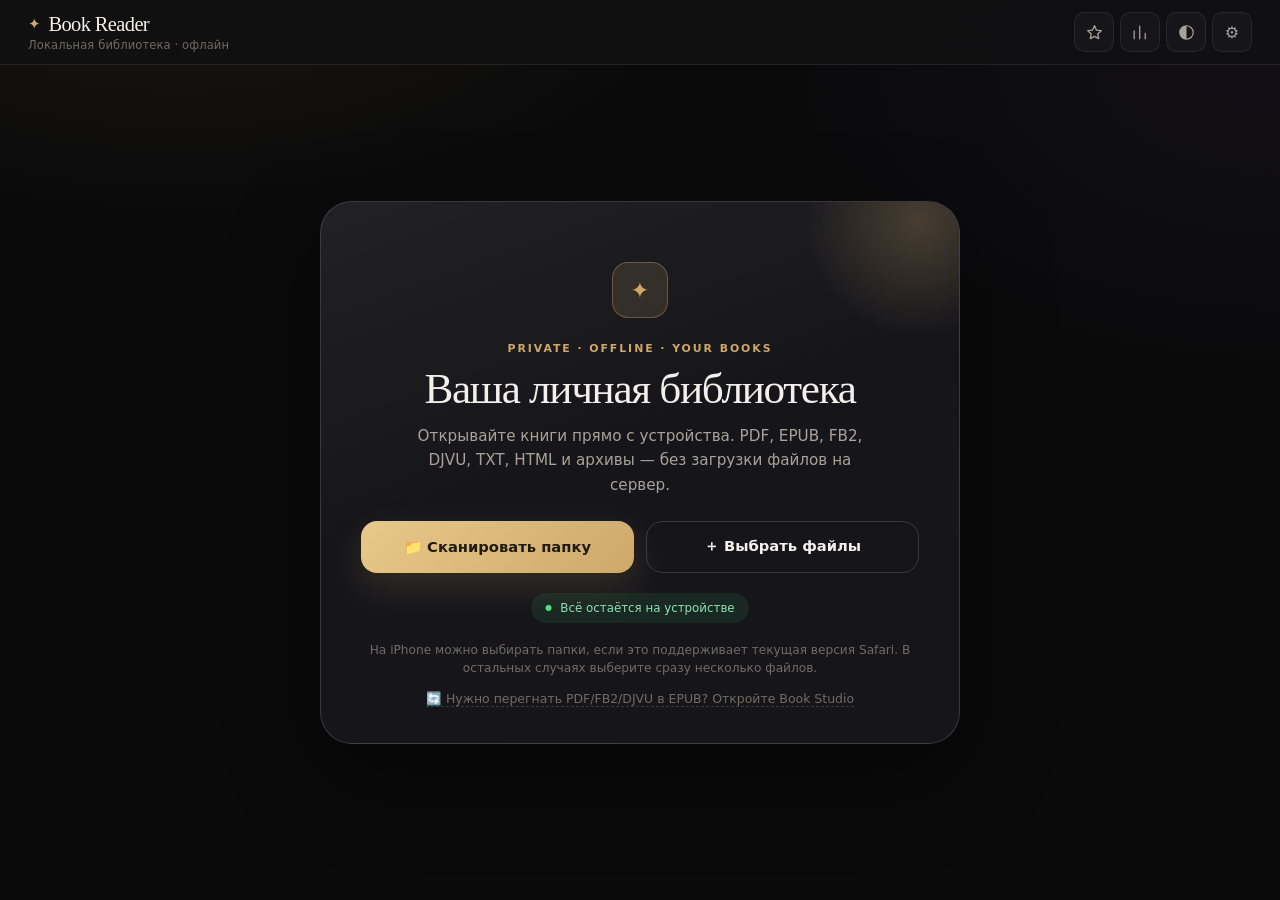
==== commit 8ed86be5: "8.19.2026 1. Панель поиска/фильтров ("появлялась где угодно")  Причина: она была position: sticky вн" ====
--- a/index.html
+++ b/index.html
@@ -29,12 +29,59 @@
         <p class="subtitle">Локальная библиотека · офлайн</p>
       </div>
       <div class="header-actions">
-        <button id="favorites-filter-btn" class="icon-btn" title="Избранное">⭐</button>
-        <button id="stats-btn" class="icon-btn" title="Статистика">📊</button>
-        <button id="theme-toggle" class="icon-btn" title="Тема">🌓</button>
+        <button id="favorites-filter-btn" class="icon-btn" title="Избранное"><svg viewBox="0 0 24 24" fill="none" stroke="currentColor" stroke-width="1.6" stroke-linejoin="round"><path d="M12 3.5l2.55 5.6 6.02.62-4.53 4.1 1.27 5.98L12 16.9l-5.31 2.9 1.27-5.98-4.53-4.1 6.02-.62L12 3.5z"/></svg></button>
+        <button id="stats-btn" class="icon-btn" title="Статистика"><svg viewBox="0 0 24 24" fill="none" stroke="currentColor" stroke-width="1.6" stroke-linecap="round" stroke-linejoin="round"><path d="M4 20V10M11 20V4M18 20v-7"/></svg></button>
+        <button id="theme-toggle" class="icon-btn" title="Тема"><svg viewBox="0 0 24 24"><circle cx="12" cy="12" r="8.5" fill="none" stroke="currentColor" stroke-width="1.5"/><path d="M12 3.5A8.5 8.5 0 0 0 12 20.5Z" fill="currentColor"/></svg></button>
         <button id="library-settings-btn" class="icon-btn" title="Настройки">⚙</button>
       </div>
     </header>
+
+    <!-- Toolbar lives OUTSIDE the scrollable area as its own flex row, so it's
+         structurally pinned below the header (no position:sticky — WebKit has
+         known bugs with sticky inside nested scroll containers on iOS). It
+         collapses smoothly on scroll-down and expands on scroll-up via JS
+         toggling .is-hidden (see setupLibraryToolbarAutoHide). -->
+    <div class="library-toolbar hidden" id="library-toolbar">
+      <div class="toolbar-inner">
+        <div id="folder-breadcrumb" class="folder-breadcrumb hidden"></div>
+        <div id="archive-breadcrumb" class="archive-breadcrumb hidden"></div>
+        <div class="toolbar-compact">
+          <div class="search-box">
+            <input type="search" id="search-books" placeholder="🔍 Поиск..." enterkeyhint="search">
+          </div>
+          <div class="toolbar-actions">
+            <select id="filter-type" class="sort-select" aria-label="Формат">
+              <option value="all">Формат</option>
+              <option value="pdf">PDF</option>
+              <option value="epub">EPUB</option>
+              <option value="fb2">FB2</option>
+              <option value="djvu">DJVU</option>
+              <option value="txt">TXT</option>
+              <option value="html">HTML</option>
+              <option value="archive">Архивы</option>
+            </select>
+            <select id="filter-status" class="sort-select" aria-label="Статус">
+              <option value="all">Статус</option>
+              <option value="unread">Не начато</option>
+              <option value="reading">Читаю</option>
+              <option value="finished">Прочитано</option>
+              <option value="favorites">⭐ Избранное</option>
+            </select>
+            <select id="sort-books" class="sort-select" aria-label="Сортировка">
+              <option value="name">А–Я</option>
+              <option value="progress">Прогресс</option>
+              <option value="type">Формат</option>
+              <option value="recent">Недавние</option>
+              <option value="size">Размер</option>
+            </select>
+          </div>
+        </div>
+        <div class="toolbar-meta-row">
+          <div class="stats" id="library-stats"></div>
+          <div id="filter-chips" class="filter-chips"></div>
+        </div>
+      </div>
+    </div>
 
     <main class="library-main">
       <section class="welcome-card" id="welcome-card">
@@ -69,6 +116,7 @@
         </div>
         <div class="privacy-note"><span>●</span> Всё остаётся на устройстве</div>
         <p class="hint">На iPhone можно выбирать папки, если это поддерживает текущая версия Safari. В остальных случаях выберите сразу несколько файлов.</p>
+        <a href="converter.html" class="welcome-converter-link">🔄 Нужно перегнать PDF/FB2/DJVU в EPUB? Откройте Book Studio</a>
       </section>
 
       <div id="library-content" class="hidden">
@@ -80,47 +128,6 @@
           </div>
           <div class="hero-stat"><strong id="hero-book-count">0</strong><span>файлов</span></div>
         </section>
-        <div class="library-toolbar" id="library-toolbar">
-          <div class="toolbar-inner">
-            <div id="folder-breadcrumb" class="folder-breadcrumb hidden"></div>
-            <div id="archive-breadcrumb" class="archive-breadcrumb hidden"></div>
-            <div class="toolbar-compact">
-              <div class="search-box">
-                <input type="search" id="search-books" placeholder="🔍 Поиск..." enterkeyhint="search">
-              </div>
-              <div class="toolbar-actions">
-                <select id="filter-type" class="sort-select" aria-label="Формат">
-                  <option value="all">Формат</option>
-                  <option value="pdf">PDF</option>
-                  <option value="epub">EPUB</option>
-                  <option value="fb2">FB2</option>
-                  <option value="djvu">DJVU</option>
-                  <option value="txt">TXT</option>
-                  <option value="html">HTML</option>
-                  <option value="archive">Архивы</option>
-                </select>
-                <select id="filter-status" class="sort-select" aria-label="Статус">
-                  <option value="all">Статус</option>
-                  <option value="unread">Не начато</option>
-                  <option value="reading">Читаю</option>
-                  <option value="finished">Прочитано</option>
-                  <option value="favorites">⭐ Избранное</option>
-                </select>
-                <select id="sort-books" class="sort-select" aria-label="Сортировка">
-                  <option value="name">А–Я</option>
-                  <option value="progress">Прогресс</option>
-                  <option value="type">Формат</option>
-                  <option value="recent">Недавние</option>
-                  <option value="size">Размер</option>
-                </select>
-              </div>
-            </div>
-            <div class="toolbar-meta-row">
-              <div class="stats" id="library-stats"></div>
-              <div id="filter-chips" class="filter-chips"></div>
-            </div>
-          </div>
-        </div>
         <div id="books-grid" class="books-grid"></div>
         <div class="library-footer-btns">
           <button id="reselect-folder" class="secondary-btn">📁 Другая папка</button>
@@ -137,8 +144,8 @@
       <h2 id="book-title" class="book-title-header">Книга</h2>
       <div class="reader-header-actions">
         <button id="toc-btn" class="icon-btn" title="Оглавление">☰</button>
-        <button id="bookmark-btn" class="icon-btn" title="Закладка">🔖</button>
-        <button id="search-in-book-btn" class="icon-btn" title="Поиск">🔍</button>
+        <button id="bookmark-btn" class="icon-btn" title="Закладка"><svg viewBox="0 0 24 24" fill="none" stroke="currentColor" stroke-width="1.6" stroke-linejoin="round"><path d="M6 3.5h12a.5.5 0 0 1 .5.5v16.2a.4.4 0 0 1-.63.33L12 16.2l-5.87 4.33A.4.4 0 0 1 5.5 20.2V4a.5.5 0 0 1 .5-.5z"/></svg></button>
+        <button id="search-in-book-btn" class="icon-btn" title="Поиск"><svg viewBox="0 0 24 24" fill="none" stroke="currentColor" stroke-width="1.7" stroke-linecap="round"><circle cx="10.5" cy="10.5" r="6.5"/><path d="M20 20l-4.8-4.8"/></svg></button>
         <button id="toggle-chrome-btn" class="icon-btn" title="Скрыть/показать панели">▣</button>
         <button id="reader-settings-btn" class="icon-btn" title="Настройки">⚙</button>
         <button id="reader-menu-btn" class="icon-btn" title="Меню">⋮</button>
@@ -216,9 +223,9 @@
       <div class="setting-group">
         <label>Тема</label>
         <div class="theme-options">
-          <button data-theme="light" class="theme-opt">☀️ Светлая</button>
-          <button data-theme="sepia" class="theme-opt">📜 Сепия</button>
-          <button data-theme="dark" class="theme-opt active">🌙 Тёмная</button>
+          <button data-theme="light" class="theme-opt"><svg viewBox="0 0 24 24" fill="none" stroke="currentColor" stroke-width="1.7" stroke-linecap="round"><circle cx="12" cy="12" r="4.3"/><path d="M12 2.5v2.6M12 18.9v2.6M4.9 4.9l1.85 1.85M17.25 17.25l1.85 1.85M2.5 12h2.6M18.9 12h2.6M4.9 19.1l1.85-1.85M17.25 6.75l1.85-1.85"/></svg> Светлая</button>
+          <button data-theme="sepia" class="theme-opt"><svg viewBox="0 0 24 24" fill="none" stroke="currentColor" stroke-width="1.6" stroke-linejoin="round" stroke-linecap="round"><path d="M5 4.5h11.5A2.5 2.5 0 0 1 19 7v13H7.5A2.5 2.5 0 0 1 5 17.5v-13z"/><path d="M19 20a2.5 2.5 0 0 1-2.5-2.5H19"/><path d="M8.5 9h6.5M8.5 12.3h6.5"/></svg> Сепия</button>
+          <button data-theme="dark" class="theme-opt active"><svg viewBox="0 0 24 24" fill="currentColor"><path d="M20.4 14.7A8.5 8.5 0 1 1 9.3 3.6a7 7 0 0 0 11.1 11.1z"/></svg> Тёмная</button>
         </div>
       </div>
 
@@ -312,6 +319,8 @@
         <p class="settings-note-inline">Поиск точных дубликатов (SHA-256) и «умных» совпадений по тексту (TXT/FB2/HTML/EPUB). Удаляются только из списка в приложении — файлы на диске не трогаются.</p>
         <button type="button" id="dedupe-library-btn" class="secondary-btn full" style="margin-top:8px">🧹 Найти и убрать дубликаты</button>
         <div id="dedupe-result" class="settings-note-inline" style="margin-top:8px"></div>
+        <a href="converter.html" class="secondary-btn full" style="margin-top:10px;display:block;text-align:center;text-decoration:none;box-sizing:border-box">🔄 Book Studio — конвертер в EPUB</a>
+        <p class="settings-note-inline" style="margin-top:6px">Приводит PDF, FB2 и DJVU к формату EPUB прямо в браузере, без загрузки на сервер.</p>
       </div>
 
       <button id="close-modal" class="primary-btn">Готово</button>
--- a/styles.css
+++ b/styles.css
@@ -65,7 +65,7 @@
   --ease-soft: cubic-bezier(0.25, 0.1, 0.25, 1);
 }
 
-[data-theme="light"] {
+html[data-theme="light"] {
   --bg: #f7f5f0;
   --bg-elevated: #ffffff;
   --surface: #ffffff;
@@ -87,7 +87,7 @@
   --shadow-gold: 0 12px 28px rgba(161, 116, 31, 0.16);
 }
 
-[data-theme="sepia"] {
+html[data-theme="sepia"] {
   --bg: #f1e7d3;
   --bg-elevated: #f8f0e0;
   --surface: #f8f0e0;
@@ -137,8 +137,8 @@
     radial-gradient(820px 520px at 100% 6%, rgba(110, 84, 150, 0.08), transparent 60%),
     var(--bg);
 }
-[data-theme="light"] body,
-[data-theme="sepia"] body {
+html[data-theme="light"] body,
+html[data-theme="sepia"] body {
   background:
     radial-gradient(900px 460px at 14% -6%, rgba(161, 116, 31, 0.06), transparent 58%),
     var(--bg);
@@ -154,8 +154,8 @@
   background-size: 100% 34px;
   mask-image: linear-gradient(to bottom, black, transparent 75%);
 }
-[data-theme="light"] body::after,
-[data-theme="sepia"] body::after { display: none; }
+html[data-theme="light"] body::after,
+html[data-theme="sepia"] body::after { display: none; }
 
 button, input, select, textarea { font-family: inherit; color: inherit; }
 button { -webkit-user-select: none; user-select: none; touch-action: manipulation; }
@@ -238,6 +238,8 @@
   border-color: var(--accent);
   color: var(--accent);
 }
+.icon-btn svg { width: 19px; height: 19px; flex-shrink: 0; }
+#favorites-filter-btn.active svg { fill: var(--accent); }
 
 /* ---------- Library main / scroll host ---------- */
 .library-main {
@@ -272,6 +274,7 @@
 .welcome-card {
   position: relative;
   overflow: hidden;
+  flex-shrink: 0;
   max-width: 640px;
   width: 100%;
   margin: clamp(16px, 6vh, 56px) auto;
@@ -370,8 +373,8 @@
   font-size: 0.74rem;
   font-weight: 500;
 }
-[data-theme="light"] .privacy-note,
-[data-theme="sepia"] .privacy-note { color: #2f8a58; background: rgba(74, 222, 128, 0.14); }
+html[data-theme="light"] .privacy-note,
+html[data-theme="sepia"] .privacy-note { color: #2f8a58; background: rgba(74, 222, 128, 0.14); }
 .privacy-note span { font-size: 0.5rem; color: var(--success); }
 
 .hint {
@@ -380,6 +383,16 @@
   margin-top: 18px !important;
   line-height: 1.5;
 }
+.welcome-converter-link {
+  display: inline-block;
+  margin-top: 14px;
+  font-size: 0.78rem;
+  color: var(--text-muted);
+  text-decoration: none;
+  border-bottom: 1px dashed var(--border-strong);
+  transition: color 0.15s, border-color 0.15s;
+}
+.welcome-converter-link:hover { color: var(--accent); border-color: var(--accent); }
 
 /* Continue / reading history */
 .continue-session {
@@ -508,34 +521,39 @@
 }
 .hero-stat span { color: var(--text-muted); font-size: 0.68rem; text-transform: uppercase; letter-spacing: 0.06em; }
 
-/* ---------- Toolbar (sticky, auto-hides on scroll) ---------- */
+/* ---------- Toolbar (own flex row, pinned below header — not sticky.
+   iOS Safari has long-standing bugs rendering position:sticky inside a
+   nested custom scroll container, causing it to visually detach and jump
+   during momentum scrolling. Living in normal flow, outside the scrollable
+   area, sidesteps that entirely while still collapsing smoothly.) ---------- */
 .library-toolbar {
-  position: sticky;
-  top: 0;
-  z-index: 12;
-  margin: 0 0 14px;
-  border-bottom: 1px solid transparent;
-  transition: border-color 0.2s var(--ease), box-shadow 0.2s var(--ease);
-}
-.library-toolbar.is-scrolled {
-  border-bottom-color: var(--border);
-  box-shadow: 0 8px 28px rgba(0, 0, 0, 0.14);
-}
-.library-toolbar.is-hidden { pointer-events: none; box-shadow: none; border-bottom-color: transparent; }
+  flex-shrink: 0;
+  max-height: 230px;
+  overflow: hidden;
+  z-index: 6;
+  border-bottom: 1px solid var(--border);
+  background: color-mix(in srgb, var(--bg-elevated) 92%, transparent);
+  backdrop-filter: blur(16px) saturate(1.15);
+  -webkit-backdrop-filter: blur(16px) saturate(1.15);
+  transition: max-height 0.32s var(--ease), border-color 0.28s ease;
+}
+.library-toolbar.hidden { display: none; }
+.library-toolbar.is-hidden {
+  max-height: 0;
+  border-bottom-color: transparent;
+}
 .library-toolbar .toolbar-inner {
   display: flex;
   flex-direction: column;
   gap: 10px;
-  padding: 10px 0 12px;
-  background: color-mix(in srgb, var(--bg) 90%, transparent);
-  backdrop-filter: blur(16px) saturate(1.15);
-  -webkit-backdrop-filter: blur(16px) saturate(1.15);
+  max-width: var(--page-max);
+  margin: 0 auto;
+  padding: 12px clamp(18px, 3vw, 44px) 13px;
+  opacity: 1;
   transform: translateY(0);
-  opacity: 1;
-  transition: transform 0.28s var(--ease), opacity 0.24s ease;
-  will-change: transform, opacity;
-}
-.library-toolbar.is-hidden .toolbar-inner { transform: translateY(calc(-100% - 6px)); opacity: 0; }
+  transition: opacity 0.22s ease, transform 0.28s var(--ease);
+}
+.library-toolbar.is-hidden .toolbar-inner { opacity: 0; transform: translateY(-8px); }
 
 .toolbar-compact { display: flex; align-items: center; gap: 8px; flex-wrap: wrap; }
 .toolbar-compact .search-box { flex: 1 1 160px; min-width: 140px; }
@@ -935,6 +953,7 @@
 }
 .reader-header-actions { display: flex; gap: 4px; }
 .reader-header-actions .icon-btn { width: 36px; height: 36px; font-size: 0.88rem; border-radius: 9px; }
+.reader-header-actions .icon-btn svg { width: 17px; height: 17px; }
 @media (max-width: 560px) {
   .reader-header-actions { margin-left: auto; overflow-x: auto; max-width: 56vw; scrollbar-width: none; }
   .reader-header-actions::-webkit-scrollbar { display: none; }
@@ -1215,6 +1234,7 @@
   transition: border-color 0.15s, background 0.15s;
 }
 .theme-opt.active { border-color: var(--accent); background: var(--accent-soft); color: var(--accent); }
+.theme-opt svg { width: 16px; height: 16px; vertical-align: -3px; margin-right: 2px; }
 
 #font-size, #line-height, #tts-pitch, #tts-pause { width: 100%; accent-color: var(--accent); }
 
@@ -1580,6 +1600,7 @@
   .library-main { padding: 30px 34px 50px; }
   .app-header { padding-left: 28px; padding-right: 28px; }
   .reader-header { padding-left: 24px; padding-right: 24px; }
+  .library-toolbar .toolbar-inner { padding-left: 34px; padding-right: 34px; }
   .toolbar-actions { overflow-x: visible; }
 }
 @media (min-width: 1100px) {
@@ -1596,6 +1617,7 @@
   .app-header { padding-left: 16px; padding-right: 16px; }
   .subtitle { display: none; }
   .library-main { padding: 16px 12px calc(18px + var(--safe-bottom)); }
+  .library-toolbar .toolbar-inner { padding: 10px 12px 11px; }
   .picker-grid { grid-template-columns: 1fr; }
   .welcome-card { margin: 14px auto; padding: 40px 18px 28px; }
   .library-hero { align-items: flex-start; }
